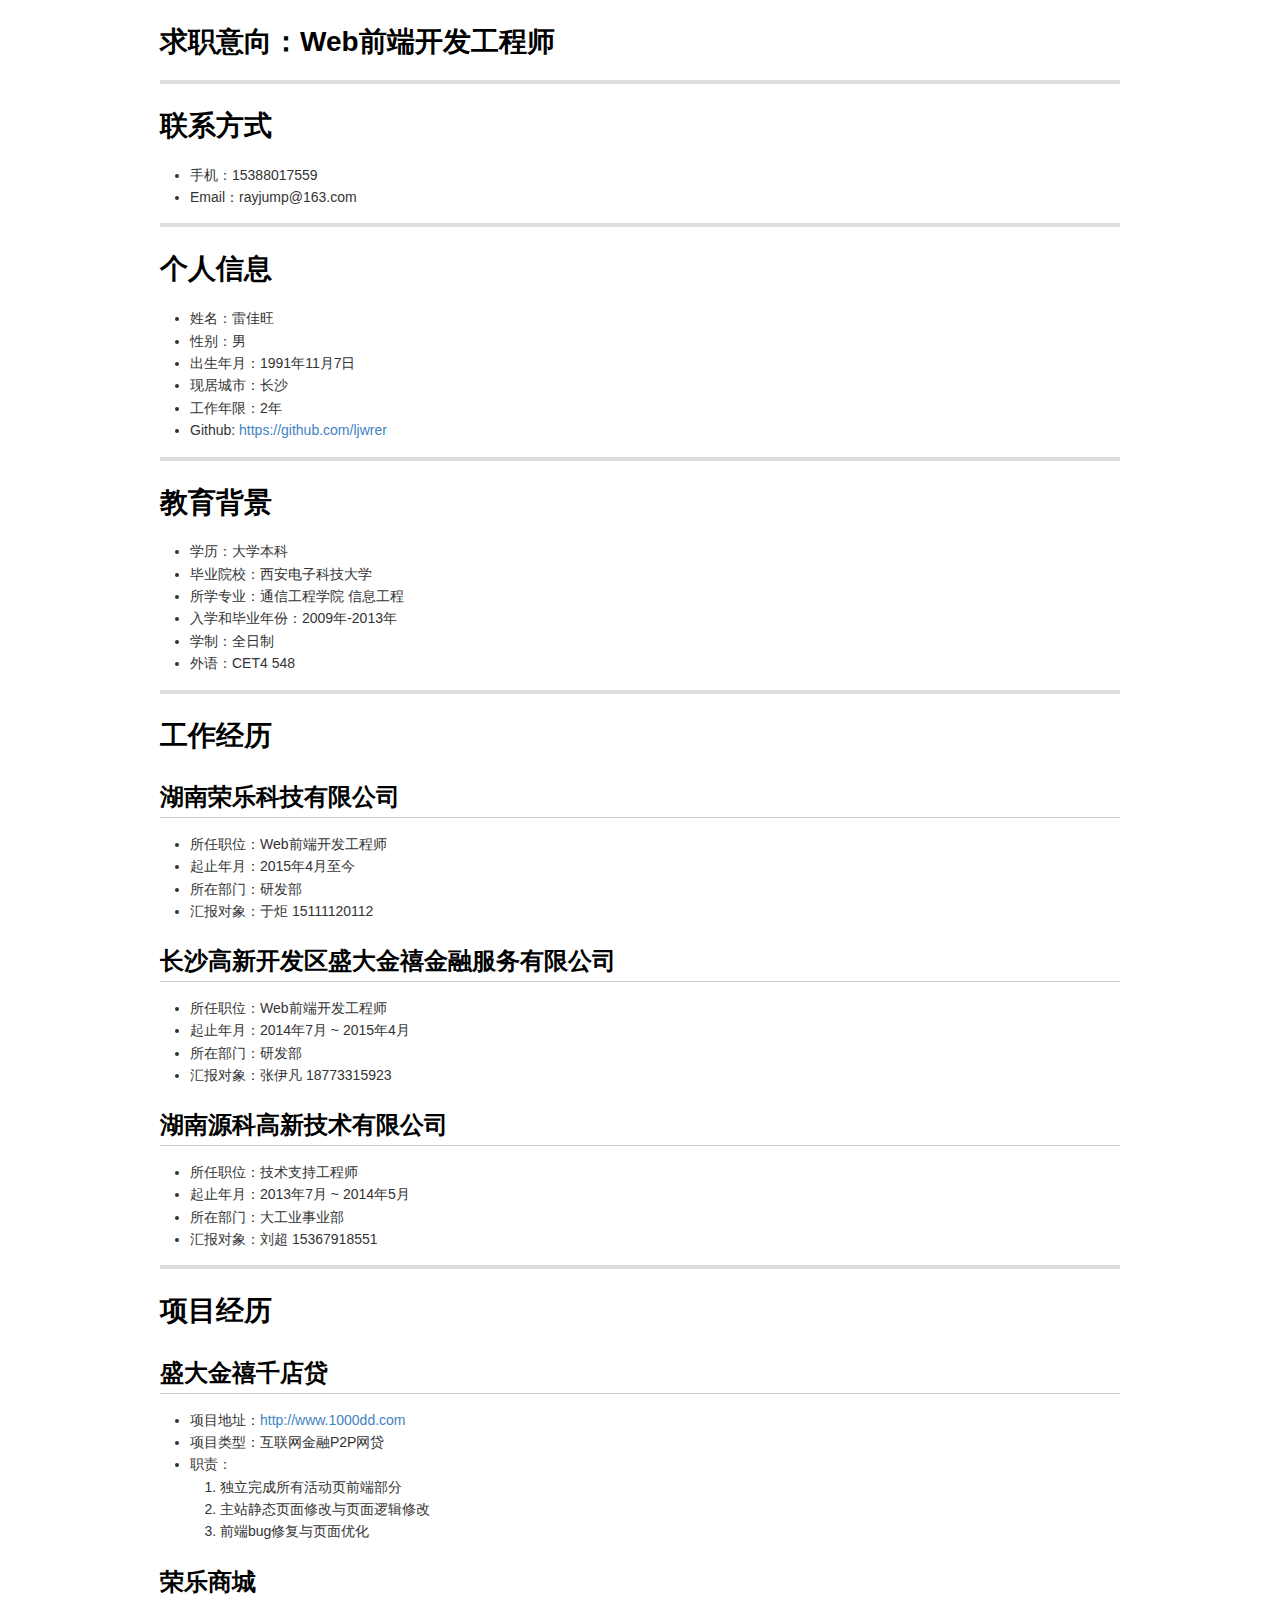
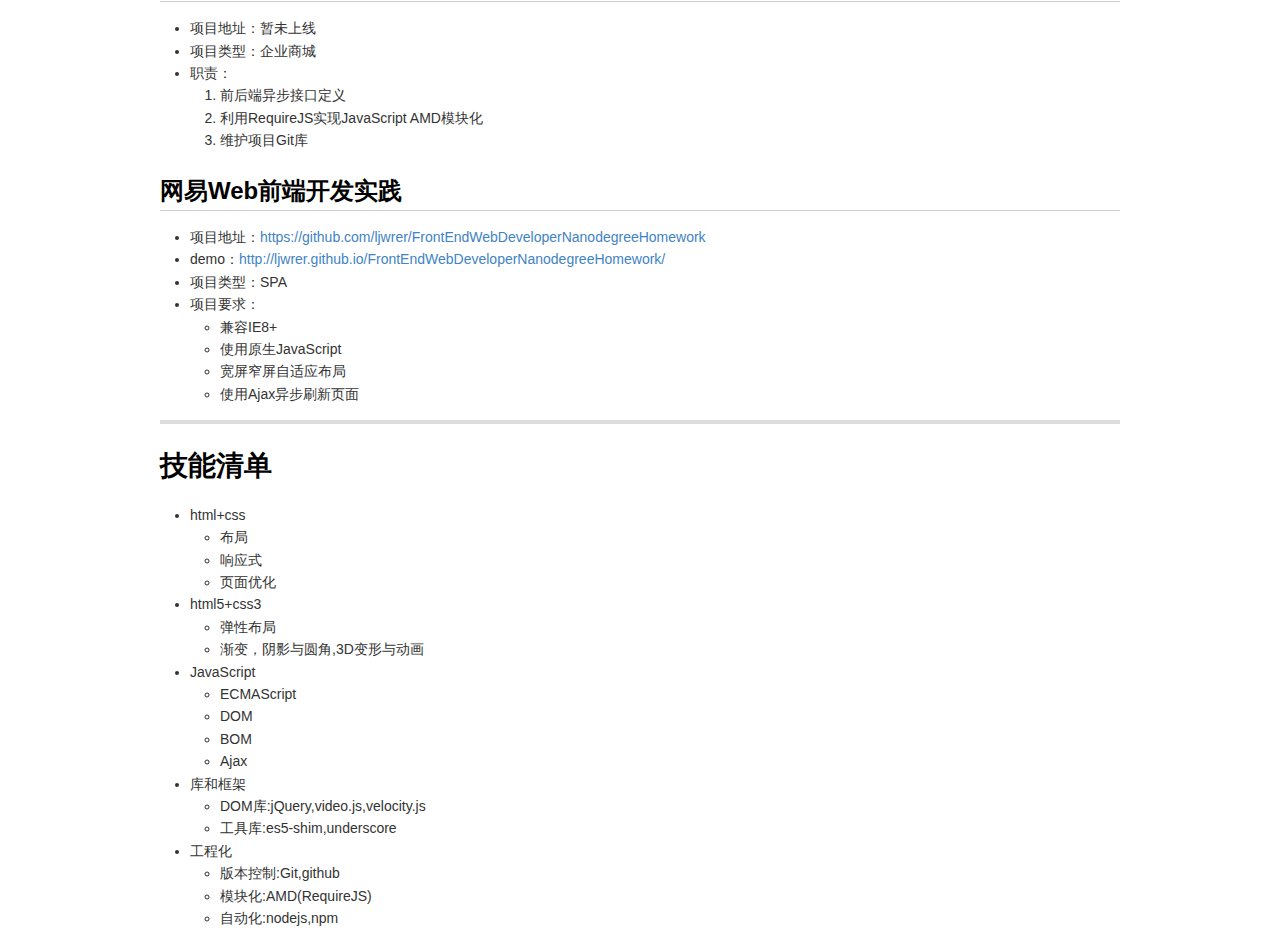
==== index.html @ 0cf29373 "Merge pull request #3 from ljwrer/master" ====
<!DOCTYPE html>
<html>
<head>
<title>Web前端开发工程师</title>
<meta http-equiv="Content-Type" content="text/html; charset=utf-8" />
<style type="text/css">
/* GitHub stylesheet for MarkdownPad (http://markdownpad.com) */
/* Author: Nicolas Hery - http://nicolashery.com */
/* Version: b13fe65ca28d2e568c6ed5d7f06581183df8f2ff */
/* Source: https://github.com/nicolahery/markdownpad-github */

/* RESET
=============================================================================*/

html, body, div, span, applet, object, iframe, h1, h2, h3, h4, h5, h6, p, blockquote, pre, a, abbr, acronym, address, big, cite, code, del, dfn, em, img, ins, kbd, q, s, samp, small, strike, strong, sub, sup, tt, var, b, u, i, center, dl, dt, dd, ol, ul, li, fieldset, form, label, legend, table, caption, tbody, tfoot, thead, tr, th, td, article, aside, canvas, details, embed, figure, figcaption, footer, header, hgroup, menu, nav, output, ruby, section, summary, time, mark, audio, video {
  margin: 0;
  padding: 0;
  border: 0;
}

/* BODY
=============================================================================*/

body {
  font-family: Helvetica, arial, freesans, clean, sans-serif;
  font-size: 14px;
  line-height: 1.6;
  color: #333;
  background-color: #fff;
  padding: 20px;
  max-width: 960px;
  margin: 0 auto;
}

body>*:first-child {
  margin-top: 0 !important;
}

body>*:last-child {
  margin-bottom: 0 !important;
}

/* BLOCKS
=============================================================================*/

p, blockquote, ul, ol, dl, table, pre {
  margin: 15px 0;
}

/* HEADERS
=============================================================================*/

h1, h2, h3, h4, h5, h6 {
  margin: 20px 0 10px;
  padding: 0;
  font-weight: bold;
  -webkit-font-smoothing: antialiased;
}

h1 tt, h1 code, h2 tt, h2 code, h3 tt, h3 code, h4 tt, h4 code, h5 tt, h5 code, h6 tt, h6 code {
  font-size: inherit;
}

h1 {
  font-size: 28px;
  color: #000;
}

h2 {
  font-size: 24px;
  border-bottom: 1px solid #ccc;
  color: #000;
}

h3 {
  font-size: 18px;
}

h4 {
  font-size: 16px;
}

h5 {
  font-size: 14px;
}

h6 {
  color: #777;
  font-size: 14px;
}

body>h2:first-child, body>h1:first-child, body>h1:first-child+h2, body>h3:first-child, body>h4:first-child, body>h5:first-child, body>h6:first-child {
  margin-top: 0;
  padding-top: 0;
}

a:first-child h1, a:first-child h2, a:first-child h3, a:first-child h4, a:first-child h5, a:first-child h6 {
  margin-top: 0;
  padding-top: 0;
}

h1+p, h2+p, h3+p, h4+p, h5+p, h6+p {
  margin-top: 10px;
}

/* LINKS
=============================================================================*/

a {
  color: #4183C4;
  text-decoration: none;
}

a:hover {
  text-decoration: underline;
}

/* LISTS
=============================================================================*/

ul, ol {
  padding-left: 30px;
}

ul li > :first-child, 
ol li > :first-child, 
ul li ul:first-of-type, 
ol li ol:first-of-type, 
ul li ol:first-of-type, 
ol li ul:first-of-type {
  margin-top: 0px;
}

ul ul, ul ol, ol ol, ol ul {
  margin-bottom: 0;
}

dl {
  padding: 0;
}

dl dt {
  font-size: 14px;
  font-weight: bold;
  font-style: italic;
  padding: 0;
  margin: 15px 0 5px;
}

dl dt:first-child {
  padding: 0;
}

dl dt>:first-child {
  margin-top: 0px;
}

dl dt>:last-child {
  margin-bottom: 0px;
}

dl dd {
  margin: 0 0 15px;
  padding: 0 15px;
}

dl dd>:first-child {
  margin-top: 0px;
}

dl dd>:last-child {
  margin-bottom: 0px;
}

/* CODE
=============================================================================*/

pre, code, tt {
  font-size: 12px;
  font-family: Consolas, "Liberation Mono", Courier, monospace;
}

code, tt {
  margin: 0 0px;
  padding: 0px 0px;
  white-space: nowrap;
  border: 1px solid #eaeaea;
  background-color: #f8f8f8;
  border-radius: 3px;
}

pre>code {
  margin: 0;
  padding: 0;
  white-space: pre;
  border: none;
  background: transparent;
}

pre {
  background-color: #f8f8f8;
  border: 1px solid #ccc;
  font-size: 13px;
  line-height: 19px;
  overflow: auto;
  padding: 6px 10px;
  border-radius: 3px;
}

pre code, pre tt {
  background-color: transparent;
  border: none;
}

kbd {
    -moz-border-bottom-colors: none;
    -moz-border-left-colors: none;
    -moz-border-right-colors: none;
    -moz-border-top-colors: none;
    background-color: #DDDDDD;
    background-image: linear-gradient(#F1F1F1, #DDDDDD);
    background-repeat: repeat-x;
    border-color: #DDDDDD #CCCCCC #CCCCCC #DDDDDD;
    border-image: none;
    border-radius: 2px 2px 2px 2px;
    border-style: solid;
    border-width: 1px;
    font-family: "Helvetica Neue",Helvetica,Arial,sans-serif;
    line-height: 10px;
    padding: 1px 4px;
}

/* QUOTES
=============================================================================*/

blockquote {
  border-left: 4px solid #DDD;
  padding: 0 15px;
  color: #777;
}

blockquote>:first-child {
  margin-top: 0px;
}

blockquote>:last-child {
  margin-bottom: 0px;
}

/* HORIZONTAL RULES
=============================================================================*/

hr {
  clear: both;
  margin: 15px 0;
  height: 0px;
  overflow: hidden;
  border: none;
  background: transparent;
  border-bottom: 4px solid #ddd;
  padding: 0;
}

/* TABLES
=============================================================================*/

table th {
  font-weight: bold;
}

table th, table td {
  border: 1px solid #ccc;
  padding: 6px 13px;
}

table tr {
  border-top: 1px solid #ccc;
  background-color: #fff;
}

table tr:nth-child(2n) {
  background-color: #f8f8f8;
}

/* IMAGES
=============================================================================*/

img {
  max-width: 100%
}
</style>
<style type="text/css">
.highlight  { background: #ffffff; }
.highlight .c { color: #999988; font-style: italic } /* Comment */
.highlight .err { color: #a61717; background-color: #e3d2d2 } /* Error */
.highlight .k { font-weight: bold } /* Keyword */
.highlight .o { font-weight: bold } /* Operator */
.highlight .cm { color: #999988; font-style: italic } /* Comment.Multiline */
.highlight .cp { color: #999999; font-weight: bold } /* Comment.Preproc */
.highlight .c1 { color: #999988; font-style: italic } /* Comment.Single */
.highlight .cs { color: #999999; font-weight: bold; font-style: italic } /* Comment.Special */
.highlight .gd { color: #000000; background-color: #ffdddd } /* Generic.Deleted */
.highlight .gd .x { color: #000000; background-color: #ffaaaa } /* Generic.Deleted.Specific */
.highlight .ge { font-style: italic } /* Generic.Emph */
.highlight .gr { color: #aa0000 } /* Generic.Error */
.highlight .gh { color: #999999 } /* Generic.Heading */
.highlight .gi { color: #000000; background-color: #ddffdd } /* Generic.Inserted */
.highlight .gi .x { color: #000000; background-color: #aaffaa } /* Generic.Inserted.Specific */
.highlight .go { color: #888888 } /* Generic.Output */
.highlight .gp { color: #555555 } /* Generic.Prompt */
.highlight .gs { font-weight: bold } /* Generic.Strong */
.highlight .gu { color: #aaaaaa } /* Generic.Subheading */
.highlight .gt { color: #aa0000 } /* Generic.Traceback */
.highlight .kc { font-weight: bold } /* Keyword.Constant */
.highlight .kd { font-weight: bold } /* Keyword.Declaration */
.highlight .kp { font-weight: bold } /* Keyword.Pseudo */
.highlight .kr { font-weight: bold } /* Keyword.Reserved */
.highlight .kt { color: #445588; font-weight: bold } /* Keyword.Type */
.highlight .m { color: #009999 } /* Literal.Number */
.highlight .s { color: #d14 } /* Literal.String */
.highlight .na { color: #008080 } /* Name.Attribute */
.highlight .nb { color: #0086B3 } /* Name.Builtin */
.highlight .nc { color: #445588; font-weight: bold } /* Name.Class */
.highlight .no { color: #008080 } /* Name.Constant */
.highlight .ni { color: #800080 } /* Name.Entity */
.highlight .ne { color: #990000; font-weight: bold } /* Name.Exception */
.highlight .nf { color: #990000; font-weight: bold } /* Name.Function */
.highlight .nn { color: #555555 } /* Name.Namespace */
.highlight .nt { color: #000080 } /* Name.Tag */
.highlight .nv { color: #008080 } /* Name.Variable */
.highlight .ow { font-weight: bold } /* Operator.Word */
.highlight .w { color: #bbbbbb } /* Text.Whitespace */
.highlight .mf { color: #009999 } /* Literal.Number.Float */
.highlight .mh { color: #009999 } /* Literal.Number.Hex */
.highlight .mi { color: #009999 } /* Literal.Number.Integer */
.highlight .mo { color: #009999 } /* Literal.Number.Oct */
.highlight .sb { color: #d14 } /* Literal.String.Backtick */
.highlight .sc { color: #d14 } /* Literal.String.Char */
.highlight .sd { color: #d14 } /* Literal.String.Doc */
.highlight .s2 { color: #d14 } /* Literal.String.Double */
.highlight .se { color: #d14 } /* Literal.String.Escape */
.highlight .sh { color: #d14 } /* Literal.String.Heredoc */
.highlight .si { color: #d14 } /* Literal.String.Interpol */
.highlight .sx { color: #d14 } /* Literal.String.Other */
.highlight .sr { color: #009926 } /* Literal.String.Regex */
.highlight .s1 { color: #d14 } /* Literal.String.Single */
.highlight .ss { color: #990073 } /* Literal.String.Symbol */
.highlight .bp { color: #999999 } /* Name.Builtin.Pseudo */
.highlight .vc { color: #008080 } /* Name.Variable.Class */
.highlight .vg { color: #008080 } /* Name.Variable.Global */
.highlight .vi { color: #008080 } /* Name.Variable.Instance */
.highlight .il { color: #009999 } /* Literal.Number.Integer.Long */
.pl-c {
    color: #969896;
}

.pl-c1,.pl-mdh,.pl-mm,.pl-mp,.pl-mr,.pl-s1 .pl-v,.pl-s3,.pl-sc,.pl-sv {
    color: #0086b3;
}

.pl-e,.pl-en {
    color: #795da3;
}

.pl-s1 .pl-s2,.pl-smi,.pl-smp,.pl-stj,.pl-vo,.pl-vpf {
    color: #333;
}

.pl-ent {
    color: #63a35c;
}

.pl-k,.pl-s,.pl-st {
    color: #a71d5d;
}

.pl-pds,.pl-s1,.pl-s1 .pl-pse .pl-s2,.pl-sr,.pl-sr .pl-cce,.pl-sr .pl-sra,.pl-sr .pl-sre,.pl-src,.pl-v {
    color: #df5000;
}

.pl-id {
    color: #b52a1d;
}

.pl-ii {
    background-color: #b52a1d;
    color: #f8f8f8;
}

.pl-sr .pl-cce {
    color: #63a35c;
    font-weight: bold;
}

.pl-ml {
    color: #693a17;
}

.pl-mh,.pl-mh .pl-en,.pl-ms {
    color: #1d3e81;
    font-weight: bold;
}

.pl-mq {
    color: #008080;
}

.pl-mi {
    color: #333;
    font-style: italic;
}

.pl-mb {
    color: #333;
    font-weight: bold;
}

.pl-md,.pl-mdhf {
    background-color: #ffecec;
    color: #bd2c00;
}

.pl-mdht,.pl-mi1 {
    background-color: #eaffea;
    color: #55a532;
}

.pl-mdr {
    color: #795da3;
    font-weight: bold;
}

.pl-mo {
    color: #1d3e81;
}
.task-list {
padding-left:10px;
margin-bottom:0;
}

.task-list li {
    margin-left: 20px;
}

.task-list-item {
list-style-type:none;
padding-left:10px;
}

.task-list-item label {
font-weight:400;
}

.task-list-item.enabled label {
cursor:pointer;
}

.task-list-item+.task-list-item {
margin-top:3px;
}

.task-list-item-checkbox {
display:inline-block;
margin-left:-20px;
margin-right:3px;
vertical-align:1px;
}
</style>
</head>
<body>
<h1 id="-web-">求职意向：Web前端开发工程师</h1>
<hr>
<h1 id="-">联系方式</h1>
<ul>
<li>手机：15388017559</li><li>Email：rayjump@163.com</li></ul>
<hr>
<h1 id="-">个人信息</h1>
<ul>
<li>姓名：雷佳旺</li><li>性别：男</li><li>出生年月：1991年11月7日</li><li>现居城市：长沙</li><li>工作年限：2年</li><li>Github: <a href="https://github.com/ljwrer">https://github.com/ljwrer</a></li></ul>
<hr>
<h1 id="-">教育背景</h1>
<ul>
<li>学历：大学本科</li><li>毕业院校：西安电子科技大学</li><li>所学专业：通信工程学院 信息工程</li><li>入学和毕业年份：2009年-2013年</li><li>学制：全日制</li><li>外语：CET4 548</li></ul>
<hr>
<h1 id="-">工作经历</h1>
<h2 id="-">湖南荣乐科技有限公司</h2>
<ul>
<li>所任职位：Web前端开发工程师</li><li>起止年月：2015年4月至今</li><li>所在部门：研发部</li><li>汇报对象：于炬 15111120112</li></ul>
<h2 id="-">长沙高新开发区盛大金禧金融服务有限公司</h2>
<ul>
<li>所任职位：Web前端开发工程师</li><li>起止年月：2014年7月 ~ 2015年4月</li><li>所在部门：研发部</li><li>汇报对象：张伊凡 18773315923</li></ul>
<h2 id="-">湖南源科高新技术有限公司</h2>
<ul>
<li>所任职位：技术支持工程师</li><li>起止年月：2013年7月 ~ 2014年5月</li><li>所在部门：大工业事业部</li><li>汇报对象：刘超 15367918551</li></ul>
<hr>
<h1 id="-">项目经历</h1>
<h2 id="-">盛大金禧千店贷</h2>
<ul>
<li>项目地址：<a href="http://www.1000dd.com">http://www.1000dd.com</a></li><li>项目类型：互联网金融P2P网贷</li><li>职责：<ol>
<li>独立完成所有活动页前端部分</li><li>主站静态页面修改与页面逻辑修改</li><li>前端bug修复与页面优化</li></ol>
</li></ul>
<h2 id="-">荣乐商城</h2>
<ul>
<li>项目地址：暂未上线</li><li>项目类型：企业商城</li><li>职责：<ol>
<li>前后端异步接口定义</li><li>利用RequireJS实现JavaScript AMD模块化</li><li>维护项目Git库</li></ol>
</li></ul>
<h2 id="-web-">网易Web前端开发实践</h2>
<ul>
<li>项目地址：<a href="https://github.com/ljwrer/FrontEndWebDeveloperNanodegreeHomework">https://github.com/ljwrer/FrontEndWebDeveloperNanodegreeHomework</a></li><li>demo：<a href="http://ljwrer.github.io/FrontEndWebDeveloperNanodegreeHomework/">http://ljwrer.github.io/FrontEndWebDeveloperNanodegreeHomework/</a></li><li>项目类型：SPA</li><li>项目要求：<ul>
<li>兼容IE8+</li><li>使用原生JavaScript</li><li>宽屏窄屏自适应布局</li><li>使用Ajax异步刷新页面</li></ul>
</li></ul>
<hr>
<h1 id="-">技能清单</h1>
<ul>
<li>html+css<ul>
<li>布局</li><li>响应式</li><li>页面优化</li></ul>
</li><li>html5+css3<ul>
<li>弹性布局</li><li>渐变，阴影与圆角,3D变形与动画</li></ul>
</li><li>JavaScript<ul>
<li>ECMAScript</li><li>DOM</li><li>BOM</li><li>Ajax</li></ul>
</li><li>库和框架<ul>
<li>DOM库:jQuery,video.js,velocity.js</li><li>工具库:es5-shim,underscore</li></ul>
</li><li>工程化<ul>
<li>版本控制:Git,github</li><li>模块化:AMD(RequireJS)</li><li>自动化:nodejs,npm</li></ul>
</li></ul>

</body>
</html>
<!-- This document was created with MarkdownPad, the Markdown editor for Windows (http://markdownpad.com) -->
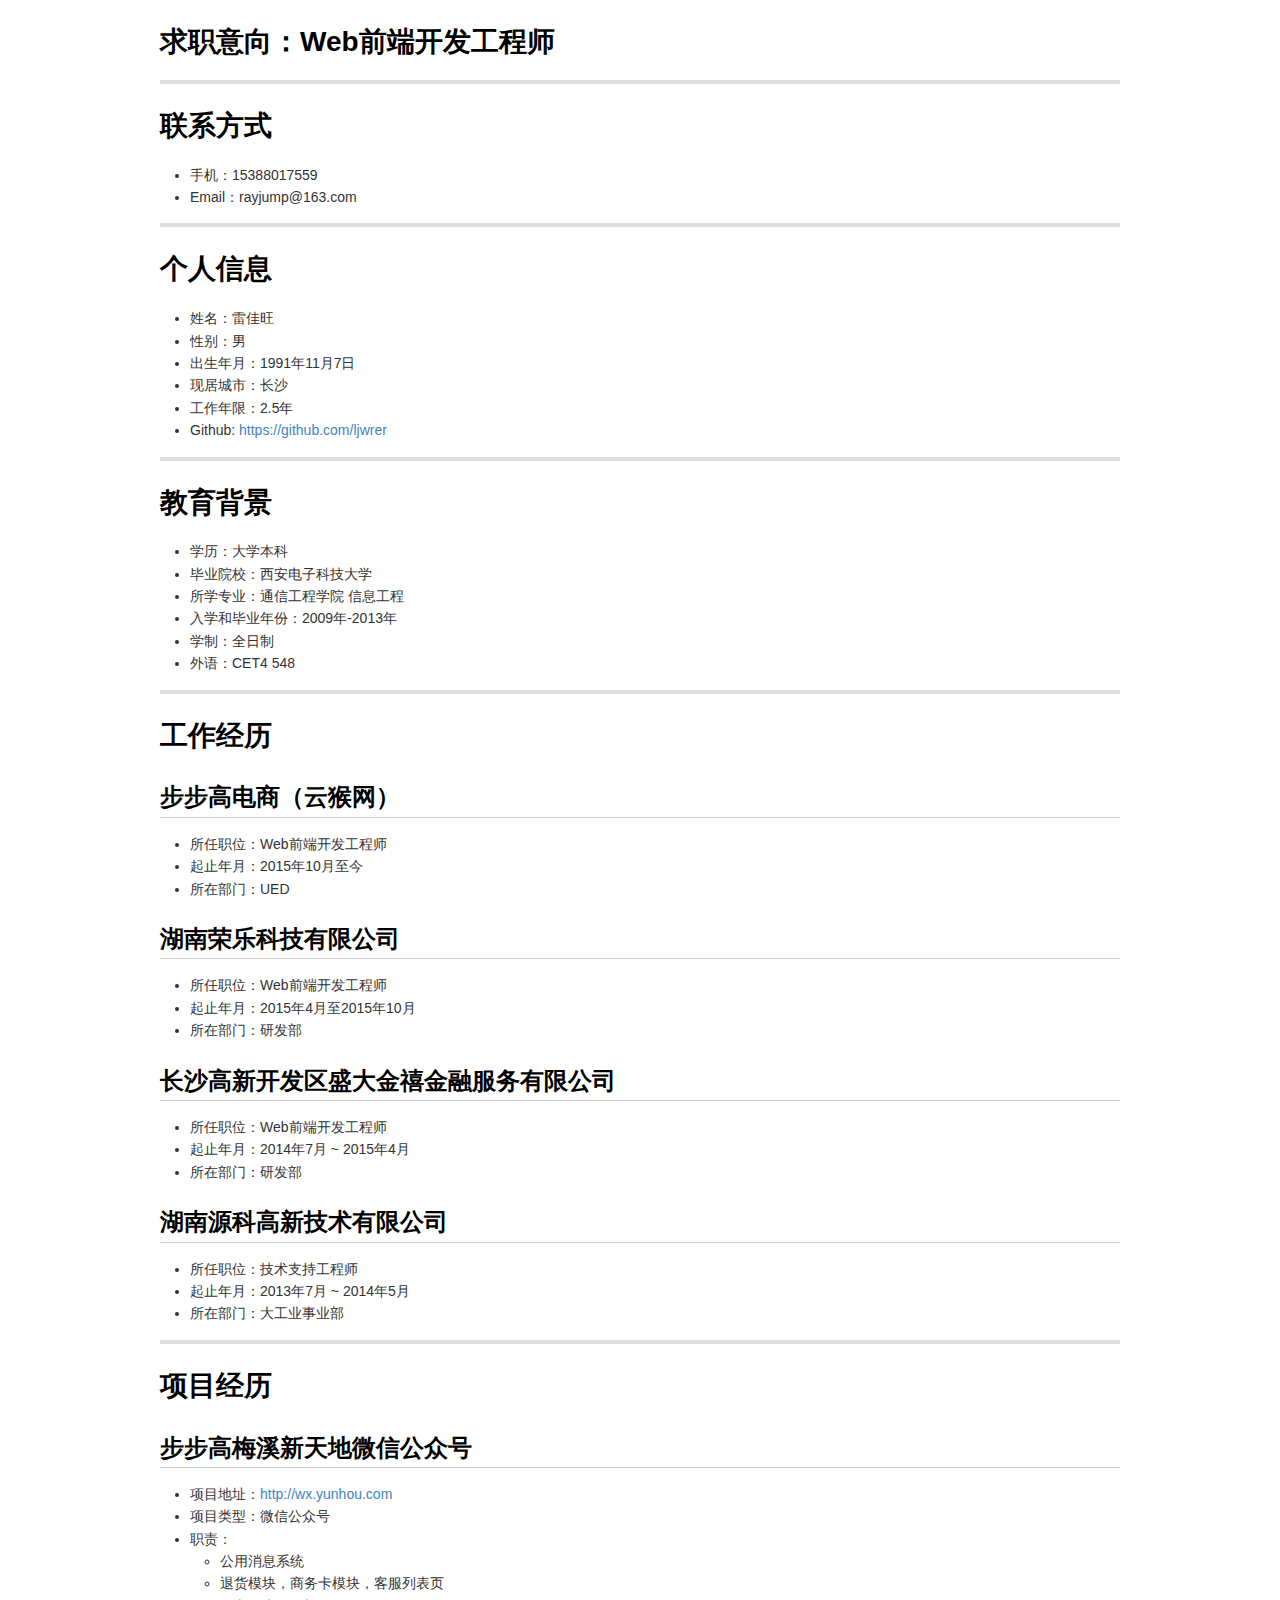
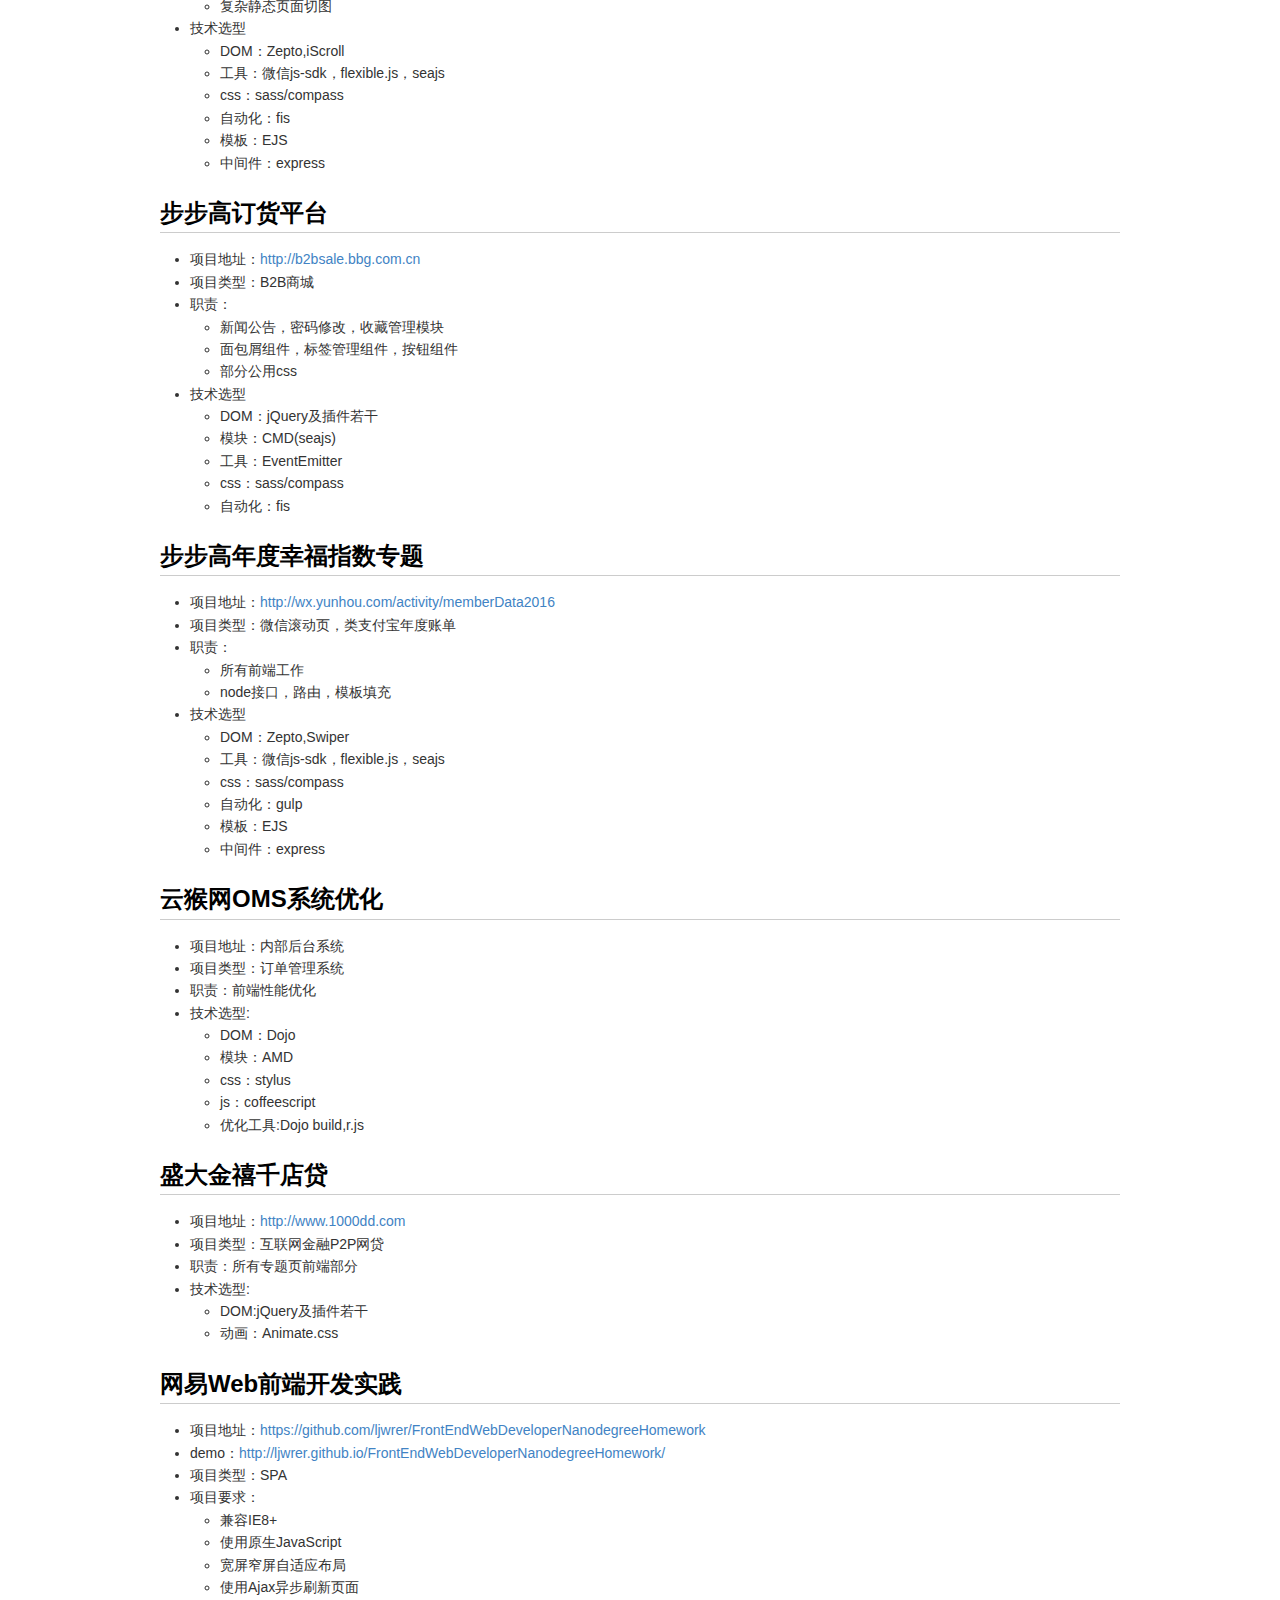
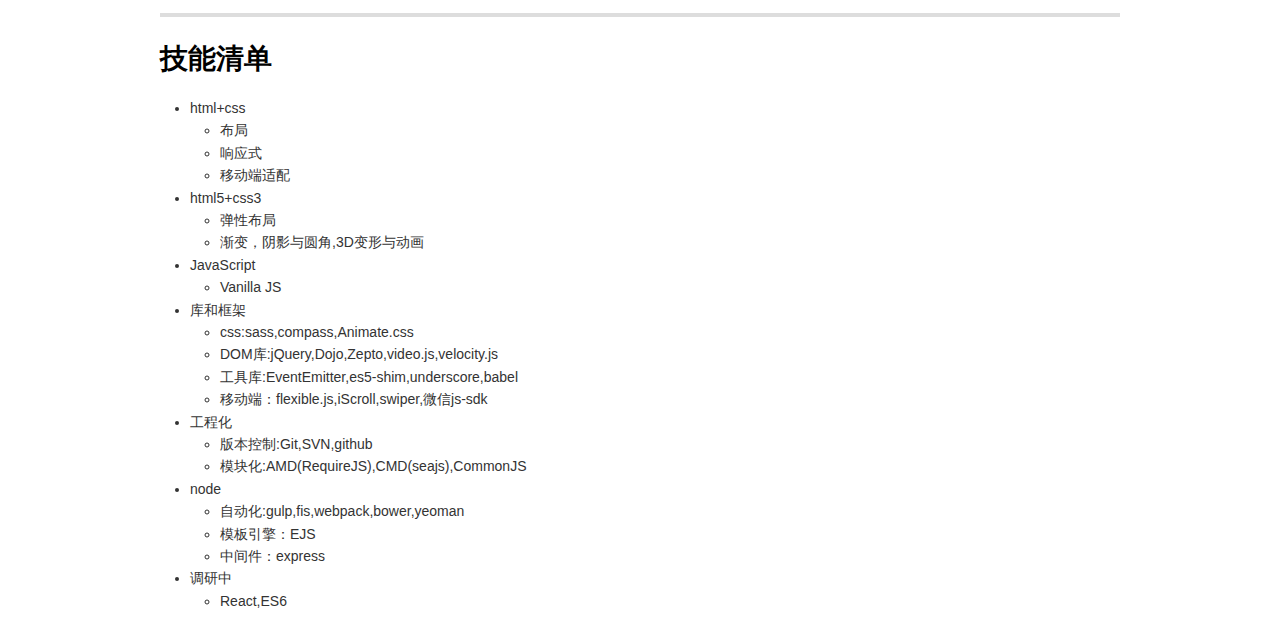
==== commit 0a499981: "update" ====
--- a/index.html
+++ b/index.html
@@ -1,7 +1,7 @@
 <!DOCTYPE html>
 <html>
 <head>
-<title>Web前端开发工程师</title>
+<title>雷佳旺-Web前端开发工程师-简历</title>
 <meta http-equiv="Content-Type" content="text/html; charset=utf-8" />
 <style type="text/css">
 /* GitHub stylesheet for MarkdownPad (http://markdownpad.com) */
@@ -289,240 +289,233 @@
   max-width: 100%
 }
 </style>
-<style type="text/css">
-.highlight  { background: #ffffff; }
-.highlight .c { color: #999988; font-style: italic } /* Comment */
-.highlight .err { color: #a61717; background-color: #e3d2d2 } /* Error */
-.highlight .k { font-weight: bold } /* Keyword */
-.highlight .o { font-weight: bold } /* Operator */
-.highlight .cm { color: #999988; font-style: italic } /* Comment.Multiline */
-.highlight .cp { color: #999999; font-weight: bold } /* Comment.Preproc */
-.highlight .c1 { color: #999988; font-style: italic } /* Comment.Single */
-.highlight .cs { color: #999999; font-weight: bold; font-style: italic } /* Comment.Special */
-.highlight .gd { color: #000000; background-color: #ffdddd } /* Generic.Deleted */
-.highlight .gd .x { color: #000000; background-color: #ffaaaa } /* Generic.Deleted.Specific */
-.highlight .ge { font-style: italic } /* Generic.Emph */
-.highlight .gr { color: #aa0000 } /* Generic.Error */
-.highlight .gh { color: #999999 } /* Generic.Heading */
-.highlight .gi { color: #000000; background-color: #ddffdd } /* Generic.Inserted */
-.highlight .gi .x { color: #000000; background-color: #aaffaa } /* Generic.Inserted.Specific */
-.highlight .go { color: #888888 } /* Generic.Output */
-.highlight .gp { color: #555555 } /* Generic.Prompt */
-.highlight .gs { font-weight: bold } /* Generic.Strong */
-.highlight .gu { color: #aaaaaa } /* Generic.Subheading */
-.highlight .gt { color: #aa0000 } /* Generic.Traceback */
-.highlight .kc { font-weight: bold } /* Keyword.Constant */
-.highlight .kd { font-weight: bold } /* Keyword.Declaration */
-.highlight .kp { font-weight: bold } /* Keyword.Pseudo */
-.highlight .kr { font-weight: bold } /* Keyword.Reserved */
-.highlight .kt { color: #445588; font-weight: bold } /* Keyword.Type */
-.highlight .m { color: #009999 } /* Literal.Number */
-.highlight .s { color: #d14 } /* Literal.String */
-.highlight .na { color: #008080 } /* Name.Attribute */
-.highlight .nb { color: #0086B3 } /* Name.Builtin */
-.highlight .nc { color: #445588; font-weight: bold } /* Name.Class */
-.highlight .no { color: #008080 } /* Name.Constant */
-.highlight .ni { color: #800080 } /* Name.Entity */
-.highlight .ne { color: #990000; font-weight: bold } /* Name.Exception */
-.highlight .nf { color: #990000; font-weight: bold } /* Name.Function */
-.highlight .nn { color: #555555 } /* Name.Namespace */
-.highlight .nt { color: #000080 } /* Name.Tag */
-.highlight .nv { color: #008080 } /* Name.Variable */
-.highlight .ow { font-weight: bold } /* Operator.Word */
-.highlight .w { color: #bbbbbb } /* Text.Whitespace */
-.highlight .mf { color: #009999 } /* Literal.Number.Float */
-.highlight .mh { color: #009999 } /* Literal.Number.Hex */
-.highlight .mi { color: #009999 } /* Literal.Number.Integer */
-.highlight .mo { color: #009999 } /* Literal.Number.Oct */
-.highlight .sb { color: #d14 } /* Literal.String.Backtick */
-.highlight .sc { color: #d14 } /* Literal.String.Char */
-.highlight .sd { color: #d14 } /* Literal.String.Doc */
-.highlight .s2 { color: #d14 } /* Literal.String.Double */
-.highlight .se { color: #d14 } /* Literal.String.Escape */
-.highlight .sh { color: #d14 } /* Literal.String.Heredoc */
-.highlight .si { color: #d14 } /* Literal.String.Interpol */
-.highlight .sx { color: #d14 } /* Literal.String.Other */
-.highlight .sr { color: #009926 } /* Literal.String.Regex */
-.highlight .s1 { color: #d14 } /* Literal.String.Single */
-.highlight .ss { color: #990073 } /* Literal.String.Symbol */
-.highlight .bp { color: #999999 } /* Name.Builtin.Pseudo */
-.highlight .vc { color: #008080 } /* Name.Variable.Class */
-.highlight .vg { color: #008080 } /* Name.Variable.Global */
-.highlight .vi { color: #008080 } /* Name.Variable.Instance */
-.highlight .il { color: #009999 } /* Literal.Number.Integer.Long */
-.pl-c {
-    color: #969896;
-}
-
-.pl-c1,.pl-mdh,.pl-mm,.pl-mp,.pl-mr,.pl-s1 .pl-v,.pl-s3,.pl-sc,.pl-sv {
-    color: #0086b3;
-}
-
-.pl-e,.pl-en {
-    color: #795da3;
-}
-
-.pl-s1 .pl-s2,.pl-smi,.pl-smp,.pl-stj,.pl-vo,.pl-vpf {
-    color: #333;
-}
-
-.pl-ent {
-    color: #63a35c;
-}
-
-.pl-k,.pl-s,.pl-st {
-    color: #a71d5d;
-}
-
-.pl-pds,.pl-s1,.pl-s1 .pl-pse .pl-s2,.pl-sr,.pl-sr .pl-cce,.pl-sr .pl-sra,.pl-sr .pl-sre,.pl-src,.pl-v {
-    color: #df5000;
-}
-
-.pl-id {
-    color: #b52a1d;
-}
-
-.pl-ii {
-    background-color: #b52a1d;
-    color: #f8f8f8;
-}
-
-.pl-sr .pl-cce {
-    color: #63a35c;
-    font-weight: bold;
-}
-
-.pl-ml {
-    color: #693a17;
-}
-
-.pl-mh,.pl-mh .pl-en,.pl-ms {
-    color: #1d3e81;
-    font-weight: bold;
-}
-
-.pl-mq {
-    color: #008080;
-}
-
-.pl-mi {
-    color: #333;
-    font-style: italic;
-}
-
-.pl-mb {
-    color: #333;
-    font-weight: bold;
-}
-
-.pl-md,.pl-mdhf {
-    background-color: #ffecec;
-    color: #bd2c00;
-}
-
-.pl-mdht,.pl-mi1 {
-    background-color: #eaffea;
-    color: #55a532;
-}
-
-.pl-mdr {
-    color: #795da3;
-    font-weight: bold;
-}
-
-.pl-mo {
-    color: #1d3e81;
-}
-.task-list {
-padding-left:10px;
-margin-bottom:0;
-}
-
-.task-list li {
-    margin-left: 20px;
-}
-
-.task-list-item {
-list-style-type:none;
-padding-left:10px;
-}
-
-.task-list-item label {
-font-weight:400;
-}
-
-.task-list-item.enabled label {
-cursor:pointer;
-}
-
-.task-list-item+.task-list-item {
-margin-top:3px;
-}
-
-.task-list-item-checkbox {
-display:inline-block;
-margin-left:-20px;
-margin-right:3px;
-vertical-align:1px;
-}
-</style>
 </head>
 <body>
-<h1 id="-web-">求职意向：Web前端开发工程师</h1>
-<hr>
-<h1 id="-">联系方式</h1>
-<ul>
-<li>手机：15388017559</li><li>Email：rayjump@163.com</li></ul>
-<hr>
-<h1 id="-">个人信息</h1>
-<ul>
-<li>姓名：雷佳旺</li><li>性别：男</li><li>出生年月：1991年11月7日</li><li>现居城市：长沙</li><li>工作年限：2年</li><li>Github: <a href="https://github.com/ljwrer">https://github.com/ljwrer</a></li></ul>
-<hr>
-<h1 id="-">教育背景</h1>
-<ul>
-<li>学历：大学本科</li><li>毕业院校：西安电子科技大学</li><li>所学专业：通信工程学院 信息工程</li><li>入学和毕业年份：2009年-2013年</li><li>学制：全日制</li><li>外语：CET4 548</li></ul>
-<hr>
-<h1 id="-">工作经历</h1>
-<h2 id="-">湖南荣乐科技有限公司</h2>
-<ul>
-<li>所任职位：Web前端开发工程师</li><li>起止年月：2015年4月至今</li><li>所在部门：研发部</li><li>汇报对象：于炬 15111120112</li></ul>
-<h2 id="-">长沙高新开发区盛大金禧金融服务有限公司</h2>
-<ul>
-<li>所任职位：Web前端开发工程师</li><li>起止年月：2014年7月 ~ 2015年4月</li><li>所在部门：研发部</li><li>汇报对象：张伊凡 18773315923</li></ul>
-<h2 id="-">湖南源科高新技术有限公司</h2>
-<ul>
-<li>所任职位：技术支持工程师</li><li>起止年月：2013年7月 ~ 2014年5月</li><li>所在部门：大工业事业部</li><li>汇报对象：刘超 15367918551</li></ul>
-<hr>
-<h1 id="-">项目经历</h1>
-<h2 id="-">盛大金禧千店贷</h2>
-<ul>
-<li>项目地址：<a href="http://www.1000dd.com">http://www.1000dd.com</a></li><li>项目类型：互联网金融P2P网贷</li><li>职责：<ol>
-<li>独立完成所有活动页前端部分</li><li>主站静态页面修改与页面逻辑修改</li><li>前端bug修复与页面优化</li></ol>
-</li></ul>
-<h2 id="-">荣乐商城</h2>
-<ul>
-<li>项目地址：暂未上线</li><li>项目类型：企业商城</li><li>职责：<ol>
-<li>前后端异步接口定义</li><li>利用RequireJS实现JavaScript AMD模块化</li><li>维护项目Git库</li></ol>
-</li></ul>
-<h2 id="-web-">网易Web前端开发实践</h2>
-<ul>
-<li>项目地址：<a href="https://github.com/ljwrer/FrontEndWebDeveloperNanodegreeHomework">https://github.com/ljwrer/FrontEndWebDeveloperNanodegreeHomework</a></li><li>demo：<a href="http://ljwrer.github.io/FrontEndWebDeveloperNanodegreeHomework/">http://ljwrer.github.io/FrontEndWebDeveloperNanodegreeHomework/</a></li><li>项目类型：SPA</li><li>项目要求：<ul>
-<li>兼容IE8+</li><li>使用原生JavaScript</li><li>宽屏窄屏自适应布局</li><li>使用Ajax异步刷新页面</li></ul>
-</li></ul>
-<hr>
-<h1 id="-">技能清单</h1>
-<ul>
-<li>html+css<ul>
-<li>布局</li><li>响应式</li><li>页面优化</li></ul>
-</li><li>html5+css3<ul>
-<li>弹性布局</li><li>渐变，阴影与圆角,3D变形与动画</li></ul>
-</li><li>JavaScript<ul>
-<li>ECMAScript</li><li>DOM</li><li>BOM</li><li>Ajax</li></ul>
-</li><li>库和框架<ul>
-<li>DOM库:jQuery,video.js,velocity.js</li><li>工具库:es5-shim,underscore</li></ul>
-</li><li>工程化<ul>
-<li>版本控制:Git,github</li><li>模块化:AMD(RequireJS)</li><li>自动化:nodejs,npm</li></ul>
-</li></ul>
+<h1>求职意向：Web前端开发工程师</h1>
+<hr />
+<h1>联系方式</h1>
+<ul>
+<li>手机：15388017559</li>
+<li>Email：rayjump@163.com</li>
+</ul>
+<hr />
+<h1>个人信息</h1>
+<ul>
+<li>姓名：雷佳旺</li>
+<li>性别：男</li>
+<li>出生年月：1991年11月7日</li>
+<li>现居城市：长沙</li>
+<li>工作年限：2.5年</li>
+<li>Github: <a href="https://github.com/ljwrer">https://github.com/ljwrer</a></li>
+</ul>
+<hr />
+<h1>教育背景</h1>
+<ul>
+<li>学历：大学本科</li>
+<li>毕业院校：西安电子科技大学</li>
+<li>所学专业：通信工程学院 信息工程</li>
+<li>入学和毕业年份：2009年-2013年</li>
+<li>学制：全日制</li>
+<li>外语：CET4 548</li>
+</ul>
+<hr />
+<h1>工作经历</h1>
+<h2>步步高电商（云猴网）</h2>
+<ul>
+<li>所任职位：Web前端开发工程师</li>
+<li>起止年月：2015年10月至今</li>
+<li>所在部门：UED</li>
+</ul>
+<h2>湖南荣乐科技有限公司</h2>
+<ul>
+<li>所任职位：Web前端开发工程师</li>
+<li>起止年月：2015年4月至2015年10月</li>
+<li>所在部门：研发部</li>
+</ul>
+<h2>长沙高新开发区盛大金禧金融服务有限公司</h2>
+<ul>
+<li>所任职位：Web前端开发工程师</li>
+<li>起止年月：2014年7月 ~ 2015年4月</li>
+<li>所在部门：研发部</li>
+</ul>
+<h2>湖南源科高新技术有限公司</h2>
+<ul>
+<li>所任职位：技术支持工程师</li>
+<li>起止年月：2013年7月 ~ 2014年5月</li>
+<li>所在部门：大工业事业部</li>
+</ul>
+<hr />
+<h1>项目经历</h1>
+<h2>步步高梅溪新天地微信公众号</h2>
+<ul>
+<li>项目地址：<a href="http://wx.yunhou.com">http://wx.yunhou.com</a></li>
+<li>项目类型：微信公众号</li>
+<li>
+职责：
+<ul>
+<li>公用消息系统</li>
+<li>退货模块，商务卡模块，客服列表页</li>
+<li>复杂静态页面切图</li>
+</ul>
+</li>
+<li>
+技术选型
+<ul>
+<li>DOM：Zepto,iScroll</li>
+<li>工具：微信js-sdk，flexible.js，seajs</li>
+<li>css：sass/compass</li>
+<li>自动化：fis</li>
+<li>模板：EJS</li>
+<li>中间件：express</li>
+</ul>
+</li>
+</ul>
+<h2>步步高订货平台</h2>
+<ul>
+<li>项目地址：<a href="http://b2bsale.bbg.com.cn">http://b2bsale.bbg.com.cn</a></li>
+<li>项目类型：B2B商城</li>
+<li>
+职责：
+<ul>
+<li>新闻公告，密码修改，收藏管理模块</li>
+<li>面包屑组件，标签管理组件，按钮组件</li>
+<li>部分公用css</li>
+</ul>
+</li>
+<li>
+技术选型
+<ul>
+<li>DOM：jQuery及插件若干</li>
+<li>模块：CMD(seajs)</li>
+<li>工具：EventEmitter</li>
+<li>css：sass/compass</li>
+<li>自动化：fis</li>
+</ul>
+</li>
+</ul>
+<h2>步步高年度幸福指数专题</h2>
+<ul>
+<li>项目地址：<a href="http://wx.yunhou.com/activity/memberData2016">http://wx.yunhou.com/activity/memberData2016</a></li>
+<li>项目类型：微信滚动页，类支付宝年度账单</li>
+<li>
+职责：
+<ul>
+<li>所有前端工作</li>
+<li>node接口，路由，模板填充</li>
+</ul>
+</li>
+<li>
+技术选型
+<ul>
+<li>DOM：Zepto,Swiper</li>
+<li>工具：微信js-sdk，flexible.js，seajs</li>
+<li>css：sass/compass</li>
+<li>自动化：gulp</li>
+<li>模板：EJS</li>
+<li>中间件：express</li>
+</ul>
+</li>
+</ul>
+<h2>云猴网OMS系统优化</h2>
+<ul>
+<li>项目地址：内部后台系统</li>
+<li>项目类型：订单管理系统</li>
+<li>职责：前端性能优化</li>
+<li>
+技术选型:
+<ul>
+<li>DOM：Dojo</li>
+<li>模块：AMD</li>
+<li>css：stylus</li>
+<li>js：coffeescript</li>
+<li>优化工具:Dojo build,r.js</li>
+</ul>
+</li>
+</ul>
+<h2>盛大金禧千店贷</h2>
+<ul>
+<li>项目地址：<a href="http://www.1000dd.com">http://www.1000dd.com</a></li>
+<li>项目类型：互联网金融P2P网贷</li>
+<li>职责：所有专题页前端部分</li>
+<li>
+技术选型:
+<ul>
+<li>DOM:jQuery及插件若干</li>
+<li>动画：Animate.css  
+</li>
+</ul>
+</li>
+</ul>
+<h2>网易Web前端开发实践</h2>
+<ul>
+<li>项目地址：<a href="https://github.com/ljwrer/FrontEndWebDeveloperNanodegreeHomework">https://github.com/ljwrer/FrontEndWebDeveloperNanodegreeHomework</a></li>
+<li>demo：<a href="http://ljwrer.github.io/FrontEndWebDeveloperNanodegreeHomework/">http://ljwrer.github.io/FrontEndWebDeveloperNanodegreeHomework/</a></li>
+<li>项目类型：SPA</li>
+<li>
+项目要求：
+<ul>
+<li>兼容IE8+</li>
+<li>使用原生JavaScript</li>
+<li>宽屏窄屏自适应布局</li>
+<li>使用Ajax异步刷新页面</li>
+</ul>
+</li>
+</ul>
+<hr />
+<h1>技能清单</h1>
+<ul>
+<li>
+html+css
+<ul>
+<li>布局</li>
+<li>响应式</li>
+<li>移动端适配</li>
+</ul>
+</li>
+<li>
+html5+css3
+<ul>
+<li>弹性布局</li>
+<li>渐变，阴影与圆角,3D变形与动画</li>
+</ul>
+</li>
+<li>
+JavaScript
+<ul>
+<li>Vanilla JS</li>
+</ul>
+</li>
+<li>
+库和框架
+<ul>
+<li>css:sass,compass,Animate.css</li>
+<li>DOM库:jQuery,Dojo,Zepto,video.js,velocity.js</li>
+<li>工具库:EventEmitter,es5-shim,underscore,babel</li>
+<li>移动端：flexible.js,iScroll,swiper,微信js-sdk</li>
+</ul>
+</li>
+<li>
+工程化
+<ul>
+<li>版本控制:Git,SVN,github</li>
+<li>模块化:AMD(RequireJS),CMD(seajs),CommonJS</li>
+</ul>
+</li>
+<li>
+node
+<ul>
+<li>自动化:gulp,fis,webpack,bower,yeoman</li>
+<li>模板引擎：EJS</li>
+<li>中间件：express</li>
+</ul>
+</li>
+<li>
+调研中
+<ul>
+<li>React,ES6</li>
+</ul>
+</li>
+</ul>
 
 </body>
 </html>
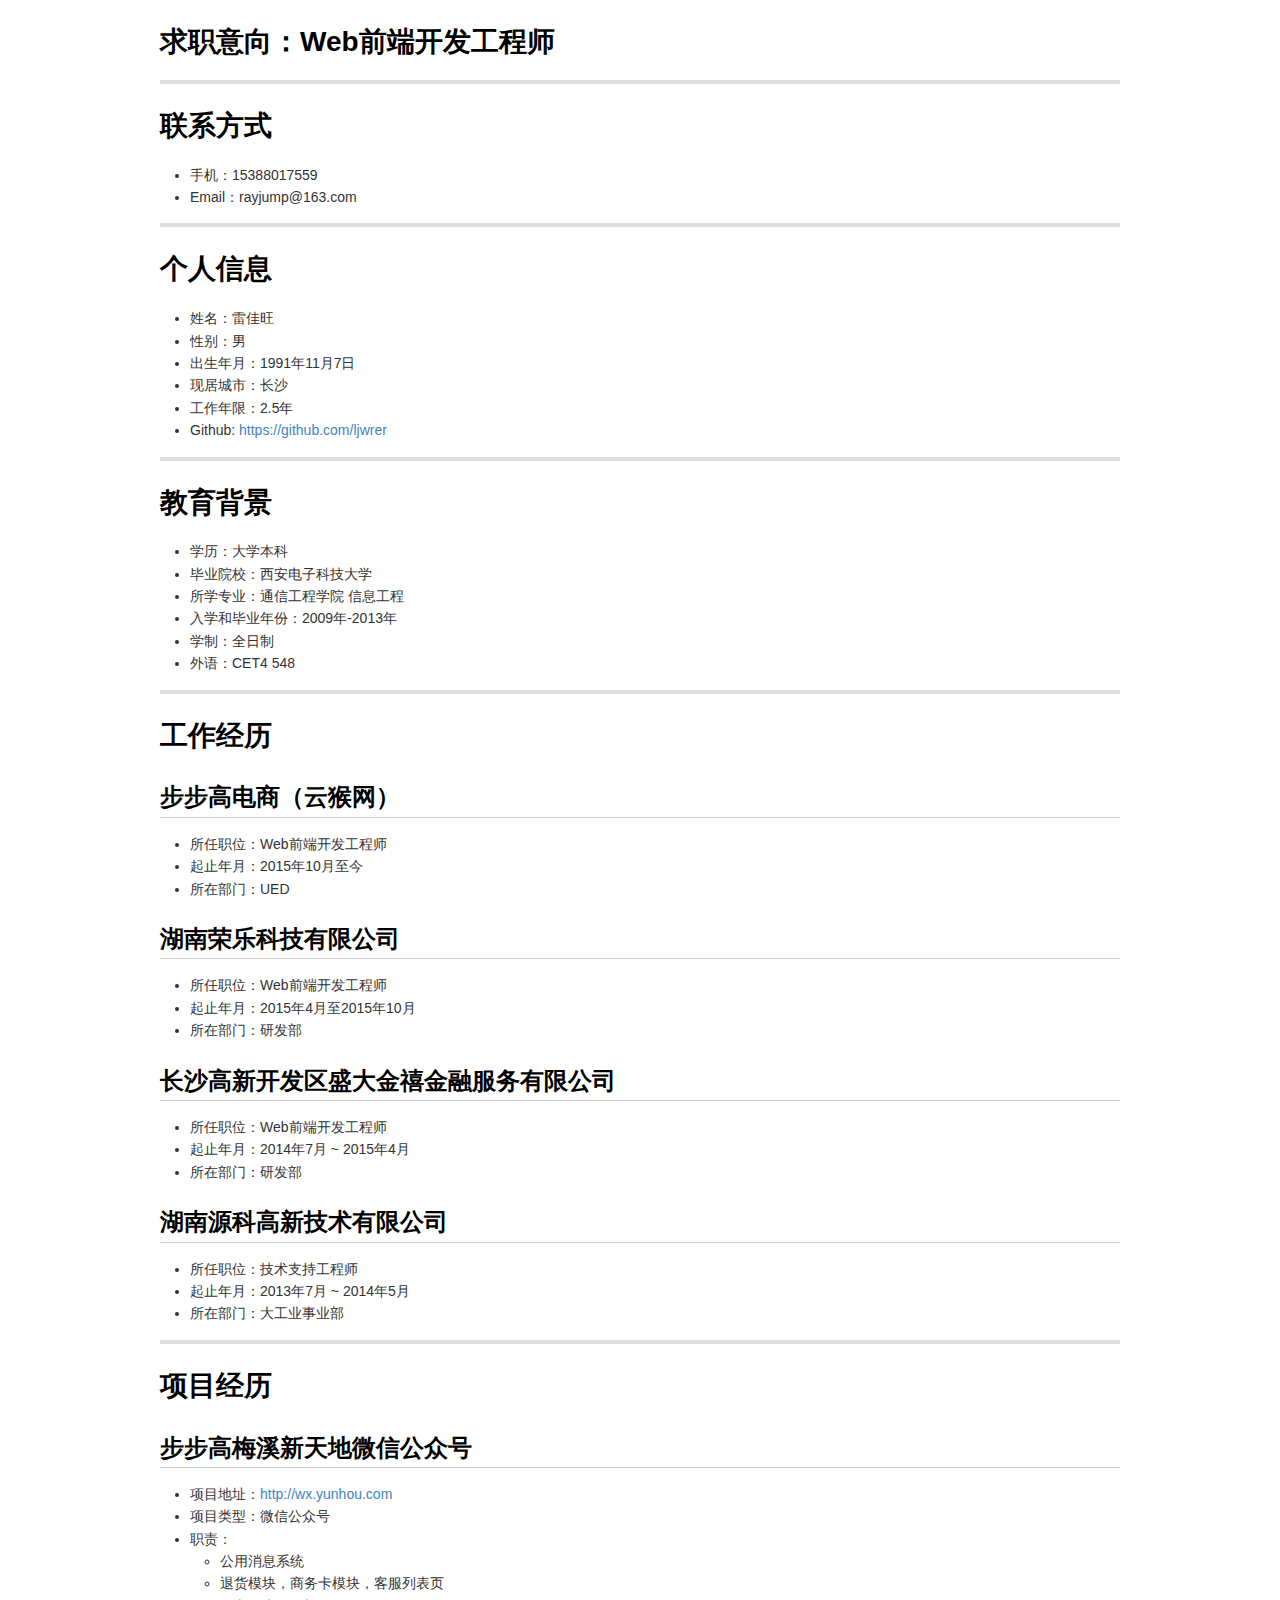
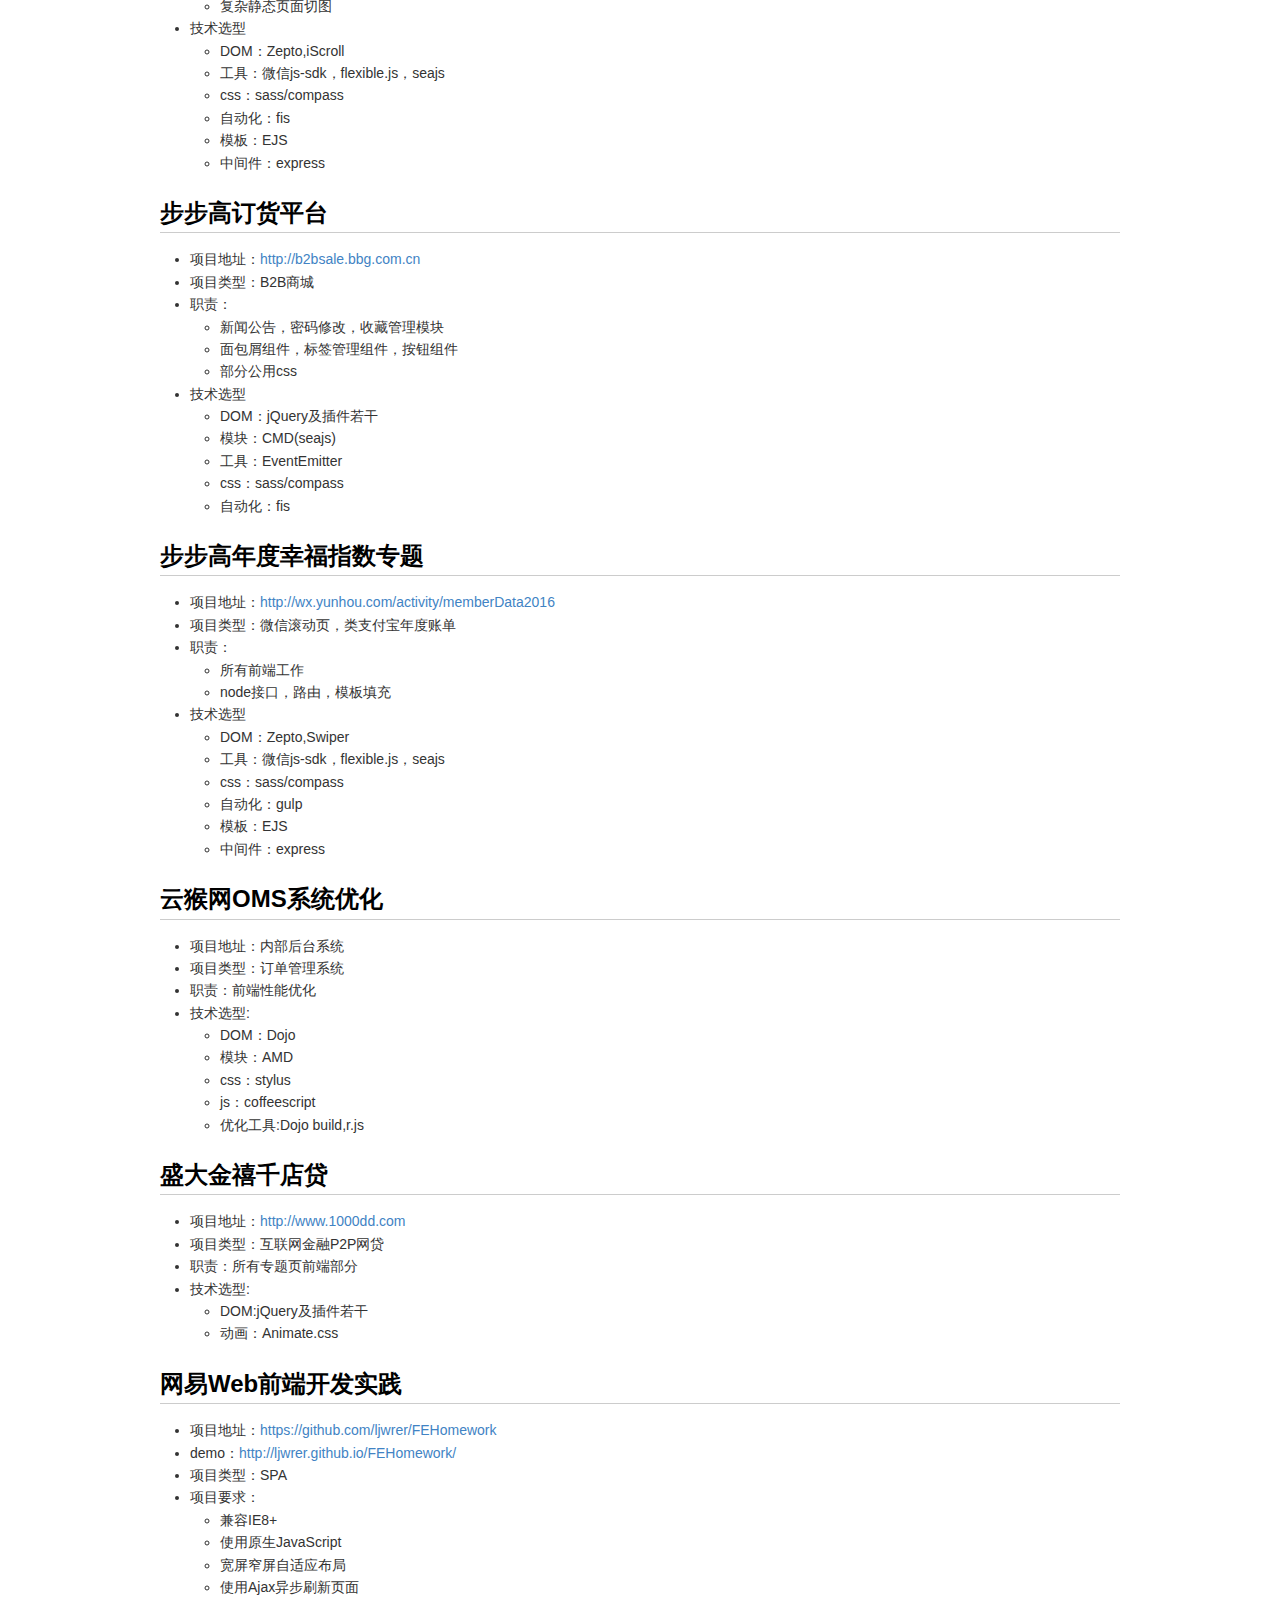
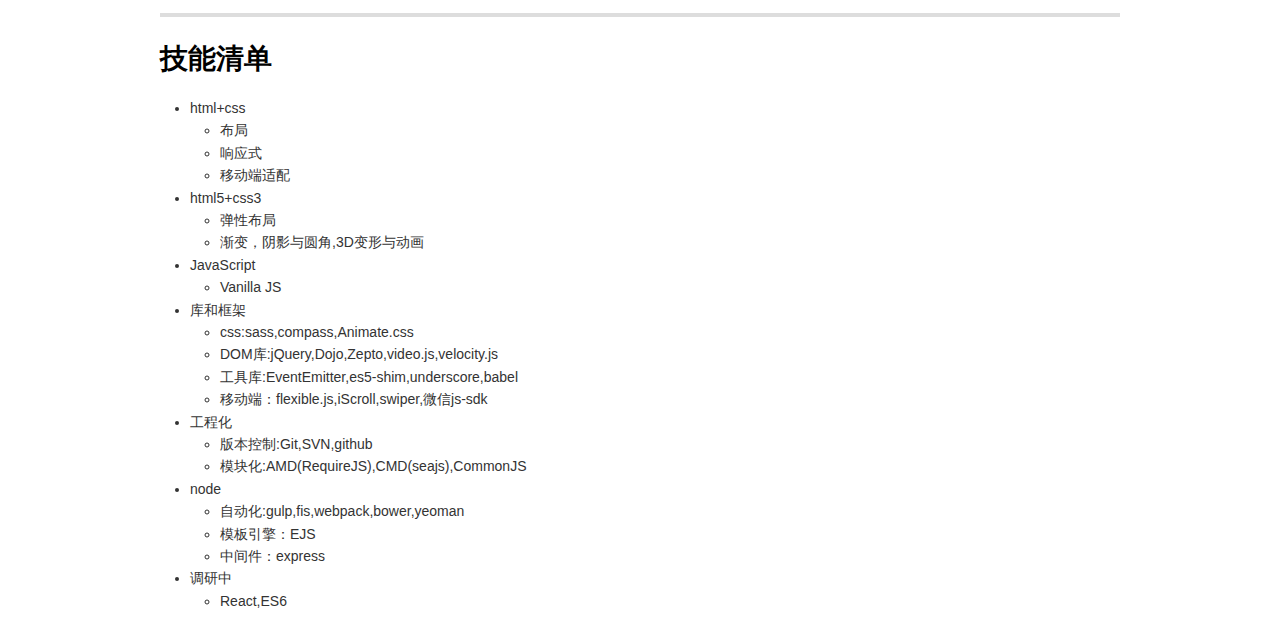
==== commit 40ee20f9: "Update index.html" ====
--- a/index.html
+++ b/index.html
@@ -448,8 +448,8 @@
 </ul>
 <h2>网易Web前端开发实践</h2>
 <ul>
-<li>项目地址：<a href="https://github.com/ljwrer/FrontEndWebDeveloperNanodegreeHomework">https://github.com/ljwrer/FrontEndWebDeveloperNanodegreeHomework</a></li>
-<li>demo：<a href="http://ljwrer.github.io/FrontEndWebDeveloperNanodegreeHomework/">http://ljwrer.github.io/FrontEndWebDeveloperNanodegreeHomework/</a></li>
+<li>项目地址：<a href="https://github.com/ljwrer/FEHomework">https://github.com/ljwrer/FEHomework</a></li>
+<li>demo：<a href="http://ljwrer.github.io/FEHomework/">http://ljwrer.github.io/FEHomework/</a></li>
 <li>项目类型：SPA</li>
 <li>
 项目要求：
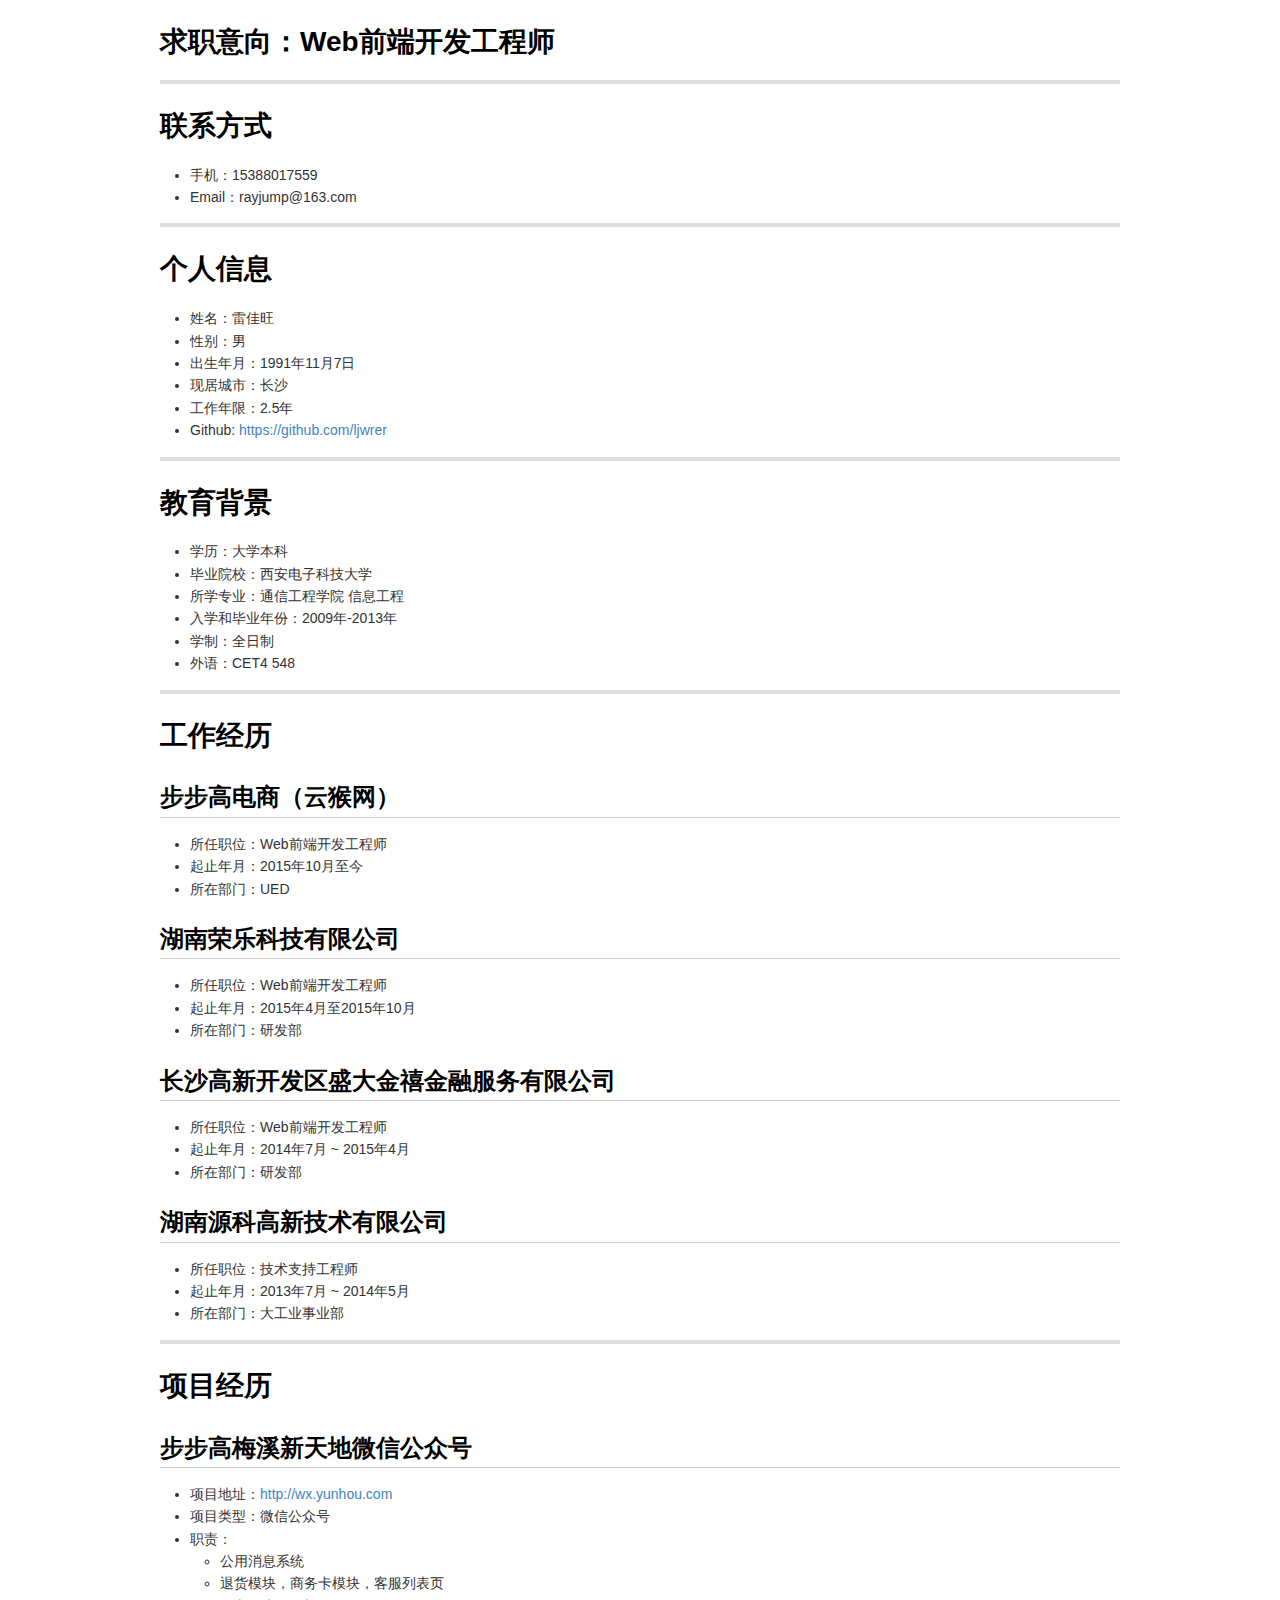
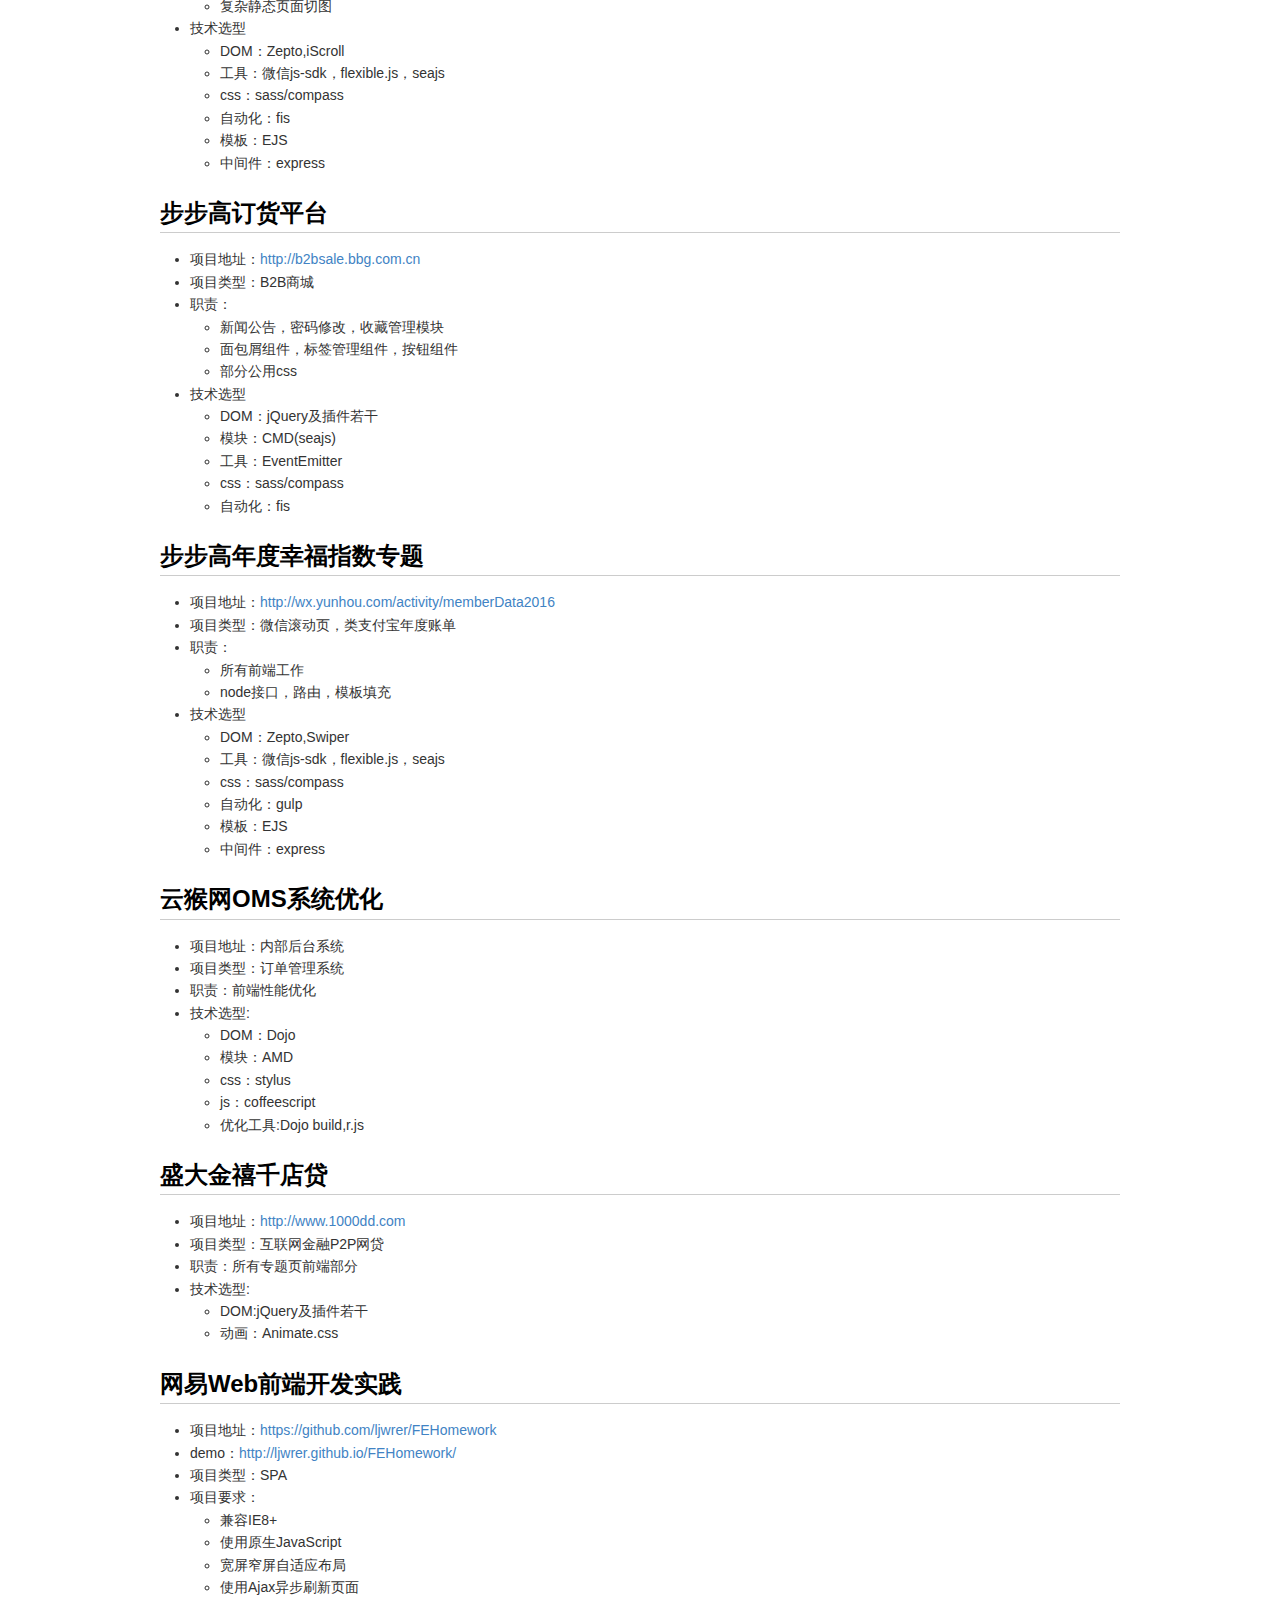
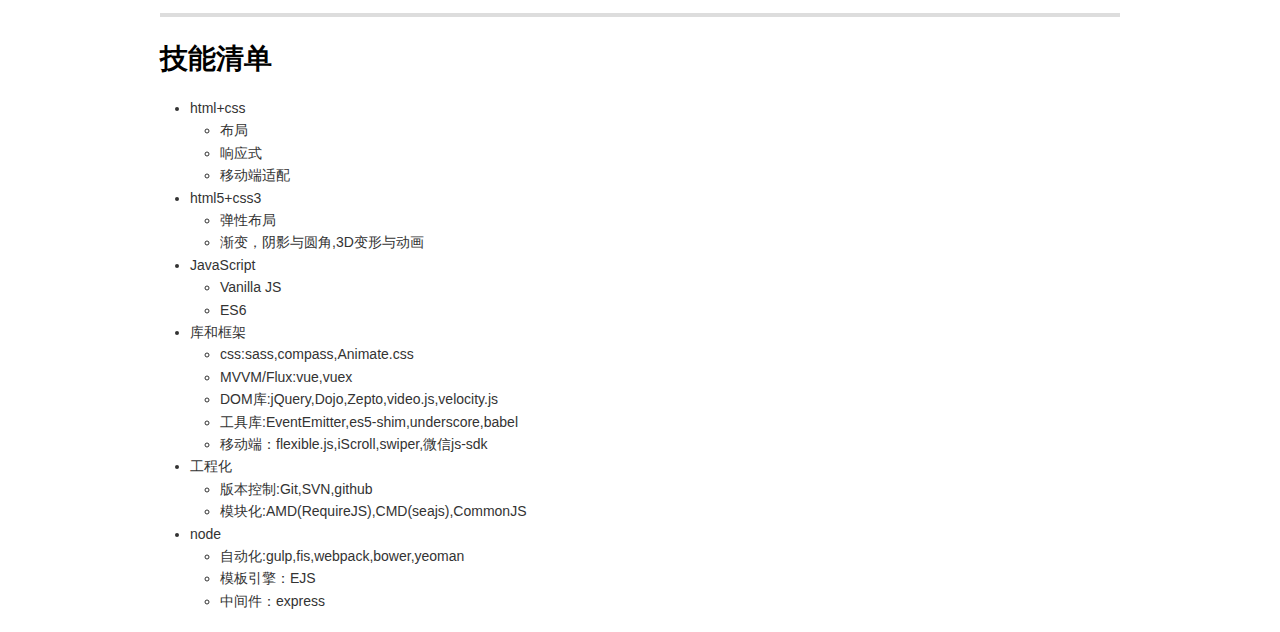
==== commit 29903ae3: "Update index.html" ====
--- a/index.html
+++ b/index.html
@@ -483,12 +483,14 @@
 JavaScript
 <ul>
 <li>Vanilla JS</li>
+<li>ES6</li>
 </ul>
 </li>
 <li>
 库和框架
 <ul>
 <li>css:sass,compass,Animate.css</li>
+<li>MVVM/Flux:vue,vuex</li>
 <li>DOM库:jQuery,Dojo,Zepto,video.js,velocity.js</li>
 <li>工具库:EventEmitter,es5-shim,underscore,babel</li>
 <li>移动端：flexible.js,iScroll,swiper,微信js-sdk</li>
@@ -509,12 +511,6 @@
 <li>中间件：express</li>
 </ul>
 </li>
-<li>
-调研中
-<ul>
-<li>React,ES6</li>
-</ul>
-</li>
 </ul>
 
 </body>
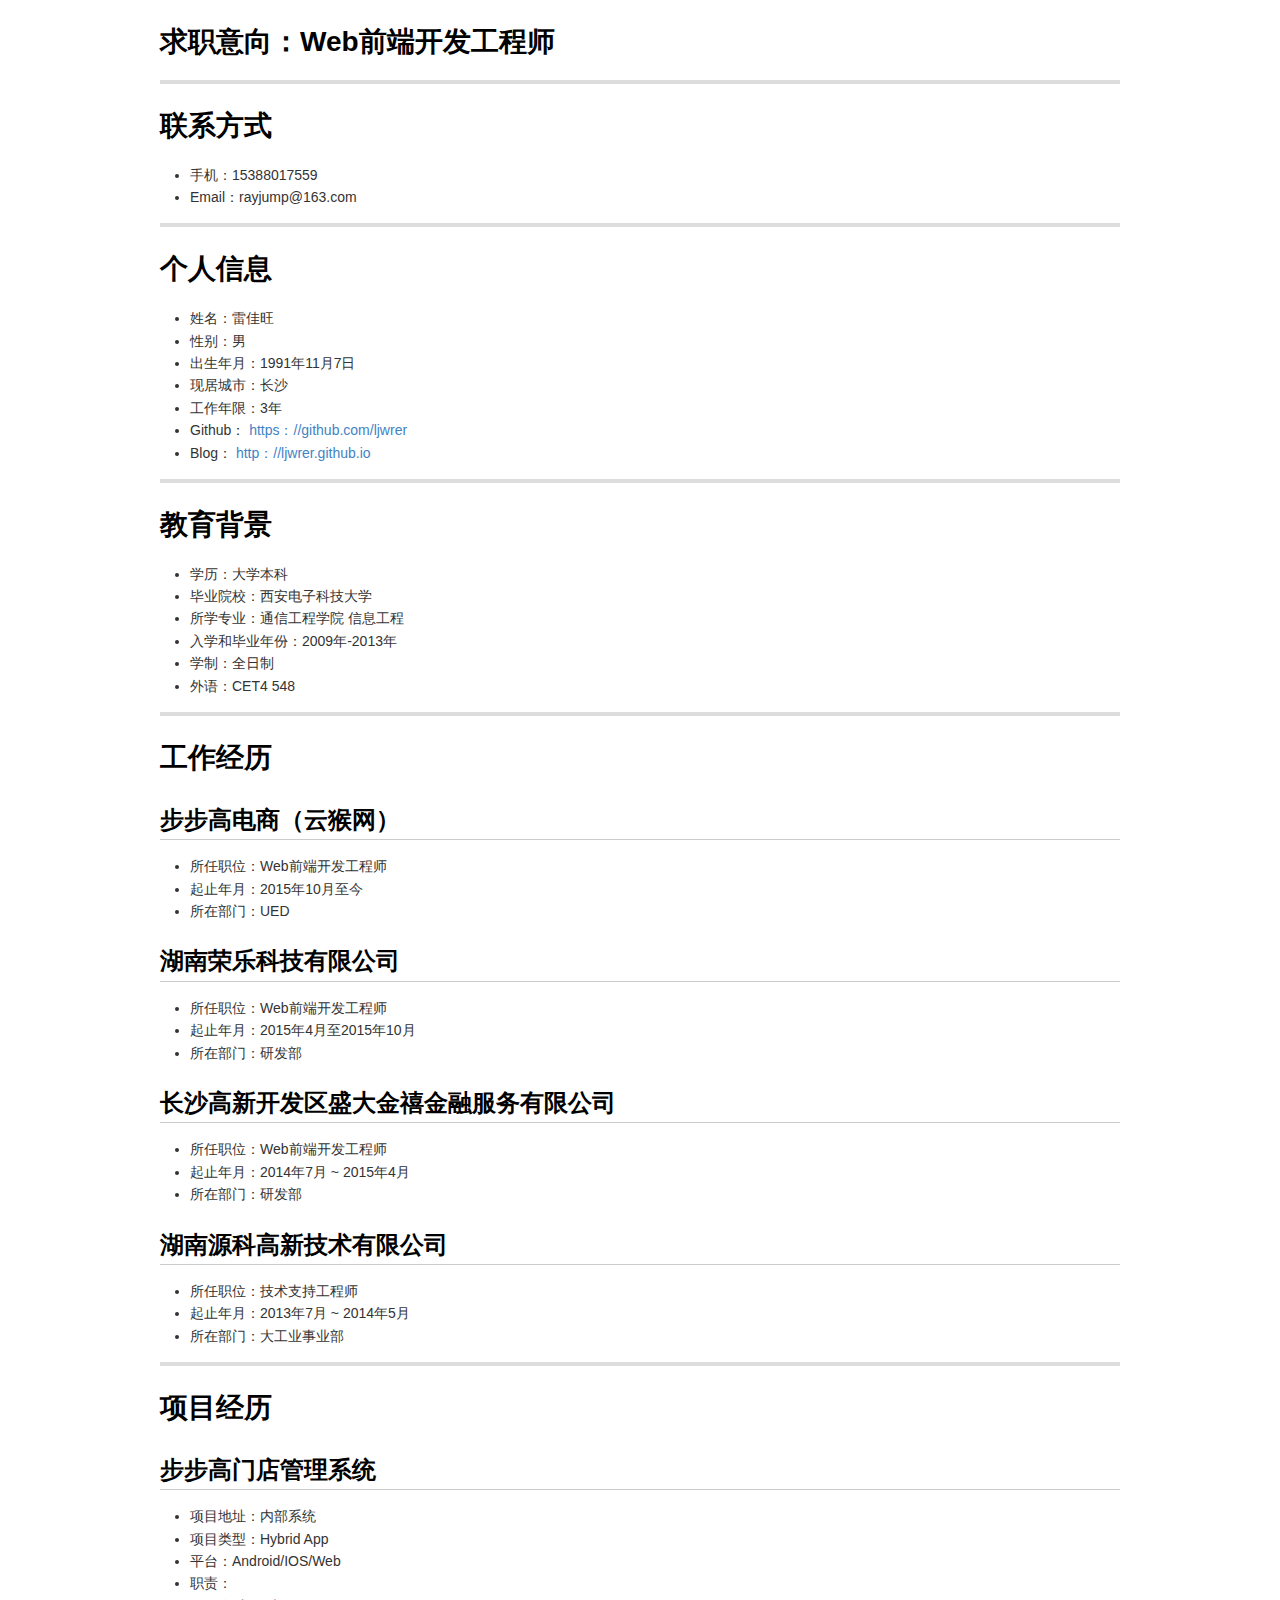
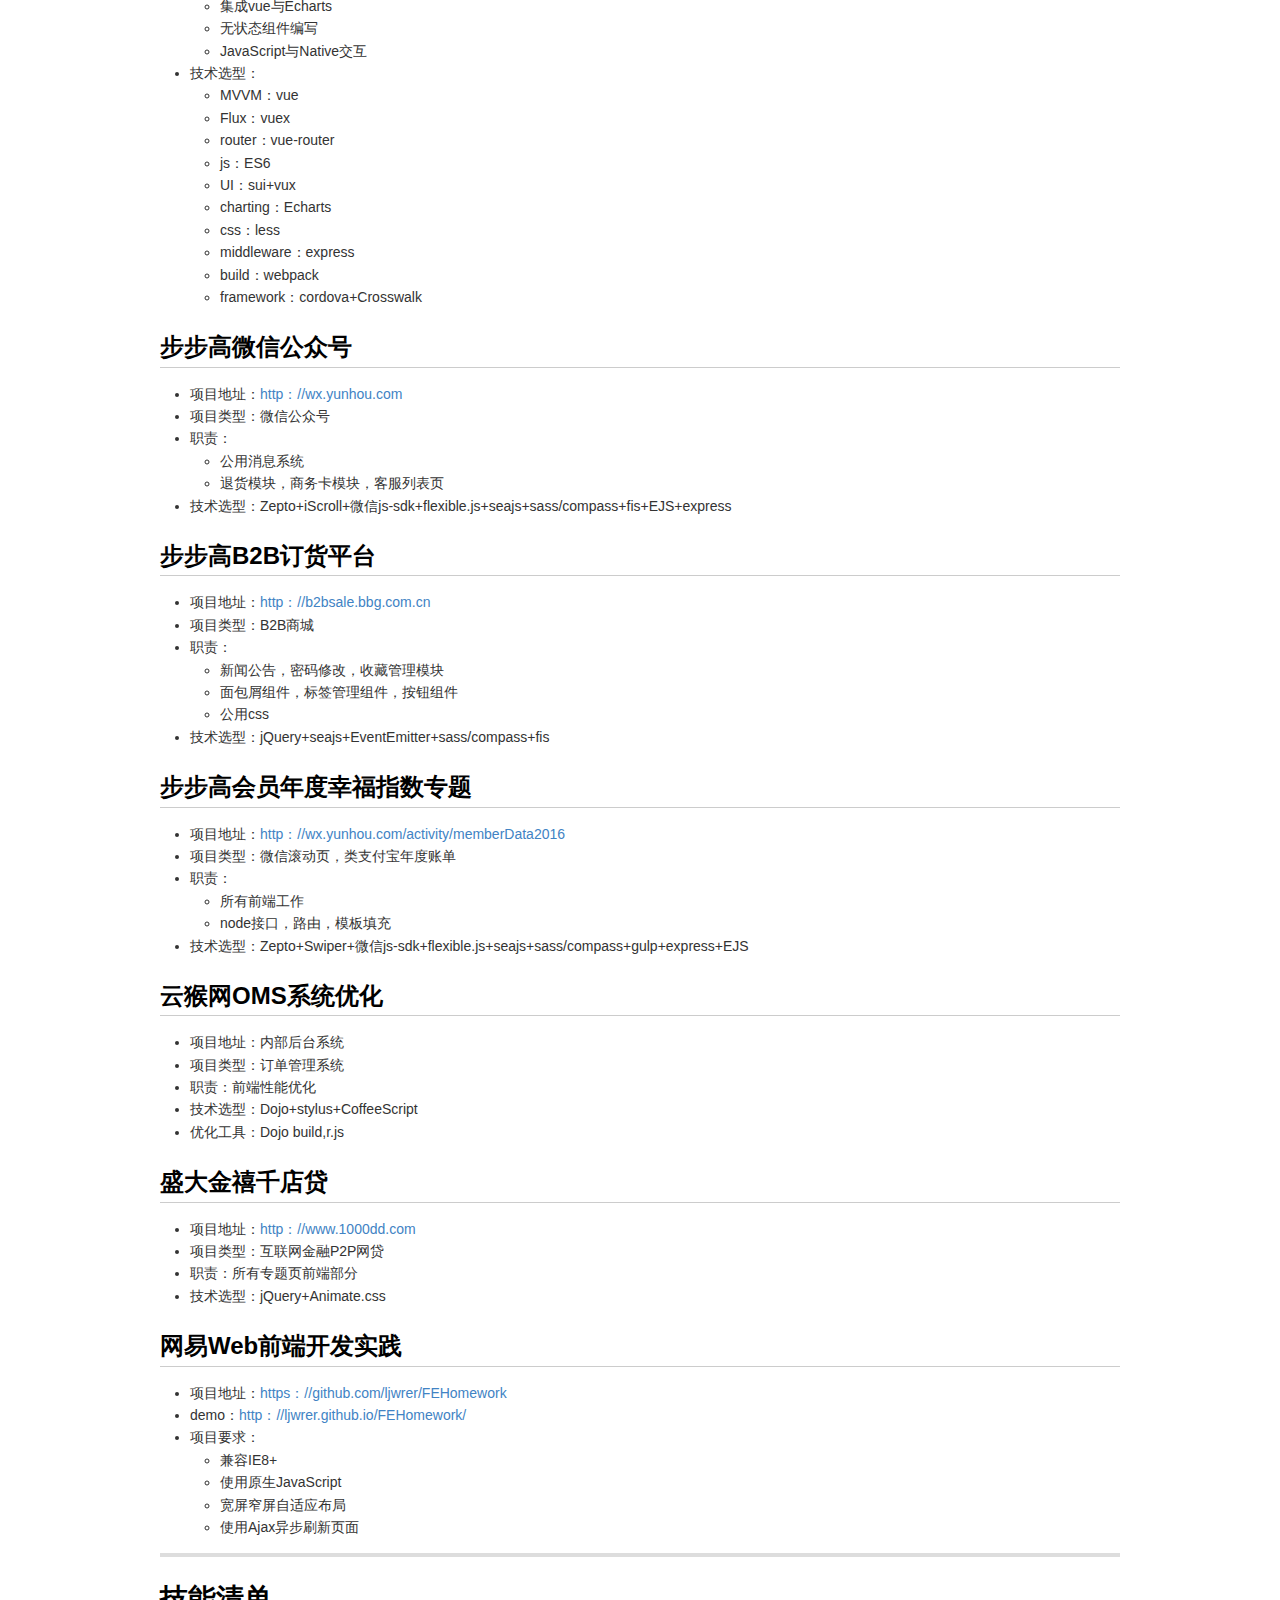
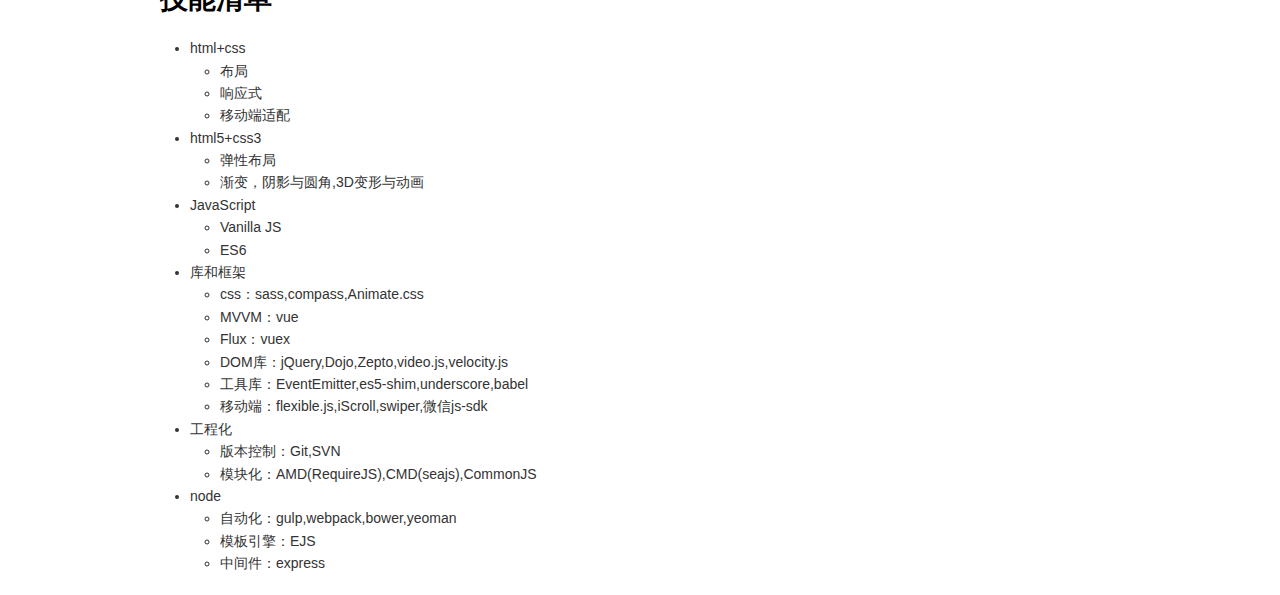
==== commit e469db87: "update" ====
--- a/index.html
+++ b/index.html
@@ -1,518 +1,552 @@
-<!DOCTYPE html>
-<html>
-<head>
-<title>雷佳旺-Web前端开发工程师-简历</title>
-<meta http-equiv="Content-Type" content="text/html; charset=utf-8" />
-<style type="text/css">
-/* GitHub stylesheet for MarkdownPad (http://markdownpad.com) */
-/* Author: Nicolas Hery - http://nicolashery.com */
-/* Version: b13fe65ca28d2e568c6ed5d7f06581183df8f2ff */
-/* Source: https://github.com/nicolahery/markdownpad-github */
-
-/* RESET
-=============================================================================*/
-
-html, body, div, span, applet, object, iframe, h1, h2, h3, h4, h5, h6, p, blockquote, pre, a, abbr, acronym, address, big, cite, code, del, dfn, em, img, ins, kbd, q, s, samp, small, strike, strong, sub, sup, tt, var, b, u, i, center, dl, dt, dd, ol, ul, li, fieldset, form, label, legend, table, caption, tbody, tfoot, thead, tr, th, td, article, aside, canvas, details, embed, figure, figcaption, footer, header, hgroup, menu, nav, output, ruby, section, summary, time, mark, audio, video {
-  margin: 0;
-  padding: 0;
-  border: 0;
-}
-
-/* BODY
-=============================================================================*/
-
-body {
-  font-family: Helvetica, arial, freesans, clean, sans-serif;
-  font-size: 14px;
-  line-height: 1.6;
-  color: #333;
-  background-color: #fff;
-  padding: 20px;
-  max-width: 960px;
-  margin: 0 auto;
-}
-
-body>*:first-child {
-  margin-top: 0 !important;
-}
-
-body>*:last-child {
-  margin-bottom: 0 !important;
-}
-
-/* BLOCKS
-=============================================================================*/
-
-p, blockquote, ul, ol, dl, table, pre {
-  margin: 15px 0;
-}
-
-/* HEADERS
-=============================================================================*/
-
-h1, h2, h3, h4, h5, h6 {
-  margin: 20px 0 10px;
-  padding: 0;
-  font-weight: bold;
-  -webkit-font-smoothing: antialiased;
-}
-
-h1 tt, h1 code, h2 tt, h2 code, h3 tt, h3 code, h4 tt, h4 code, h5 tt, h5 code, h6 tt, h6 code {
-  font-size: inherit;
-}
-
-h1 {
-  font-size: 28px;
-  color: #000;
-}
-
-h2 {
-  font-size: 24px;
-  border-bottom: 1px solid #ccc;
-  color: #000;
-}
-
-h3 {
-  font-size: 18px;
-}
-
-h4 {
-  font-size: 16px;
-}
-
-h5 {
-  font-size: 14px;
-}
-
-h6 {
-  color: #777;
-  font-size: 14px;
-}
-
-body>h2:first-child, body>h1:first-child, body>h1:first-child+h2, body>h3:first-child, body>h4:first-child, body>h5:first-child, body>h6:first-child {
-  margin-top: 0;
-  padding-top: 0;
-}
-
-a:first-child h1, a:first-child h2, a:first-child h3, a:first-child h4, a:first-child h5, a:first-child h6 {
-  margin-top: 0;
-  padding-top: 0;
-}
-
-h1+p, h2+p, h3+p, h4+p, h5+p, h6+p {
-  margin-top: 10px;
-}
-
-/* LINKS
-=============================================================================*/
-
-a {
-  color: #4183C4;
-  text-decoration: none;
-}
-
-a:hover {
-  text-decoration: underline;
-}
-
-/* LISTS
-=============================================================================*/
-
-ul, ol {
-  padding-left: 30px;
-}
-
-ul li > :first-child, 
-ol li > :first-child, 
-ul li ul:first-of-type, 
-ol li ol:first-of-type, 
-ul li ol:first-of-type, 
-ol li ul:first-of-type {
-  margin-top: 0px;
-}
-
-ul ul, ul ol, ol ol, ol ul {
-  margin-bottom: 0;
-}
-
-dl {
-  padding: 0;
-}
-
-dl dt {
-  font-size: 14px;
-  font-weight: bold;
-  font-style: italic;
-  padding: 0;
-  margin: 15px 0 5px;
-}
-
-dl dt:first-child {
-  padding: 0;
-}
-
-dl dt>:first-child {
-  margin-top: 0px;
-}
-
-dl dt>:last-child {
-  margin-bottom: 0px;
-}
-
-dl dd {
-  margin: 0 0 15px;
-  padding: 0 15px;
-}
-
-dl dd>:first-child {
-  margin-top: 0px;
-}
-
-dl dd>:last-child {
-  margin-bottom: 0px;
-}
-
-/* CODE
-=============================================================================*/
-
-pre, code, tt {
-  font-size: 12px;
-  font-family: Consolas, "Liberation Mono", Courier, monospace;
-}
-
-code, tt {
-  margin: 0 0px;
-  padding: 0px 0px;
-  white-space: nowrap;
-  border: 1px solid #eaeaea;
-  background-color: #f8f8f8;
-  border-radius: 3px;
-}
-
-pre>code {
-  margin: 0;
-  padding: 0;
-  white-space: pre;
-  border: none;
-  background: transparent;
-}
-
-pre {
-  background-color: #f8f8f8;
-  border: 1px solid #ccc;
-  font-size: 13px;
-  line-height: 19px;
-  overflow: auto;
-  padding: 6px 10px;
-  border-radius: 3px;
-}
-
-pre code, pre tt {
-  background-color: transparent;
-  border: none;
-}
-
-kbd {
-    -moz-border-bottom-colors: none;
-    -moz-border-left-colors: none;
-    -moz-border-right-colors: none;
-    -moz-border-top-colors: none;
-    background-color: #DDDDDD;
-    background-image: linear-gradient(#F1F1F1, #DDDDDD);
-    background-repeat: repeat-x;
-    border-color: #DDDDDD #CCCCCC #CCCCCC #DDDDDD;
-    border-image: none;
-    border-radius: 2px 2px 2px 2px;
-    border-style: solid;
-    border-width: 1px;
-    font-family: "Helvetica Neue",Helvetica,Arial,sans-serif;
-    line-height: 10px;
-    padding: 1px 4px;
-}
-
-/* QUOTES
-=============================================================================*/
-
-blockquote {
-  border-left: 4px solid #DDD;
-  padding: 0 15px;
-  color: #777;
-}
-
-blockquote>:first-child {
-  margin-top: 0px;
-}
-
-blockquote>:last-child {
-  margin-bottom: 0px;
-}
-
-/* HORIZONTAL RULES
-=============================================================================*/
-
-hr {
-  clear: both;
-  margin: 15px 0;
-  height: 0px;
-  overflow: hidden;
-  border: none;
-  background: transparent;
-  border-bottom: 4px solid #ddd;
-  padding: 0;
-}
-
-/* TABLES
-=============================================================================*/
-
-table th {
-  font-weight: bold;
-}
-
-table th, table td {
-  border: 1px solid #ccc;
-  padding: 6px 13px;
-}
-
-table tr {
-  border-top: 1px solid #ccc;
-  background-color: #fff;
-}
-
-table tr:nth-child(2n) {
-  background-color: #f8f8f8;
-}
-
-/* IMAGES
-=============================================================================*/
-
-img {
-  max-width: 100%
-}
-</style>
-</head>
-<body>
-<h1>求职意向：Web前端开发工程师</h1>
-<hr />
-<h1>联系方式</h1>
-<ul>
-<li>手机：15388017559</li>
-<li>Email：rayjump@163.com</li>
-</ul>
-<hr />
-<h1>个人信息</h1>
-<ul>
-<li>姓名：雷佳旺</li>
-<li>性别：男</li>
-<li>出生年月：1991年11月7日</li>
-<li>现居城市：长沙</li>
-<li>工作年限：2.5年</li>
-<li>Github: <a href="https://github.com/ljwrer">https://github.com/ljwrer</a></li>
-</ul>
-<hr />
-<h1>教育背景</h1>
-<ul>
-<li>学历：大学本科</li>
-<li>毕业院校：西安电子科技大学</li>
-<li>所学专业：通信工程学院 信息工程</li>
-<li>入学和毕业年份：2009年-2013年</li>
-<li>学制：全日制</li>
-<li>外语：CET4 548</li>
-</ul>
-<hr />
-<h1>工作经历</h1>
-<h2>步步高电商（云猴网）</h2>
-<ul>
-<li>所任职位：Web前端开发工程师</li>
-<li>起止年月：2015年10月至今</li>
-<li>所在部门：UED</li>
-</ul>
-<h2>湖南荣乐科技有限公司</h2>
-<ul>
-<li>所任职位：Web前端开发工程师</li>
-<li>起止年月：2015年4月至2015年10月</li>
-<li>所在部门：研发部</li>
-</ul>
-<h2>长沙高新开发区盛大金禧金融服务有限公司</h2>
-<ul>
-<li>所任职位：Web前端开发工程师</li>
-<li>起止年月：2014年7月 ~ 2015年4月</li>
-<li>所在部门：研发部</li>
-</ul>
-<h2>湖南源科高新技术有限公司</h2>
-<ul>
-<li>所任职位：技术支持工程师</li>
-<li>起止年月：2013年7月 ~ 2014年5月</li>
-<li>所在部门：大工业事业部</li>
-</ul>
-<hr />
-<h1>项目经历</h1>
-<h2>步步高梅溪新天地微信公众号</h2>
-<ul>
-<li>项目地址：<a href="http://wx.yunhou.com">http://wx.yunhou.com</a></li>
-<li>项目类型：微信公众号</li>
-<li>
-职责：
-<ul>
-<li>公用消息系统</li>
-<li>退货模块，商务卡模块，客服列表页</li>
-<li>复杂静态页面切图</li>
-</ul>
-</li>
-<li>
-技术选型
-<ul>
-<li>DOM：Zepto,iScroll</li>
-<li>工具：微信js-sdk，flexible.js，seajs</li>
-<li>css：sass/compass</li>
-<li>自动化：fis</li>
-<li>模板：EJS</li>
-<li>中间件：express</li>
-</ul>
-</li>
-</ul>
-<h2>步步高订货平台</h2>
-<ul>
-<li>项目地址：<a href="http://b2bsale.bbg.com.cn">http://b2bsale.bbg.com.cn</a></li>
-<li>项目类型：B2B商城</li>
-<li>
-职责：
-<ul>
-<li>新闻公告，密码修改，收藏管理模块</li>
-<li>面包屑组件，标签管理组件，按钮组件</li>
-<li>部分公用css</li>
-</ul>
-</li>
-<li>
-技术选型
-<ul>
-<li>DOM：jQuery及插件若干</li>
-<li>模块：CMD(seajs)</li>
-<li>工具：EventEmitter</li>
-<li>css：sass/compass</li>
-<li>自动化：fis</li>
-</ul>
-</li>
-</ul>
-<h2>步步高年度幸福指数专题</h2>
-<ul>
-<li>项目地址：<a href="http://wx.yunhou.com/activity/memberData2016">http://wx.yunhou.com/activity/memberData2016</a></li>
-<li>项目类型：微信滚动页，类支付宝年度账单</li>
-<li>
-职责：
-<ul>
-<li>所有前端工作</li>
-<li>node接口，路由，模板填充</li>
-</ul>
-</li>
-<li>
-技术选型
-<ul>
-<li>DOM：Zepto,Swiper</li>
-<li>工具：微信js-sdk，flexible.js，seajs</li>
-<li>css：sass/compass</li>
-<li>自动化：gulp</li>
-<li>模板：EJS</li>
-<li>中间件：express</li>
-</ul>
-</li>
-</ul>
-<h2>云猴网OMS系统优化</h2>
-<ul>
-<li>项目地址：内部后台系统</li>
-<li>项目类型：订单管理系统</li>
-<li>职责：前端性能优化</li>
-<li>
-技术选型:
-<ul>
-<li>DOM：Dojo</li>
-<li>模块：AMD</li>
-<li>css：stylus</li>
-<li>js：coffeescript</li>
-<li>优化工具:Dojo build,r.js</li>
-</ul>
-</li>
-</ul>
-<h2>盛大金禧千店贷</h2>
-<ul>
-<li>项目地址：<a href="http://www.1000dd.com">http://www.1000dd.com</a></li>
-<li>项目类型：互联网金融P2P网贷</li>
-<li>职责：所有专题页前端部分</li>
-<li>
-技术选型:
-<ul>
-<li>DOM:jQuery及插件若干</li>
-<li>动画：Animate.css  
-</li>
-</ul>
-</li>
-</ul>
-<h2>网易Web前端开发实践</h2>
-<ul>
-<li>项目地址：<a href="https://github.com/ljwrer/FEHomework">https://github.com/ljwrer/FEHomework</a></li>
-<li>demo：<a href="http://ljwrer.github.io/FEHomework/">http://ljwrer.github.io/FEHomework/</a></li>
-<li>项目类型：SPA</li>
-<li>
-项目要求：
-<ul>
-<li>兼容IE8+</li>
-<li>使用原生JavaScript</li>
-<li>宽屏窄屏自适应布局</li>
-<li>使用Ajax异步刷新页面</li>
-</ul>
-</li>
-</ul>
-<hr />
-<h1>技能清单</h1>
-<ul>
-<li>
-html+css
-<ul>
-<li>布局</li>
-<li>响应式</li>
-<li>移动端适配</li>
-</ul>
-</li>
-<li>
-html5+css3
-<ul>
-<li>弹性布局</li>
-<li>渐变，阴影与圆角,3D变形与动画</li>
-</ul>
-</li>
-<li>
-JavaScript
-<ul>
-<li>Vanilla JS</li>
-<li>ES6</li>
-</ul>
-</li>
-<li>
-库和框架
-<ul>
-<li>css:sass,compass,Animate.css</li>
-<li>MVVM/Flux:vue,vuex</li>
-<li>DOM库:jQuery,Dojo,Zepto,video.js,velocity.js</li>
-<li>工具库:EventEmitter,es5-shim,underscore,babel</li>
-<li>移动端：flexible.js,iScroll,swiper,微信js-sdk</li>
-</ul>
-</li>
-<li>
-工程化
-<ul>
-<li>版本控制:Git,SVN,github</li>
-<li>模块化:AMD(RequireJS),CMD(seajs),CommonJS</li>
-</ul>
-</li>
-<li>
-node
-<ul>
-<li>自动化:gulp,fis,webpack,bower,yeoman</li>
-<li>模板引擎：EJS</li>
-<li>中间件：express</li>
-</ul>
-</li>
-</ul>
-
-</body>
-</html>
-<!-- This document was created with MarkdownPad, the Markdown editor for Windows (http://markdownpad.com) -->
+<!DOCTYPE html>
+<html>
+<head>
+<title>雷佳旺-Web前端开发工程师-简历</title>
+<meta http-equiv="Content-Type" content="text/html; charset=utf-8" />
+<style type="text/css">
+/* GitHub stylesheet for MarkdownPad (http://markdownpad.com) */
+/* Author: Nicolas Hery - http://nicolashery.com */
+/* Version: b13fe65ca28d2e568c6ed5d7f06581183df8f2ff */
+/* Source: https://github.com/nicolahery/markdownpad-github */
+
+/* RESET
+=============================================================================*/
+
+html, body, div, span, applet, object, iframe, h1, h2, h3, h4, h5, h6, p, blockquote, pre, a, abbr, acronym, address, big, cite, code, del, dfn, em, img, ins, kbd, q, s, samp, small, strike, strong, sub, sup, tt, var, b, u, i, center, dl, dt, dd, ol, ul, li, fieldset, form, label, legend, table, caption, tbody, tfoot, thead, tr, th, td, article, aside, canvas, details, embed, figure, figcaption, footer, header, hgroup, menu, nav, output, ruby, section, summary, time, mark, audio, video {
+  margin: 0;
+  padding: 0;
+  border: 0;
+}
+
+/* BODY
+=============================================================================*/
+
+body {
+  font-family: Helvetica, arial, freesans, clean, sans-serif;
+  font-size: 14px;
+  line-height: 1.6;
+  color: #333;
+  background-color: #fff;
+  padding: 20px;
+  max-width: 960px;
+  margin: 0 auto;
+}
+
+body>*:first-child {
+  margin-top: 0 !important;
+}
+
+body>*:last-child {
+  margin-bottom: 0 !important;
+}
+
+/* BLOCKS
+=============================================================================*/
+
+p, blockquote, ul, ol, dl, table, pre {
+  margin: 15px 0;
+}
+
+/* HEADERS
+=============================================================================*/
+
+h1, h2, h3, h4, h5, h6 {
+  margin: 20px 0 10px;
+  padding: 0;
+  font-weight: bold;
+  -webkit-font-smoothing: antialiased;
+}
+
+h1 tt, h1 code, h2 tt, h2 code, h3 tt, h3 code, h4 tt, h4 code, h5 tt, h5 code, h6 tt, h6 code {
+  font-size: inherit;
+}
+
+h1 {
+  font-size: 28px;
+  color: #000;
+}
+
+h2 {
+  font-size: 24px;
+  border-bottom: 1px solid #ccc;
+  color: #000;
+}
+
+h3 {
+  font-size: 18px;
+}
+
+h4 {
+  font-size: 16px;
+}
+
+h5 {
+  font-size: 14px;
+}
+
+h6 {
+  color: #777;
+  font-size: 14px;
+}
+
+body>h2:first-child, body>h1:first-child, body>h1:first-child+h2, body>h3:first-child, body>h4:first-child, body>h5:first-child, body>h6:first-child {
+  margin-top: 0;
+  padding-top: 0;
+}
+
+a:first-child h1, a:first-child h2, a:first-child h3, a:first-child h4, a:first-child h5, a:first-child h6 {
+  margin-top: 0;
+  padding-top: 0;
+}
+
+h1+p, h2+p, h3+p, h4+p, h5+p, h6+p {
+  margin-top: 10px;
+}
+
+/* LINKS
+=============================================================================*/
+
+a {
+  color: #4183C4;
+  text-decoration: none;
+}
+
+a:hover {
+  text-decoration: underline;
+}
+
+/* LISTS
+=============================================================================*/
+
+ul, ol {
+  padding-left: 30px;
+}
+
+ul li > :first-child, 
+ol li > :first-child, 
+ul li ul:first-of-type, 
+ol li ol:first-of-type, 
+ul li ol:first-of-type, 
+ol li ul:first-of-type {
+  margin-top: 0px;
+}
+
+ul ul, ul ol, ol ol, ol ul {
+  margin-bottom: 0;
+}
+
+dl {
+  padding: 0;
+}
+
+dl dt {
+  font-size: 14px;
+  font-weight: bold;
+  font-style: italic;
+  padding: 0;
+  margin: 15px 0 5px;
+}
+
+dl dt:first-child {
+  padding: 0;
+}
+
+dl dt>:first-child {
+  margin-top: 0px;
+}
+
+dl dt>:last-child {
+  margin-bottom: 0px;
+}
+
+dl dd {
+  margin: 0 0 15px;
+  padding: 0 15px;
+}
+
+dl dd>:first-child {
+  margin-top: 0px;
+}
+
+dl dd>:last-child {
+  margin-bottom: 0px;
+}
+
+/* CODE
+=============================================================================*/
+
+pre, code, tt {
+  font-size: 12px;
+  font-family: Consolas, "Liberation Mono", Courier, monospace;
+}
+
+code, tt {
+  margin: 0 0px;
+  padding: 0px 0px;
+  white-space: nowrap;
+  border: 1px solid #eaeaea;
+  background-color: #f8f8f8;
+  border-radius: 3px;
+}
+
+pre>code {
+  margin: 0;
+  padding: 0;
+  white-space: pre;
+  border: none;
+  background: transparent;
+}
+
+pre {
+  background-color: #f8f8f8;
+  border: 1px solid #ccc;
+  font-size: 13px;
+  line-height: 19px;
+  overflow: auto;
+  padding: 6px 10px;
+  border-radius: 3px;
+}
+
+pre code, pre tt {
+  background-color: transparent;
+  border: none;
+}
+
+kbd {
+    -moz-border-bottom-colors: none;
+    -moz-border-left-colors: none;
+    -moz-border-right-colors: none;
+    -moz-border-top-colors: none;
+    background-color: #DDDDDD;
+    background-image: linear-gradient(#F1F1F1, #DDDDDD);
+    background-repeat: repeat-x;
+    border-color: #DDDDDD #CCCCCC #CCCCCC #DDDDDD;
+    border-image: none;
+    border-radius: 2px 2px 2px 2px;
+    border-style: solid;
+    border-width: 1px;
+    font-family: "Helvetica Neue",Helvetica,Arial,sans-serif;
+    line-height: 10px;
+    padding: 1px 4px;
+}
+
+/* QUOTES
+=============================================================================*/
+
+blockquote {
+  border-left: 4px solid #DDD;
+  padding: 0 15px;
+  color: #777;
+}
+
+blockquote>:first-child {
+  margin-top: 0px;
+}
+
+blockquote>:last-child {
+  margin-bottom: 0px;
+}
+
+/* HORIZONTAL RULES
+=============================================================================*/
+
+hr {
+  clear: both;
+  margin: 15px 0;
+  height: 0px;
+  overflow: hidden;
+  border: none;
+  background: transparent;
+  border-bottom: 4px solid #ddd;
+  padding: 0;
+}
+
+/* TABLES
+=============================================================================*/
+
+table th {
+  font-weight: bold;
+}
+
+table th, table td {
+  border: 1px solid #ccc;
+  padding: 6px 13px;
+}
+
+table tr {
+  border-top: 1px solid #ccc;
+  background-color: #fff;
+}
+
+table tr:nth-child(2n) {
+  background-color: #f8f8f8;
+}
+
+/* IMAGES
+=============================================================================*/
+
+img {
+  max-width: 100%
+}
+</style>
+<style type="text/css">
+.highlight  { background: #ffffff; }
+.highlight .c { color: #999988; font-style: italic } /* Comment */
+.highlight .err { color: #a61717; background-color: #e3d2d2 } /* Error */
+.highlight .k { font-weight: bold } /* Keyword */
+.highlight .o { font-weight: bold } /* Operator */
+.highlight .cm { color: #999988; font-style: italic } /* Comment.Multiline */
+.highlight .cp { color: #999999; font-weight: bold } /* Comment.Preproc */
+.highlight .c1 { color: #999988; font-style: italic } /* Comment.Single */
+.highlight .cs { color: #999999; font-weight: bold; font-style: italic } /* Comment.Special */
+.highlight .gd { color: #000000; background-color: #ffdddd } /* Generic.Deleted */
+.highlight .gd .x { color: #000000; background-color: #ffaaaa } /* Generic.Deleted.Specific */
+.highlight .ge { font-style: italic } /* Generic.Emph */
+.highlight .gr { color: #aa0000 } /* Generic.Error */
+.highlight .gh { color: #999999 } /* Generic.Heading */
+.highlight .gi { color: #000000; background-color: #ddffdd } /* Generic.Inserted */
+.highlight .gi .x { color: #000000; background-color: #aaffaa } /* Generic.Inserted.Specific */
+.highlight .go { color: #888888 } /* Generic.Output */
+.highlight .gp { color: #555555 } /* Generic.Prompt */
+.highlight .gs { font-weight: bold } /* Generic.Strong */
+.highlight .gu { color: #aaaaaa } /* Generic.Subheading */
+.highlight .gt { color: #aa0000 } /* Generic.Traceback */
+.highlight .kc { font-weight: bold } /* Keyword.Constant */
+.highlight .kd { font-weight: bold } /* Keyword.Declaration */
+.highlight .kp { font-weight: bold } /* Keyword.Pseudo */
+.highlight .kr { font-weight: bold } /* Keyword.Reserved */
+.highlight .kt { color: #445588; font-weight: bold } /* Keyword.Type */
+.highlight .m { color: #009999 } /* Literal.Number */
+.highlight .s { color: #d14 } /* Literal.String */
+.highlight .na { color: #008080 } /* Name.Attribute */
+.highlight .nb { color: #0086B3 } /* Name.Builtin */
+.highlight .nc { color: #445588; font-weight: bold } /* Name.Class */
+.highlight .no { color: #008080 } /* Name.Constant */
+.highlight .ni { color: #800080 } /* Name.Entity */
+.highlight .ne { color: #990000; font-weight: bold } /* Name.Exception */
+.highlight .nf { color: #990000; font-weight: bold } /* Name.Function */
+.highlight .nn { color: #555555 } /* Name.Namespace */
+.highlight .nt { color: #000080 } /* Name.Tag */
+.highlight .nv { color: #008080 } /* Name.Variable */
+.highlight .ow { font-weight: bold } /* Operator.Word */
+.highlight .w { color: #bbbbbb } /* Text.Whitespace */
+.highlight .mf { color: #009999 } /* Literal.Number.Float */
+.highlight .mh { color: #009999 } /* Literal.Number.Hex */
+.highlight .mi { color: #009999 } /* Literal.Number.Integer */
+.highlight .mo { color: #009999 } /* Literal.Number.Oct */
+.highlight .sb { color: #d14 } /* Literal.String.Backtick */
+.highlight .sc { color: #d14 } /* Literal.String.Char */
+.highlight .sd { color: #d14 } /* Literal.String.Doc */
+.highlight .s2 { color: #d14 } /* Literal.String.Double */
+.highlight .se { color: #d14 } /* Literal.String.Escape */
+.highlight .sh { color: #d14 } /* Literal.String.Heredoc */
+.highlight .si { color: #d14 } /* Literal.String.Interpol */
+.highlight .sx { color: #d14 } /* Literal.String.Other */
+.highlight .sr { color: #009926 } /* Literal.String.Regex */
+.highlight .s1 { color: #d14 } /* Literal.String.Single */
+.highlight .ss { color: #990073 } /* Literal.String.Symbol */
+.highlight .bp { color: #999999 } /* Name.Builtin.Pseudo */
+.highlight .vc { color: #008080 } /* Name.Variable.Class */
+.highlight .vg { color: #008080 } /* Name.Variable.Global */
+.highlight .vi { color: #008080 } /* Name.Variable.Instance */
+.highlight .il { color: #009999 } /* Literal.Number.Integer.Long */
+.pl-c {
+    color: #969896;
+}
+
+.pl-c1,.pl-mdh,.pl-mm,.pl-mp,.pl-mr,.pl-s1 .pl-v,.pl-s3,.pl-sc,.pl-sv {
+    color: #0086b3;
+}
+
+.pl-e,.pl-en {
+    color: #795da3;
+}
+
+.pl-s1 .pl-s2,.pl-smi,.pl-smp,.pl-stj,.pl-vo,.pl-vpf {
+    color: #333;
+}
+
+.pl-ent {
+    color: #63a35c;
+}
+
+.pl-k,.pl-s,.pl-st {
+    color: #a71d5d;
+}
+
+.pl-pds,.pl-s1,.pl-s1 .pl-pse .pl-s2,.pl-sr,.pl-sr .pl-cce,.pl-sr .pl-sra,.pl-sr .pl-sre,.pl-src,.pl-v {
+    color: #df5000;
+}
+
+.pl-id {
+    color: #b52a1d;
+}
+
+.pl-ii {
+    background-color: #b52a1d;
+    color: #f8f8f8;
+}
+
+.pl-sr .pl-cce {
+    color: #63a35c;
+    font-weight: bold;
+}
+
+.pl-ml {
+    color: #693a17;
+}
+
+.pl-mh,.pl-mh .pl-en,.pl-ms {
+    color: #1d3e81;
+    font-weight: bold;
+}
+
+.pl-mq {
+    color: #008080;
+}
+
+.pl-mi {
+    color: #333;
+    font-style: italic;
+}
+
+.pl-mb {
+    color: #333;
+    font-weight: bold;
+}
+
+.pl-md,.pl-mdhf {
+    background-color: #ffecec;
+    color: #bd2c00;
+}
+
+.pl-mdht,.pl-mi1 {
+    background-color: #eaffea;
+    color: #55a532;
+}
+
+.pl-mdr {
+    color: #795da3;
+    font-weight: bold;
+}
+
+.pl-mo {
+    color: #1d3e81;
+}
+.task-list {
+padding-left:10px;
+margin-bottom:0;
+}
+
+.task-list li {
+    margin-left: 20px;
+}
+
+.task-list-item {
+list-style-type:none;
+padding-left:10px;
+}
+
+.task-list-item label {
+font-weight:400;
+}
+
+.task-list-item.enabled label {
+cursor:pointer;
+}
+
+.task-list-item+.task-list-item {
+margin-top:3px;
+}
+
+.task-list-item-checkbox {
+display:inline-block;
+margin-left:-20px;
+margin-right:3px;
+vertical-align:1px;
+}
+</style>
+</head>
+<body>
+<h1 id="-web-">求职意向：Web前端开发工程师</h1>
+<hr>
+<h1 id="-">联系方式</h1>
+<ul>
+<li>手机：15388017559</li><li>Email：rayjump@163.com</li></ul>
+<hr>
+<h1 id="-">个人信息</h1>
+<ul>
+<li>姓名：雷佳旺</li><li>性别：男</li><li>出生年月：1991年11月7日</li><li>现居城市：长沙</li><li>工作年限：3年</li><li>Github： <a href="https：//github.com/ljwrer">https：//github.com/ljwrer</a></li><li>Blog： <a href="http：//ljwrer.github.io">http：//ljwrer.github.io</a></li></ul>
+<hr>
+<h1 id="-">教育背景</h1>
+<ul>
+<li>学历：大学本科</li><li>毕业院校：西安电子科技大学</li><li>所学专业：通信工程学院 信息工程</li><li>入学和毕业年份：2009年-2013年</li><li>学制：全日制</li><li>外语：CET4 548</li></ul>
+<hr>
+<h1 id="-">工作经历</h1>
+<h2 id="-">步步高电商（云猴网）</h2>
+<ul>
+<li>所任职位：Web前端开发工程师</li><li>起止年月：2015年10月至今</li><li>所在部门：UED</li></ul>
+<h2 id="-">湖南荣乐科技有限公司</h2>
+<ul>
+<li>所任职位：Web前端开发工程师</li><li>起止年月：2015年4月至2015年10月</li><li>所在部门：研发部</li></ul>
+<h2 id="-">长沙高新开发区盛大金禧金融服务有限公司</h2>
+<ul>
+<li>所任职位：Web前端开发工程师</li><li>起止年月：2014年7月 ~ 2015年4月</li><li>所在部门：研发部</li></ul>
+<h2 id="-">湖南源科高新技术有限公司</h2>
+<ul>
+<li>所任职位：技术支持工程师</li><li>起止年月：2013年7月 ~ 2014年5月</li><li>所在部门：大工业事业部</li></ul>
+<hr>
+<h1 id="-">项目经历</h1>
+<h2 id="-">步步高门店管理系统</h2>
+<ul>
+<li>项目地址：内部系统</li><li>项目类型：Hybrid App</li><li>平台：Android/IOS/Web</li><li>职责：<ul>
+<li>集成vue与Echarts</li><li>无状态组件编写</li><li>JavaScript与Native交互</li></ul>
+</li><li>技术选型：<ul>
+<li>MVVM：vue</li><li>Flux：vuex</li><li>router：vue-router</li><li>js：ES6</li><li>UI：sui+vux</li><li>charting：Echarts</li><li>css：less</li><li>middleware：express</li><li>build：webpack</li><li>framework：cordova+Crosswalk</li></ul>
+</li></ul>
+<h2 id="-">步步高微信公众号</h2>
+<ul>
+<li>项目地址：<a href="http：//wx.yunhou.com">http：//wx.yunhou.com</a></li><li>项目类型：微信公众号</li><li>职责：<ul>
+<li>公用消息系统</li><li>退货模块，商务卡模块，客服列表页</li></ul>
+</li><li>技术选型：Zepto+iScroll+微信js-sdk+flexible.js+seajs+sass/compass+fis+EJS+express</li></ul>
+<h2 id="-b2b-">步步高B2B订货平台</h2>
+<ul>
+<li>项目地址：<a href="http：//b2bsale.bbg.com.cn">http：//b2bsale.bbg.com.cn</a></li><li>项目类型：B2B商城</li><li>职责：<ul>
+<li>新闻公告，密码修改，收藏管理模块</li><li>面包屑组件，标签管理组件，按钮组件</li><li>公用css</li></ul>
+</li><li>技术选型：jQuery+seajs+EventEmitter+sass/compass+fis</li></ul>
+<h2 id="-">步步高会员年度幸福指数专题</h2>
+<ul>
+<li>项目地址：<a href="http：//wx.yunhou.com/activity/memberData2016">http：//wx.yunhou.com/activity/memberData2016</a></li><li>项目类型：微信滚动页，类支付宝年度账单</li><li>职责：<ul>
+<li>所有前端工作</li><li>node接口，路由，模板填充</li></ul>
+</li><li>技术选型：Zepto+Swiper+微信js-sdk+flexible.js+seajs+sass/compass+gulp+express+EJS</li></ul>
+<h2 id="-oms-">云猴网OMS系统优化</h2>
+<ul>
+<li>项目地址：内部后台系统</li><li>项目类型：订单管理系统</li><li>职责：前端性能优化</li><li>技术选型：Dojo+stylus+CoffeeScript</li><li>优化工具：Dojo build,r.js</li></ul>
+<h2 id="-">盛大金禧千店贷</h2>
+<ul>
+<li>项目地址：<a href="http：//www.1000dd.com">http：//www.1000dd.com</a></li><li>项目类型：互联网金融P2P网贷</li><li>职责：所有专题页前端部分</li><li>技术选型：jQuery+Animate.css </li></ul>
+<h2 id="-web-">网易Web前端开发实践</h2>
+<ul>
+<li>项目地址：<a href="https：//github.com/ljwrer/FEHomework">https：//github.com/ljwrer/FEHomework</a></li><li>demo：<a href="http：//ljwrer.github.io/FEHomework/">http：//ljwrer.github.io/FEHomework/</a></li><li>项目要求：<ul>
+<li>兼容IE8+</li><li>使用原生JavaScript</li><li>宽屏窄屏自适应布局</li><li>使用Ajax异步刷新页面</li></ul>
+</li></ul>
+<hr>
+<h1 id="-">技能清单</h1>
+<ul>
+<li>html+css<ul>
+<li>布局</li><li>响应式</li><li>移动端适配</li></ul>
+</li><li>html5+css3<ul>
+<li>弹性布局</li><li>渐变，阴影与圆角,3D变形与动画</li></ul>
+</li><li>JavaScript<ul>
+<li>Vanilla JS</li><li>ES6</li></ul>
+</li><li>库和框架<ul>
+<li>css：sass,compass,Animate.css</li><li>MVVM：vue</li><li>Flux：vuex</li><li>DOM库：jQuery,Dojo,Zepto,video.js,velocity.js</li><li>工具库：EventEmitter,es5-shim,underscore,babel</li><li>移动端：flexible.js,iScroll,swiper,微信js-sdk</li></ul>
+</li><li>工程化<ul>
+<li>版本控制：Git,SVN</li><li>模块化：AMD(RequireJS),CMD(seajs),CommonJS</li></ul>
+</li><li>node<ul>
+<li>自动化：gulp,webpack,bower,yeoman</li><li>模板引擎：EJS</li><li>中间件：express</li></ul>
+</li></ul>
+
+</body>
+</html>
+<!-- This document was created with MarkdownPad, the Markdown editor for Windows (http://markdownpad.com) -->
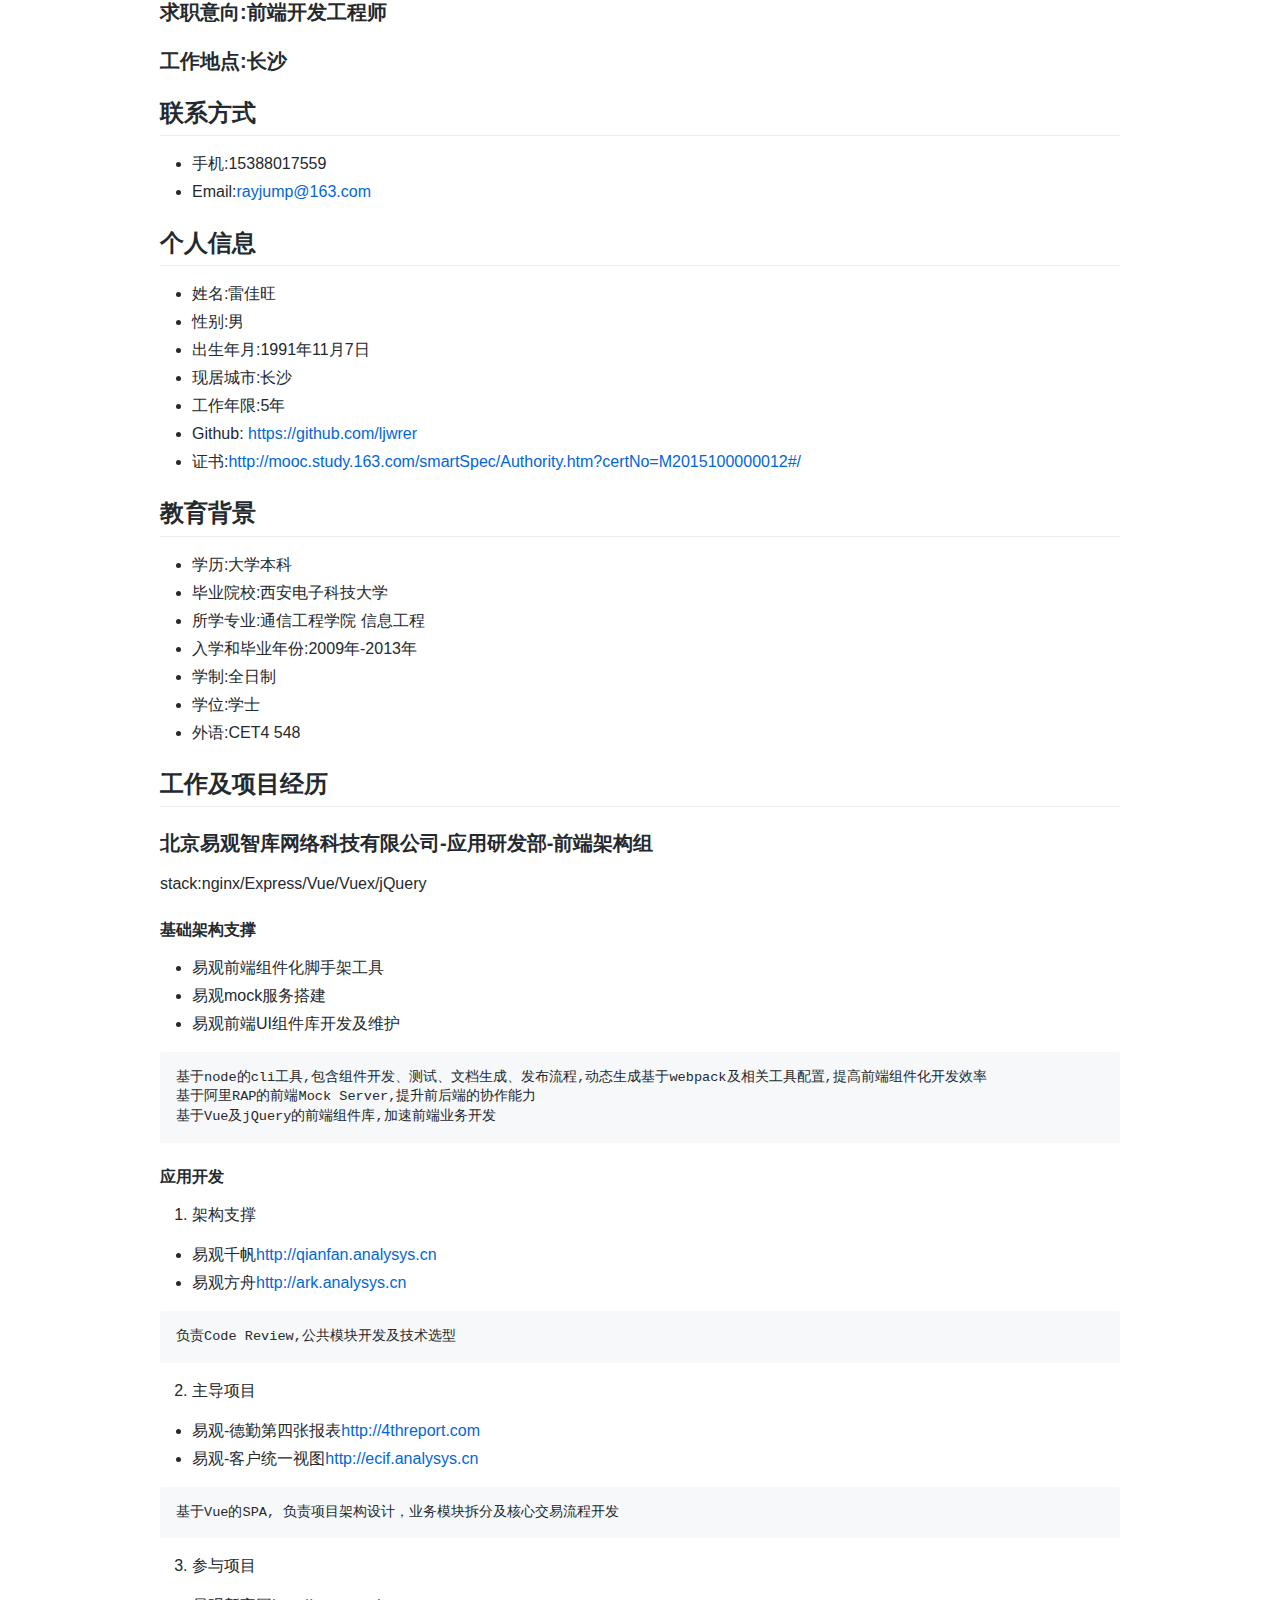
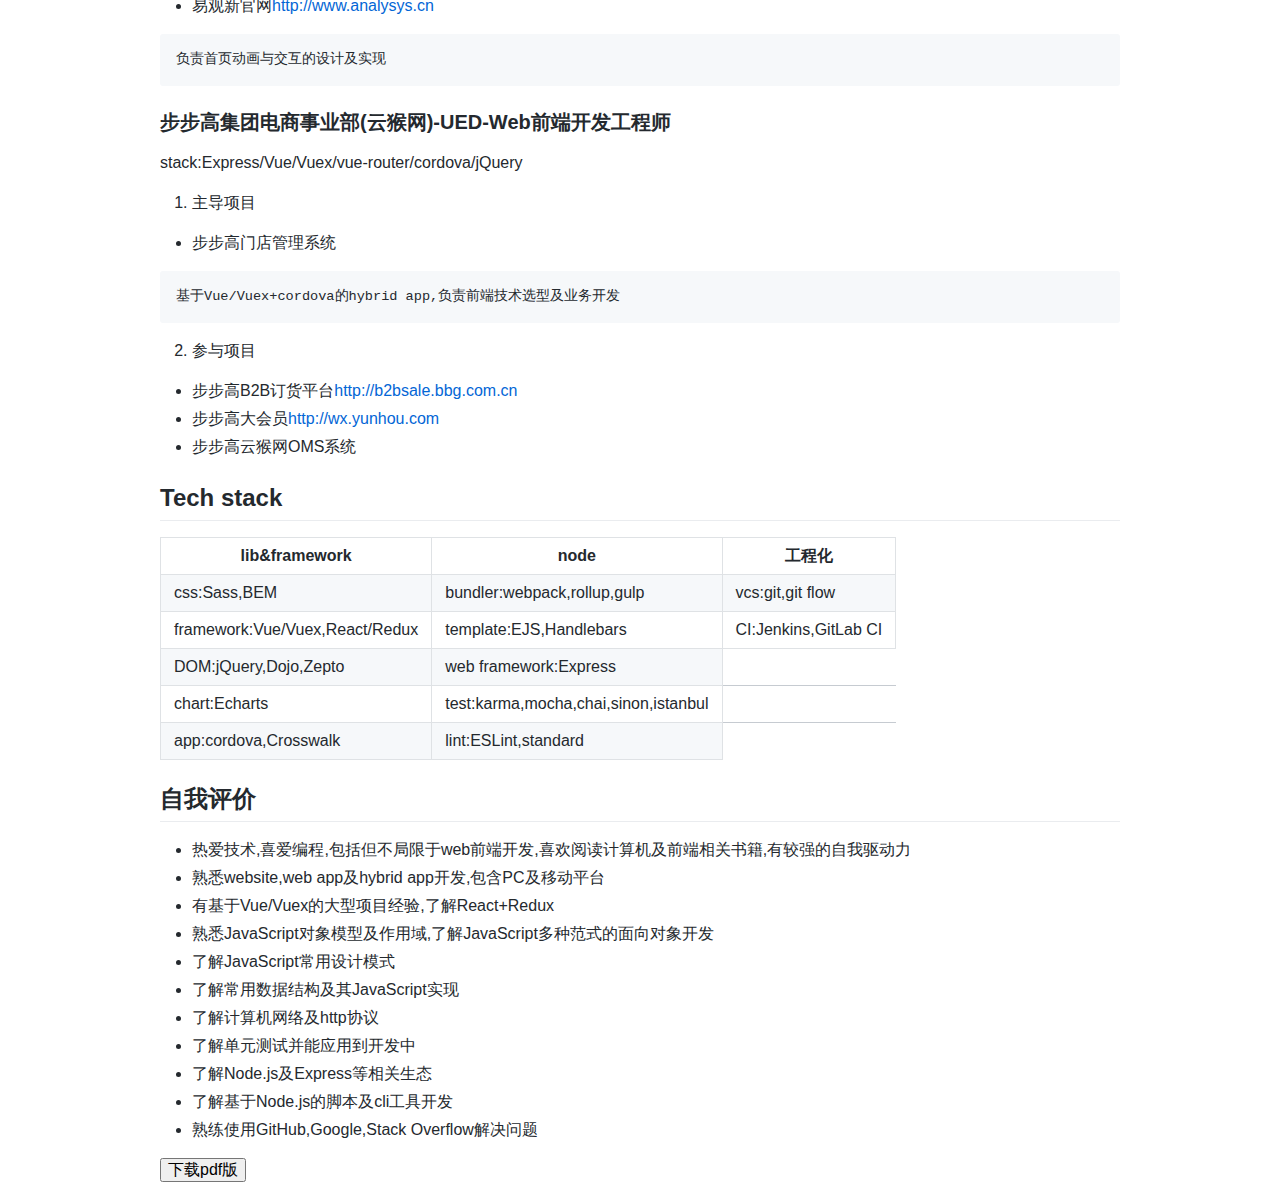
==== commit e7893b55: "init" ====
--- a/index.html
+++ b/index.html
@@ -1,552 +1,130 @@
-<!DOCTYPE html>
-<html>
-<head>
-<title>雷佳旺-Web前端开发工程师-简历</title>
-<meta http-equiv="Content-Type" content="text/html; charset=utf-8" />
-<style type="text/css">
-/* GitHub stylesheet for MarkdownPad (http://markdownpad.com) */
-/* Author: Nicolas Hery - http://nicolashery.com */
-/* Version: b13fe65ca28d2e568c6ed5d7f06581183df8f2ff */
-/* Source: https://github.com/nicolahery/markdownpad-github */
-
-/* RESET
-=============================================================================*/
-
-html, body, div, span, applet, object, iframe, h1, h2, h3, h4, h5, h6, p, blockquote, pre, a, abbr, acronym, address, big, cite, code, del, dfn, em, img, ins, kbd, q, s, samp, small, strike, strong, sub, sup, tt, var, b, u, i, center, dl, dt, dd, ol, ul, li, fieldset, form, label, legend, table, caption, tbody, tfoot, thead, tr, th, td, article, aside, canvas, details, embed, figure, figcaption, footer, header, hgroup, menu, nav, output, ruby, section, summary, time, mark, audio, video {
-  margin: 0;
-  padding: 0;
-  border: 0;
-}
-
-/* BODY
-=============================================================================*/
-
-body {
-  font-family: Helvetica, arial, freesans, clean, sans-serif;
-  font-size: 14px;
-  line-height: 1.6;
-  color: #333;
-  background-color: #fff;
-  padding: 20px;
-  max-width: 960px;
-  margin: 0 auto;
-}
-
-body>*:first-child {
-  margin-top: 0 !important;
-}
-
-body>*:last-child {
-  margin-bottom: 0 !important;
-}
-
-/* BLOCKS
-=============================================================================*/
-
-p, blockquote, ul, ol, dl, table, pre {
-  margin: 15px 0;
-}
-
-/* HEADERS
-=============================================================================*/
-
-h1, h2, h3, h4, h5, h6 {
-  margin: 20px 0 10px;
-  padding: 0;
-  font-weight: bold;
-  -webkit-font-smoothing: antialiased;
-}
-
-h1 tt, h1 code, h2 tt, h2 code, h3 tt, h3 code, h4 tt, h4 code, h5 tt, h5 code, h6 tt, h6 code {
-  font-size: inherit;
-}
-
-h1 {
-  font-size: 28px;
-  color: #000;
-}
-
-h2 {
-  font-size: 24px;
-  border-bottom: 1px solid #ccc;
-  color: #000;
-}
-
-h3 {
-  font-size: 18px;
-}
-
-h4 {
-  font-size: 16px;
-}
-
-h5 {
-  font-size: 14px;
-}
-
-h6 {
-  color: #777;
-  font-size: 14px;
-}
-
-body>h2:first-child, body>h1:first-child, body>h1:first-child+h2, body>h3:first-child, body>h4:first-child, body>h5:first-child, body>h6:first-child {
-  margin-top: 0;
-  padding-top: 0;
-}
-
-a:first-child h1, a:first-child h2, a:first-child h3, a:first-child h4, a:first-child h5, a:first-child h6 {
-  margin-top: 0;
-  padding-top: 0;
-}
-
-h1+p, h2+p, h3+p, h4+p, h5+p, h6+p {
-  margin-top: 10px;
-}
-
-/* LINKS
-=============================================================================*/
-
-a {
-  color: #4183C4;
-  text-decoration: none;
-}
-
-a:hover {
-  text-decoration: underline;
-}
-
-/* LISTS
-=============================================================================*/
-
-ul, ol {
-  padding-left: 30px;
-}
-
-ul li > :first-child, 
-ol li > :first-child, 
-ul li ul:first-of-type, 
-ol li ol:first-of-type, 
-ul li ol:first-of-type, 
-ol li ul:first-of-type {
-  margin-top: 0px;
-}
-
-ul ul, ul ol, ol ol, ol ul {
-  margin-bottom: 0;
-}
-
-dl {
-  padding: 0;
-}
-
-dl dt {
-  font-size: 14px;
-  font-weight: bold;
-  font-style: italic;
-  padding: 0;
-  margin: 15px 0 5px;
-}
-
-dl dt:first-child {
-  padding: 0;
-}
-
-dl dt>:first-child {
-  margin-top: 0px;
-}
-
-dl dt>:last-child {
-  margin-bottom: 0px;
-}
-
-dl dd {
-  margin: 0 0 15px;
-  padding: 0 15px;
-}
-
-dl dd>:first-child {
-  margin-top: 0px;
-}
-
-dl dd>:last-child {
-  margin-bottom: 0px;
-}
-
-/* CODE
-=============================================================================*/
-
-pre, code, tt {
-  font-size: 12px;
-  font-family: Consolas, "Liberation Mono", Courier, monospace;
-}
-
-code, tt {
-  margin: 0 0px;
-  padding: 0px 0px;
-  white-space: nowrap;
-  border: 1px solid #eaeaea;
-  background-color: #f8f8f8;
-  border-radius: 3px;
-}
-
-pre>code {
-  margin: 0;
-  padding: 0;
-  white-space: pre;
-  border: none;
-  background: transparent;
-}
-
-pre {
-  background-color: #f8f8f8;
-  border: 1px solid #ccc;
-  font-size: 13px;
-  line-height: 19px;
-  overflow: auto;
-  padding: 6px 10px;
-  border-radius: 3px;
-}
-
-pre code, pre tt {
-  background-color: transparent;
-  border: none;
-}
-
-kbd {
-    -moz-border-bottom-colors: none;
-    -moz-border-left-colors: none;
-    -moz-border-right-colors: none;
-    -moz-border-top-colors: none;
-    background-color: #DDDDDD;
-    background-image: linear-gradient(#F1F1F1, #DDDDDD);
-    background-repeat: repeat-x;
-    border-color: #DDDDDD #CCCCCC #CCCCCC #DDDDDD;
-    border-image: none;
-    border-radius: 2px 2px 2px 2px;
-    border-style: solid;
-    border-width: 1px;
-    font-family: "Helvetica Neue",Helvetica,Arial,sans-serif;
-    line-height: 10px;
-    padding: 1px 4px;
-}
-
-/* QUOTES
-=============================================================================*/
-
-blockquote {
-  border-left: 4px solid #DDD;
-  padding: 0 15px;
-  color: #777;
-}
-
-blockquote>:first-child {
-  margin-top: 0px;
-}
-
-blockquote>:last-child {
-  margin-bottom: 0px;
-}
-
-/* HORIZONTAL RULES
-=============================================================================*/
-
-hr {
-  clear: both;
-  margin: 15px 0;
-  height: 0px;
-  overflow: hidden;
-  border: none;
-  background: transparent;
-  border-bottom: 4px solid #ddd;
-  padding: 0;
-}
-
-/* TABLES
-=============================================================================*/
-
-table th {
-  font-weight: bold;
-}
-
-table th, table td {
-  border: 1px solid #ccc;
-  padding: 6px 13px;
-}
-
-table tr {
-  border-top: 1px solid #ccc;
-  background-color: #fff;
-}
-
-table tr:nth-child(2n) {
-  background-color: #f8f8f8;
-}
-
-/* IMAGES
-=============================================================================*/
-
-img {
-  max-width: 100%
-}
-</style>
-<style type="text/css">
-.highlight  { background: #ffffff; }
-.highlight .c { color: #999988; font-style: italic } /* Comment */
-.highlight .err { color: #a61717; background-color: #e3d2d2 } /* Error */
-.highlight .k { font-weight: bold } /* Keyword */
-.highlight .o { font-weight: bold } /* Operator */
-.highlight .cm { color: #999988; font-style: italic } /* Comment.Multiline */
-.highlight .cp { color: #999999; font-weight: bold } /* Comment.Preproc */
-.highlight .c1 { color: #999988; font-style: italic } /* Comment.Single */
-.highlight .cs { color: #999999; font-weight: bold; font-style: italic } /* Comment.Special */
-.highlight .gd { color: #000000; background-color: #ffdddd } /* Generic.Deleted */
-.highlight .gd .x { color: #000000; background-color: #ffaaaa } /* Generic.Deleted.Specific */
-.highlight .ge { font-style: italic } /* Generic.Emph */
-.highlight .gr { color: #aa0000 } /* Generic.Error */
-.highlight .gh { color: #999999 } /* Generic.Heading */
-.highlight .gi { color: #000000; background-color: #ddffdd } /* Generic.Inserted */
-.highlight .gi .x { color: #000000; background-color: #aaffaa } /* Generic.Inserted.Specific */
-.highlight .go { color: #888888 } /* Generic.Output */
-.highlight .gp { color: #555555 } /* Generic.Prompt */
-.highlight .gs { font-weight: bold } /* Generic.Strong */
-.highlight .gu { color: #aaaaaa } /* Generic.Subheading */
-.highlight .gt { color: #aa0000 } /* Generic.Traceback */
-.highlight .kc { font-weight: bold } /* Keyword.Constant */
-.highlight .kd { font-weight: bold } /* Keyword.Declaration */
-.highlight .kp { font-weight: bold } /* Keyword.Pseudo */
-.highlight .kr { font-weight: bold } /* Keyword.Reserved */
-.highlight .kt { color: #445588; font-weight: bold } /* Keyword.Type */
-.highlight .m { color: #009999 } /* Literal.Number */
-.highlight .s { color: #d14 } /* Literal.String */
-.highlight .na { color: #008080 } /* Name.Attribute */
-.highlight .nb { color: #0086B3 } /* Name.Builtin */
-.highlight .nc { color: #445588; font-weight: bold } /* Name.Class */
-.highlight .no { color: #008080 } /* Name.Constant */
-.highlight .ni { color: #800080 } /* Name.Entity */
-.highlight .ne { color: #990000; font-weight: bold } /* Name.Exception */
-.highlight .nf { color: #990000; font-weight: bold } /* Name.Function */
-.highlight .nn { color: #555555 } /* Name.Namespace */
-.highlight .nt { color: #000080 } /* Name.Tag */
-.highlight .nv { color: #008080 } /* Name.Variable */
-.highlight .ow { font-weight: bold } /* Operator.Word */
-.highlight .w { color: #bbbbbb } /* Text.Whitespace */
-.highlight .mf { color: #009999 } /* Literal.Number.Float */
-.highlight .mh { color: #009999 } /* Literal.Number.Hex */
-.highlight .mi { color: #009999 } /* Literal.Number.Integer */
-.highlight .mo { color: #009999 } /* Literal.Number.Oct */
-.highlight .sb { color: #d14 } /* Literal.String.Backtick */
-.highlight .sc { color: #d14 } /* Literal.String.Char */
-.highlight .sd { color: #d14 } /* Literal.String.Doc */
-.highlight .s2 { color: #d14 } /* Literal.String.Double */
-.highlight .se { color: #d14 } /* Literal.String.Escape */
-.highlight .sh { color: #d14 } /* Literal.String.Heredoc */
-.highlight .si { color: #d14 } /* Literal.String.Interpol */
-.highlight .sx { color: #d14 } /* Literal.String.Other */
-.highlight .sr { color: #009926 } /* Literal.String.Regex */
-.highlight .s1 { color: #d14 } /* Literal.String.Single */
-.highlight .ss { color: #990073 } /* Literal.String.Symbol */
-.highlight .bp { color: #999999 } /* Name.Builtin.Pseudo */
-.highlight .vc { color: #008080 } /* Name.Variable.Class */
-.highlight .vg { color: #008080 } /* Name.Variable.Global */
-.highlight .vi { color: #008080 } /* Name.Variable.Instance */
-.highlight .il { color: #009999 } /* Literal.Number.Integer.Long */
-.pl-c {
-    color: #969896;
-}
-
-.pl-c1,.pl-mdh,.pl-mm,.pl-mp,.pl-mr,.pl-s1 .pl-v,.pl-s3,.pl-sc,.pl-sv {
-    color: #0086b3;
-}
-
-.pl-e,.pl-en {
-    color: #795da3;
-}
-
-.pl-s1 .pl-s2,.pl-smi,.pl-smp,.pl-stj,.pl-vo,.pl-vpf {
-    color: #333;
-}
-
-.pl-ent {
-    color: #63a35c;
-}
-
-.pl-k,.pl-s,.pl-st {
-    color: #a71d5d;
-}
-
-.pl-pds,.pl-s1,.pl-s1 .pl-pse .pl-s2,.pl-sr,.pl-sr .pl-cce,.pl-sr .pl-sra,.pl-sr .pl-sre,.pl-src,.pl-v {
-    color: #df5000;
-}
-
-.pl-id {
-    color: #b52a1d;
-}
-
-.pl-ii {
-    background-color: #b52a1d;
-    color: #f8f8f8;
-}
-
-.pl-sr .pl-cce {
-    color: #63a35c;
-    font-weight: bold;
-}
-
-.pl-ml {
-    color: #693a17;
-}
-
-.pl-mh,.pl-mh .pl-en,.pl-ms {
-    color: #1d3e81;
-    font-weight: bold;
-}
-
-.pl-mq {
-    color: #008080;
-}
-
-.pl-mi {
-    color: #333;
-    font-style: italic;
-}
-
-.pl-mb {
-    color: #333;
-    font-weight: bold;
-}
-
-.pl-md,.pl-mdhf {
-    background-color: #ffecec;
-    color: #bd2c00;
-}
-
-.pl-mdht,.pl-mi1 {
-    background-color: #eaffea;
-    color: #55a532;
-}
-
-.pl-mdr {
-    color: #795da3;
-    font-weight: bold;
-}
-
-.pl-mo {
-    color: #1d3e81;
-}
-.task-list {
-padding-left:10px;
-margin-bottom:0;
-}
-
-.task-list li {
-    margin-left: 20px;
-}
-
-.task-list-item {
-list-style-type:none;
-padding-left:10px;
-}
-
-.task-list-item label {
-font-weight:400;
-}
-
-.task-list-item.enabled label {
-cursor:pointer;
-}
-
-.task-list-item+.task-list-item {
-margin-top:3px;
-}
-
-.task-list-item-checkbox {
-display:inline-block;
-margin-left:-20px;
-margin-right:3px;
-vertical-align:1px;
-}
-</style>
-</head>
-<body>
-<h1 id="-web-">求职意向：Web前端开发工程师</h1>
-<hr>
-<h1 id="-">联系方式</h1>
-<ul>
-<li>手机：15388017559</li><li>Email：rayjump@163.com</li></ul>
-<hr>
-<h1 id="-">个人信息</h1>
-<ul>
-<li>姓名：雷佳旺</li><li>性别：男</li><li>出生年月：1991年11月7日</li><li>现居城市：长沙</li><li>工作年限：3年</li><li>Github： <a href="https：//github.com/ljwrer">https：//github.com/ljwrer</a></li><li>Blog： <a href="http：//ljwrer.github.io">http：//ljwrer.github.io</a></li></ul>
-<hr>
-<h1 id="-">教育背景</h1>
-<ul>
-<li>学历：大学本科</li><li>毕业院校：西安电子科技大学</li><li>所学专业：通信工程学院 信息工程</li><li>入学和毕业年份：2009年-2013年</li><li>学制：全日制</li><li>外语：CET4 548</li></ul>
-<hr>
-<h1 id="-">工作经历</h1>
-<h2 id="-">步步高电商（云猴网）</h2>
-<ul>
-<li>所任职位：Web前端开发工程师</li><li>起止年月：2015年10月至今</li><li>所在部门：UED</li></ul>
-<h2 id="-">湖南荣乐科技有限公司</h2>
-<ul>
-<li>所任职位：Web前端开发工程师</li><li>起止年月：2015年4月至2015年10月</li><li>所在部门：研发部</li></ul>
-<h2 id="-">长沙高新开发区盛大金禧金融服务有限公司</h2>
-<ul>
-<li>所任职位：Web前端开发工程师</li><li>起止年月：2014年7月 ~ 2015年4月</li><li>所在部门：研发部</li></ul>
-<h2 id="-">湖南源科高新技术有限公司</h2>
-<ul>
-<li>所任职位：技术支持工程师</li><li>起止年月：2013年7月 ~ 2014年5月</li><li>所在部门：大工业事业部</li></ul>
-<hr>
-<h1 id="-">项目经历</h1>
-<h2 id="-">步步高门店管理系统</h2>
-<ul>
-<li>项目地址：内部系统</li><li>项目类型：Hybrid App</li><li>平台：Android/IOS/Web</li><li>职责：<ul>
-<li>集成vue与Echarts</li><li>无状态组件编写</li><li>JavaScript与Native交互</li></ul>
-</li><li>技术选型：<ul>
-<li>MVVM：vue</li><li>Flux：vuex</li><li>router：vue-router</li><li>js：ES6</li><li>UI：sui+vux</li><li>charting：Echarts</li><li>css：less</li><li>middleware：express</li><li>build：webpack</li><li>framework：cordova+Crosswalk</li></ul>
-</li></ul>
-<h2 id="-">步步高微信公众号</h2>
-<ul>
-<li>项目地址：<a href="http：//wx.yunhou.com">http：//wx.yunhou.com</a></li><li>项目类型：微信公众号</li><li>职责：<ul>
-<li>公用消息系统</li><li>退货模块，商务卡模块，客服列表页</li></ul>
-</li><li>技术选型：Zepto+iScroll+微信js-sdk+flexible.js+seajs+sass/compass+fis+EJS+express</li></ul>
-<h2 id="-b2b-">步步高B2B订货平台</h2>
-<ul>
-<li>项目地址：<a href="http：//b2bsale.bbg.com.cn">http：//b2bsale.bbg.com.cn</a></li><li>项目类型：B2B商城</li><li>职责：<ul>
-<li>新闻公告，密码修改，收藏管理模块</li><li>面包屑组件，标签管理组件，按钮组件</li><li>公用css</li></ul>
-</li><li>技术选型：jQuery+seajs+EventEmitter+sass/compass+fis</li></ul>
-<h2 id="-">步步高会员年度幸福指数专题</h2>
-<ul>
-<li>项目地址：<a href="http：//wx.yunhou.com/activity/memberData2016">http：//wx.yunhou.com/activity/memberData2016</a></li><li>项目类型：微信滚动页，类支付宝年度账单</li><li>职责：<ul>
-<li>所有前端工作</li><li>node接口，路由，模板填充</li></ul>
-</li><li>技术选型：Zepto+Swiper+微信js-sdk+flexible.js+seajs+sass/compass+gulp+express+EJS</li></ul>
-<h2 id="-oms-">云猴网OMS系统优化</h2>
-<ul>
-<li>项目地址：内部后台系统</li><li>项目类型：订单管理系统</li><li>职责：前端性能优化</li><li>技术选型：Dojo+stylus+CoffeeScript</li><li>优化工具：Dojo build,r.js</li></ul>
-<h2 id="-">盛大金禧千店贷</h2>
-<ul>
-<li>项目地址：<a href="http：//www.1000dd.com">http：//www.1000dd.com</a></li><li>项目类型：互联网金融P2P网贷</li><li>职责：所有专题页前端部分</li><li>技术选型：jQuery+Animate.css </li></ul>
-<h2 id="-web-">网易Web前端开发实践</h2>
-<ul>
-<li>项目地址：<a href="https：//github.com/ljwrer/FEHomework">https：//github.com/ljwrer/FEHomework</a></li><li>demo：<a href="http：//ljwrer.github.io/FEHomework/">http：//ljwrer.github.io/FEHomework/</a></li><li>项目要求：<ul>
-<li>兼容IE8+</li><li>使用原生JavaScript</li><li>宽屏窄屏自适应布局</li><li>使用Ajax异步刷新页面</li></ul>
-</li></ul>
-<hr>
-<h1 id="-">技能清单</h1>
-<ul>
-<li>html+css<ul>
-<li>布局</li><li>响应式</li><li>移动端适配</li></ul>
-</li><li>html5+css3<ul>
-<li>弹性布局</li><li>渐变，阴影与圆角,3D变形与动画</li></ul>
-</li><li>JavaScript<ul>
-<li>Vanilla JS</li><li>ES6</li></ul>
-</li><li>库和框架<ul>
-<li>css：sass,compass,Animate.css</li><li>MVVM：vue</li><li>Flux：vuex</li><li>DOM库：jQuery,Dojo,Zepto,video.js,velocity.js</li><li>工具库：EventEmitter,es5-shim,underscore,babel</li><li>移动端：flexible.js,iScroll,swiper,微信js-sdk</li></ul>
-</li><li>工程化<ul>
-<li>版本控制：Git,SVN</li><li>模块化：AMD(RequireJS),CMD(seajs),CommonJS</li></ul>
-</li><li>node<ul>
-<li>自动化：gulp,webpack,bower,yeoman</li><li>模板引擎：EJS</li><li>中间件：express</li></ul>
-</li></ul>
-
-</body>
-</html>
-<!-- This document was created with MarkdownPad, the Markdown editor for Windows (http://markdownpad.com) -->
+<!DOCTYPE html>
+<html lang="zh-cmn-Hans">
+<head>
+    <title>雷佳旺-前端开发工程师-简历</title>
+    <meta http-equiv="Content-Type" content="text/html; charset=utf-8" />
+    <meta name="viewport" content="width=device-width, initial-scale=1.0, maximum-scale=1.0, minimum-scale=1.0, user-scalable=no" />
+    <meta name="apple-mobile-web-app-capable" content="yes" />
+    <meta name="apple-mobile-web-app-status-bar-style" content="black" />
+    <meta name="renderer" content="webkit" />
+    <meta http-equiv="X-UA-Compatible" content="IE=edge,chrome=1" />
+    <meta name="Keywords" content="雷佳旺,前端,简历" />
+    <meta name="Description" content="雷佳旺前端工程师简历" />
+    <link rel="stylesheet" href="normalize.css">
+    <link rel="stylesheet" href="github-markdown.css">
+</head>
+<body class="markdown-body">
+<h3>求职意向:前端开发工程师</h3>
+<h3>工作地点:长沙</h3>
+<h2>联系方式</h2>
+<ul>
+<li>手机:15388017559</li>
+<li>Email:<a href="mailto:rayjump@163.com"></a><a href="mailto:rayjump@163.com">rayjump@163.com</a></li>
+</ul>
+<h2>个人信息</h2>
+<ul>
+<li>姓名:雷佳旺</li>
+<li>性别:男</li>
+<li>出生年月:1991年11月7日</li>
+<li>现居城市:长沙</li>
+<li>工作年限:5年</li>
+<li>Github: <a href="https://github.com/ljwrer">https://github.com/ljwrer</a></li>
+<li>证书:<a href="http://mooc.study.163.com/smartSpec/Authority.htm?certNo=M2015100000012#/" rel="nofollow">http://mooc.study.163.com/smartSpec/Authority.htm?certNo=M2015100000012#/</a></li>
+</ul>
+<h2>教育背景</h2>
+<ul>
+<li>学历:大学本科</li>
+<li>毕业院校:西安电子科技大学</li>
+<li>所学专业:通信工程学院 信息工程</li>
+<li>入学和毕业年份:2009年-2013年</li>
+<li>学制:全日制</li>
+<li>学位:学士</li>
+<li>外语:CET4 548</li>
+</ul>
+<h2>工作及项目经历</h2>
+<h3>北京易观智库网络科技有限公司-应用研发部-前端架构组</h3>
+<p>stack:nginx/Express/Vue/Vuex/jQuery</p>
+<h4>基础架构支撑</h4>
+<ul>
+<li>易观前端组件化脚手架工具</li>
+<li>易观mock服务搭建</li>
+<li>易观前端UI组件库开发及维护</li>
+</ul>
+<pre><code>基于node的cli工具,包含组件开发、测试、文档生成、发布流程,动态生成基于webpack及相关工具配置,提高前端组件化开发效率
+基于阿里RAP的前端Mock Server,提升前后端的协作能力
+基于Vue及jQuery的前端组件库,加速前端业务开发
+</code></pre>
+<h4>应用开发</h4>
+<ol>
+<li>架构支撑</li>
+</ol>
+<ul>
+<li>易观千帆<a href="http://qianfan.analysys.cn" rel="nofollow">http://qianfan.analysys.cn</a></li>
+<li>易观方舟<a href="http://ark.analysys.cn" rel="nofollow">http://ark.analysys.cn</a></li>
+</ul>
+<pre><code>负责Code Review,公共模块开发及技术选型
+</code></pre>
+<ol start="2">
+<li>主导项目</li>
+</ol>
+<ul>
+<li>易观-德勤第四张报表<a href="http://4threport.com" rel="nofollow">http://4threport.com</a></li>
+<li>易观-客户统一视图<a href="http://ecif.analysys.cn" rel="nofollow">http://ecif.analysys.cn</a></li>
+</ul>
+<pre><code>基于Vue的SPA, 负责项目架构设计，业务模块拆分及核心交易流程开发
+</code></pre>
+<ol start="3">
+<li>参与项目</li>
+</ol>
+<ul>
+<li>易观新官网<a href="http://www.analysys.cn" rel="nofollow">http://www.analysys.cn</a></li>
+</ul>
+<pre><code>负责首页动画与交互的设计及实现
+</code></pre>
+<h3>步步高集团电商事业部(云猴网)-UED-Web前端开发工程师</h3>
+<p>stack:Express/Vue/Vuex/vue-router/cordova/jQuery</p>
+<ol>
+<li>主导项目</li>
+</ol>
+<ul>
+<li>步步高门店管理系统</li>
+</ul>
+<pre><code>基于Vue/Vuex+cordova的hybrid app,负责前端技术选型及业务开发
+</code></pre>
+<ol start="2">
+<li>参与项目</li>
+</ol>
+<ul>
+<li>步步高B2B订货平台<a href="http://b2bsale.bbg.com.cn" rel="nofollow">http://b2bsale.bbg.com.cn</a></li>
+<li>步步高大会员<a href="http://wx.yunhou.com" rel="nofollow">http://wx.yunhou.com</a></li>
+<li>步步高云猴网OMS系统</li>
+</ul>
+<h2>Tech stack</h2>
+<table>
+    <tbody>
+    <tr><th>lib&amp;framework</th><th>node</th><th>工程化</th></tr>
+    <tr><td>css:Sass,BEM</td><td>bundler:webpack,rollup,gulp</td><td>vcs:git,git flow</td></tr>
+    <tr><td>framework:Vue/Vuex,React/Redux</td><td>template:EJS,Handlebars</td><td>CI:Jenkins,GitLab CI</td></tr>
+    <tr><td>DOM:jQuery,Dojo,Zepto</td><td>web framework:Express</td></tr>
+    <tr><td>chart:Echarts</td><td>test:karma,mocha,chai,sinon,istanbul</td></tr>
+    <tr><td>app:cordova,Crosswalk</td><td>lint:ESLint,standard</td></tr>
+    </tbody>
+</table>
+<h2>自我评价</h2>
+<ul>
+<li>热爱技术,喜爱编程,包括但不局限于web前端开发,喜欢阅读计算机及前端相关书籍,有较强的自我驱动力</li>
+<li>熟悉website,web app及hybrid app开发,包含PC及移动平台</li>
+<li>有基于Vue/Vuex的大型项目经验,了解React+Redux</li>
+<li>熟悉JavaScript对象模型及作用域,了解JavaScript多种范式的面向对象开发</li>
+<li>了解JavaScript常用设计模式</li>
+<li>了解常用数据结构及其JavaScript实现</li>
+<li>了解计算机网络及http协议</li>
+<li>了解单元测试并能应用到开发中</li>
+<li>了解Node.js及Express等相关生态</li>
+<li>了解基于Node.js的脚本及cli工具开发</li>
+<li>熟练使用GitHub,Google,Stack Overflow解决问题</li>
+</ul>
+<a href="./雷佳旺-Web前端开发工程师-简历.pdf" download><button style="cursor: pointer">下载pdf版</button></a>
+</body>
+</html>
+
--- a/github-markdown.css
+++ b/github-markdown.css
@@ -0,0 +1,704 @@
+@font-face {
+  font-family: octicons-link;
+  src: url([data-uri]) format('woff');
+}
+
+.markdown-body {
+  -ms-text-size-adjust: 100%;
+  -webkit-text-size-adjust: 100%;
+  line-height: 1.5;
+  color: #24292e;
+  font-family: -apple-system, BlinkMacSystemFont, "Segoe UI", Helvetica, Arial, sans-serif, "Apple Color Emoji", "Segoe UI Emoji", "Segoe UI Symbol";
+  font-size: 16px;
+  line-height: 1.5;
+  word-wrap: break-word;
+  margin: 0 auto;
+  max-width: 960px;
+}
+a{
+  display: inline-block;
+}
+.markdown-body .pl-c {
+  color: #6a737d;
+}
+
+.markdown-body .pl-c1,
+.markdown-body .pl-s .pl-v {
+  color: #005cc5;
+}
+
+.markdown-body .pl-e,
+.markdown-body .pl-en {
+  color: #6f42c1;
+}
+
+.markdown-body .pl-smi,
+.markdown-body .pl-s .pl-s1 {
+  color: #24292e;
+}
+
+.markdown-body .pl-ent {
+  color: #22863a;
+}
+
+.markdown-body .pl-k {
+  color: #d73a49;
+}
+
+.markdown-body .pl-s,
+.markdown-body .pl-pds,
+.markdown-body .pl-s .pl-pse .pl-s1,
+.markdown-body .pl-sr,
+.markdown-body .pl-sr .pl-cce,
+.markdown-body .pl-sr .pl-sre,
+.markdown-body .pl-sr .pl-sra {
+  color: #032f62;
+}
+
+.markdown-body .pl-v,
+.markdown-body .pl-smw {
+  color: #e36209;
+}
+
+.markdown-body .pl-bu {
+  color: #b31d28;
+}
+
+.markdown-body .pl-ii {
+  color: #fafbfc;
+  background-color: #b31d28;
+}
+
+.markdown-body .pl-c2 {
+  color: #fafbfc;
+  background-color: #d73a49;
+}
+
+.markdown-body .pl-c2::before {
+  content: "^M";
+}
+
+.markdown-body .pl-sr .pl-cce {
+  font-weight: bold;
+  color: #22863a;
+}
+
+.markdown-body .pl-ml {
+  color: #735c0f;
+}
+
+.markdown-body .pl-mh,
+.markdown-body .pl-mh .pl-en,
+.markdown-body .pl-ms {
+  font-weight: bold;
+  color: #005cc5;
+}
+
+.markdown-body .pl-mi {
+  font-style: italic;
+  color: #24292e;
+}
+
+.markdown-body .pl-mb {
+  font-weight: bold;
+  color: #24292e;
+}
+
+.markdown-body .pl-md {
+  color: #b31d28;
+  background-color: #ffeef0;
+}
+
+.markdown-body .pl-mi1 {
+  color: #22863a;
+  background-color: #f0fff4;
+}
+
+.markdown-body .pl-mc {
+  color: #e36209;
+  background-color: #ffebda;
+}
+
+.markdown-body .pl-mi2 {
+  color: #f6f8fa;
+  background-color: #005cc5;
+}
+
+.markdown-body .pl-mdr {
+  font-weight: bold;
+  color: #6f42c1;
+}
+
+.markdown-body .pl-ba {
+  color: #586069;
+}
+
+.markdown-body .pl-sg {
+  color: #959da5;
+}
+
+.markdown-body .pl-corl {
+  text-decoration: underline;
+  color: #032f62;
+}
+
+.markdown-body .octicon {
+  display: inline-block;
+  vertical-align: text-top;
+  fill: currentColor;
+}
+
+.markdown-body a {
+  background-color: transparent;
+  -webkit-text-decoration-skip: objects;
+}
+
+.markdown-body a:active,
+.markdown-body a:hover {
+  outline-width: 0;
+}
+
+.markdown-body strong {
+  font-weight: inherit;
+}
+
+.markdown-body strong {
+  font-weight: bolder;
+}
+
+.markdown-body h1 {
+  font-size: 2em;
+  margin: 0.67em 0;
+}
+
+.markdown-body img {
+  border-style: none;
+}
+
+.markdown-body svg:not(:root) {
+  overflow: hidden;
+}
+
+.markdown-body code,
+.markdown-body kbd,
+.markdown-body pre {
+  font-family: monospace, monospace;
+  font-size: 1em;
+}
+
+.markdown-body hr {
+  box-sizing: content-box;
+  height: 0;
+  overflow: visible;
+}
+
+.markdown-body input {
+  font: inherit;
+  margin: 0;
+}
+
+.markdown-body input {
+  overflow: visible;
+}
+
+.markdown-body [type="checkbox"] {
+  box-sizing: border-box;
+  padding: 0;
+}
+
+.markdown-body * {
+  box-sizing: border-box;
+}
+
+.markdown-body input {
+  font-family: inherit;
+  font-size: inherit;
+  line-height: inherit;
+}
+
+.markdown-body a {
+  color: #0366d6;
+  text-decoration: none;
+}
+
+.markdown-body a:hover {
+  text-decoration: underline;
+}
+
+.markdown-body strong {
+  font-weight: 600;
+}
+
+.markdown-body hr {
+  height: 0;
+  margin: 15px 0;
+  overflow: hidden;
+  background: transparent;
+  border: 0;
+  border-bottom: 1px solid #dfe2e5;
+}
+
+.markdown-body hr::before {
+  display: table;
+  content: "";
+}
+
+.markdown-body hr::after {
+  display: table;
+  clear: both;
+  content: "";
+}
+
+.markdown-body table {
+  border-spacing: 0;
+  border-collapse: collapse;
+}
+
+.markdown-body td,
+.markdown-body th {
+  padding: 0;
+}
+
+.markdown-body h1,
+.markdown-body h2,
+.markdown-body h3,
+.markdown-body h4,
+.markdown-body h5,
+.markdown-body h6 {
+  margin-top: 0;
+  margin-bottom: 0;
+}
+
+.markdown-body h1 {
+  font-size: 32px;
+  font-weight: 600;
+}
+
+.markdown-body h2 {
+  font-size: 24px;
+  font-weight: 600;
+}
+
+.markdown-body h3 {
+  font-size: 20px;
+  font-weight: 600;
+}
+
+.markdown-body h4 {
+  font-size: 16px;
+  font-weight: 600;
+}
+
+.markdown-body h5 {
+  font-size: 14px;
+  font-weight: 600;
+}
+
+.markdown-body h6 {
+  font-size: 12px;
+  font-weight: 600;
+}
+
+.markdown-body p {
+  margin-top: 0;
+  margin-bottom: 10px;
+}
+
+.markdown-body blockquote {
+  margin: 0;
+}
+
+.markdown-body ul,
+.markdown-body ol {
+  padding-left: 0;
+  margin-top: 0;
+  margin-bottom: 0;
+}
+
+.markdown-body ol ol,
+.markdown-body ul ol {
+  list-style-type: lower-roman;
+}
+
+.markdown-body ul ul ol,
+.markdown-body ul ol ol,
+.markdown-body ol ul ol,
+.markdown-body ol ol ol {
+  list-style-type: lower-alpha;
+}
+
+.markdown-body dd {
+  margin-left: 0;
+}
+
+.markdown-body code {
+  font-family: "SFMono-Regular", Consolas, "Liberation Mono", Menlo, Courier, monospace;
+  font-size: 12px;
+}
+
+.markdown-body pre {
+  margin-top: 0;
+  margin-bottom: 0;
+  font: 12px "SFMono-Regular", Consolas, "Liberation Mono", Menlo, Courier, monospace;
+}
+
+.markdown-body .octicon {
+  vertical-align: text-bottom;
+}
+
+.markdown-body .pl-0 {
+  padding-left: 0 !important;
+}
+
+.markdown-body .pl-1 {
+  padding-left: 4px !important;
+}
+
+.markdown-body .pl-2 {
+  padding-left: 8px !important;
+}
+
+.markdown-body .pl-3 {
+  padding-left: 16px !important;
+}
+
+.markdown-body .pl-4 {
+  padding-left: 24px !important;
+}
+
+.markdown-body .pl-5 {
+  padding-left: 32px !important;
+}
+
+.markdown-body .pl-6 {
+  padding-left: 40px !important;
+}
+
+.markdown-body::before {
+  display: table;
+  content: "";
+}
+
+.markdown-body::after {
+  display: table;
+  clear: both;
+  content: "";
+}
+
+.markdown-body>*:first-child {
+  margin-top: 0 !important;
+}
+
+.markdown-body>*:last-child {
+  margin-bottom: 0 !important;
+}
+
+.markdown-body a:not([href]) {
+  color: inherit;
+  text-decoration: none;
+}
+
+.markdown-body .anchor {
+  float: left;
+  padding-right: 4px;
+  margin-left: -20px;
+  line-height: 1;
+}
+
+.markdown-body .anchor:focus {
+  outline: none;
+}
+
+.markdown-body p,
+.markdown-body blockquote,
+.markdown-body ul,
+.markdown-body ol,
+.markdown-body dl,
+.markdown-body table,
+.markdown-body pre {
+  margin-top: 0;
+  margin-bottom: 16px;
+}
+
+.markdown-body hr {
+  height: 0.25em;
+  padding: 0;
+  margin: 24px 0;
+  background-color: #e1e4e8;
+  border: 0;
+}
+
+.markdown-body blockquote {
+  padding: 0 1em;
+  color: #6a737d;
+  border-left: 0.25em solid #dfe2e5;
+}
+
+.markdown-body blockquote>:first-child {
+  margin-top: 0;
+}
+
+.markdown-body blockquote>:last-child {
+  margin-bottom: 0;
+}
+
+.markdown-body kbd {
+  display: inline-block;
+  padding: 3px 5px;
+  font-size: 11px;
+  line-height: 10px;
+  color: #444d56;
+  vertical-align: middle;
+  background-color: #fafbfc;
+  border: solid 1px #c6cbd1;
+  border-bottom-color: #959da5;
+  border-radius: 3px;
+  box-shadow: inset 0 -1px 0 #959da5;
+}
+
+.markdown-body h1,
+.markdown-body h2,
+.markdown-body h3,
+.markdown-body h4,
+.markdown-body h5,
+.markdown-body h6 {
+  margin-top: 24px;
+  margin-bottom: 16px;
+  font-weight: 600;
+  line-height: 1.25;
+}
+
+.markdown-body h1 .octicon-link,
+.markdown-body h2 .octicon-link,
+.markdown-body h3 .octicon-link,
+.markdown-body h4 .octicon-link,
+.markdown-body h5 .octicon-link,
+.markdown-body h6 .octicon-link {
+  color: #1b1f23;
+  vertical-align: middle;
+  visibility: hidden;
+}
+
+.markdown-body h1:hover .anchor,
+.markdown-body h2:hover .anchor,
+.markdown-body h3:hover .anchor,
+.markdown-body h4:hover .anchor,
+.markdown-body h5:hover .anchor,
+.markdown-body h6:hover .anchor {
+  text-decoration: none;
+}
+
+.markdown-body h1:hover .anchor .octicon-link,
+.markdown-body h2:hover .anchor .octicon-link,
+.markdown-body h3:hover .anchor .octicon-link,
+.markdown-body h4:hover .anchor .octicon-link,
+.markdown-body h5:hover .anchor .octicon-link,
+.markdown-body h6:hover .anchor .octicon-link {
+  visibility: visible;
+}
+
+.markdown-body h1 {
+  padding-bottom: 0.3em;
+  font-size: 2em;
+  border-bottom: 1px solid #eaecef;
+}
+
+.markdown-body h2 {
+  padding-bottom: 0.3em;
+  font-size: 1.5em;
+  border-bottom: 1px solid #eaecef;
+}
+
+.markdown-body h3 {
+  font-size: 1.25em;
+}
+
+.markdown-body h4 {
+  font-size: 1em;
+}
+
+.markdown-body h5 {
+  font-size: 0.875em;
+}
+
+.markdown-body h6 {
+  font-size: 0.85em;
+  color: #6a737d;
+}
+
+.markdown-body ul,
+.markdown-body ol {
+  padding-left: 2em;
+}
+
+.markdown-body ul ul,
+.markdown-body ul ol,
+.markdown-body ol ol,
+.markdown-body ol ul {
+  margin-top: 0;
+  margin-bottom: 0;
+}
+
+.markdown-body li>p {
+  margin-top: 16px;
+}
+
+.markdown-body li+li {
+  margin-top: 0.25em;
+}
+
+.markdown-body dl {
+  padding: 0;
+}
+
+.markdown-body dl dt {
+  padding: 0;
+  margin-top: 16px;
+  font-size: 1em;
+  font-style: italic;
+  font-weight: 600;
+}
+
+.markdown-body dl dd {
+  padding: 0 16px;
+  margin-bottom: 16px;
+}
+
+.markdown-body table {
+  display: block;
+  width: 100%;
+  overflow: auto;
+}
+
+.markdown-body table th {
+  font-weight: 600;
+}
+
+.markdown-body table th,
+.markdown-body table td {
+  padding: 6px 13px;
+  border: 1px solid #dfe2e5;
+}
+
+.markdown-body table tr {
+  background-color: #fff;
+  border-top: 1px solid #c6cbd1;
+}
+
+.markdown-body table tr:nth-child(2n) {
+  background-color: #f6f8fa;
+}
+
+.markdown-body img {
+  max-width: 100%;
+  box-sizing: content-box;
+  background-color: #fff;
+}
+
+.markdown-body code {
+  padding: 0;
+  padding-top: 0.2em;
+  padding-bottom: 0.2em;
+  margin: 0;
+  font-size: 85%;
+  background-color: rgba(27,31,35,0.05);
+  border-radius: 3px;
+}
+
+.markdown-body code::before,
+.markdown-body code::after {
+  letter-spacing: -0.2em;
+  content: "\00a0";
+}
+
+.markdown-body pre {
+  word-wrap: normal;
+}
+
+.markdown-body pre>code {
+  padding: 0;
+  margin: 0;
+  font-size: 100%;
+  word-break: normal;
+  white-space: pre;
+  background: transparent;
+  border: 0;
+}
+
+.markdown-body .highlight {
+  margin-bottom: 16px;
+}
+
+.markdown-body .highlight pre {
+  margin-bottom: 0;
+  word-break: normal;
+}
+
+.markdown-body .highlight pre,
+.markdown-body pre {
+  padding: 16px;
+  overflow: auto;
+  font-size: 85%;
+  line-height: 1.45;
+  background-color: #f6f8fa;
+  border-radius: 3px;
+}
+
+.markdown-body pre code {
+  display: inline;
+  max-width: auto;
+  padding: 0;
+  margin: 0;
+  overflow: visible;
+  line-height: inherit;
+  word-wrap: normal;
+  background-color: transparent;
+  border: 0;
+}
+
+.markdown-body pre code::before,
+.markdown-body pre code::after {
+  content: normal;
+}
+
+.markdown-body .full-commit .btn-outline:not(:disabled):hover {
+  color: #005cc5;
+  border-color: #005cc5;
+}
+
+.markdown-body kbd {
+  display: inline-block;
+  padding: 3px 5px;
+  font: 11px "SFMono-Regular", Consolas, "Liberation Mono", Menlo, Courier, monospace;
+  line-height: 10px;
+  color: #444d56;
+  vertical-align: middle;
+  background-color: #fafbfc;
+  border: solid 1px #d1d5da;
+  border-bottom-color: #c6cbd1;
+  border-radius: 3px;
+  box-shadow: inset 0 -1px 0 #c6cbd1;
+}
+
+.markdown-body :checked+.radio-label {
+  position: relative;
+  z-index: 1;
+  border-color: #0366d6;
+}
+
+.markdown-body .task-list-item {
+  list-style-type: none;
+}
+
+.markdown-body .task-list-item+.task-list-item {
+  margin-top: 3px;
+}
+
+.markdown-body .task-list-item input {
+  margin: 0 0.2em 0.25em -1.6em;
+  vertical-align: middle;
+}
+
+.markdown-body hr {
+  border-bottom-color: #eee;
+}
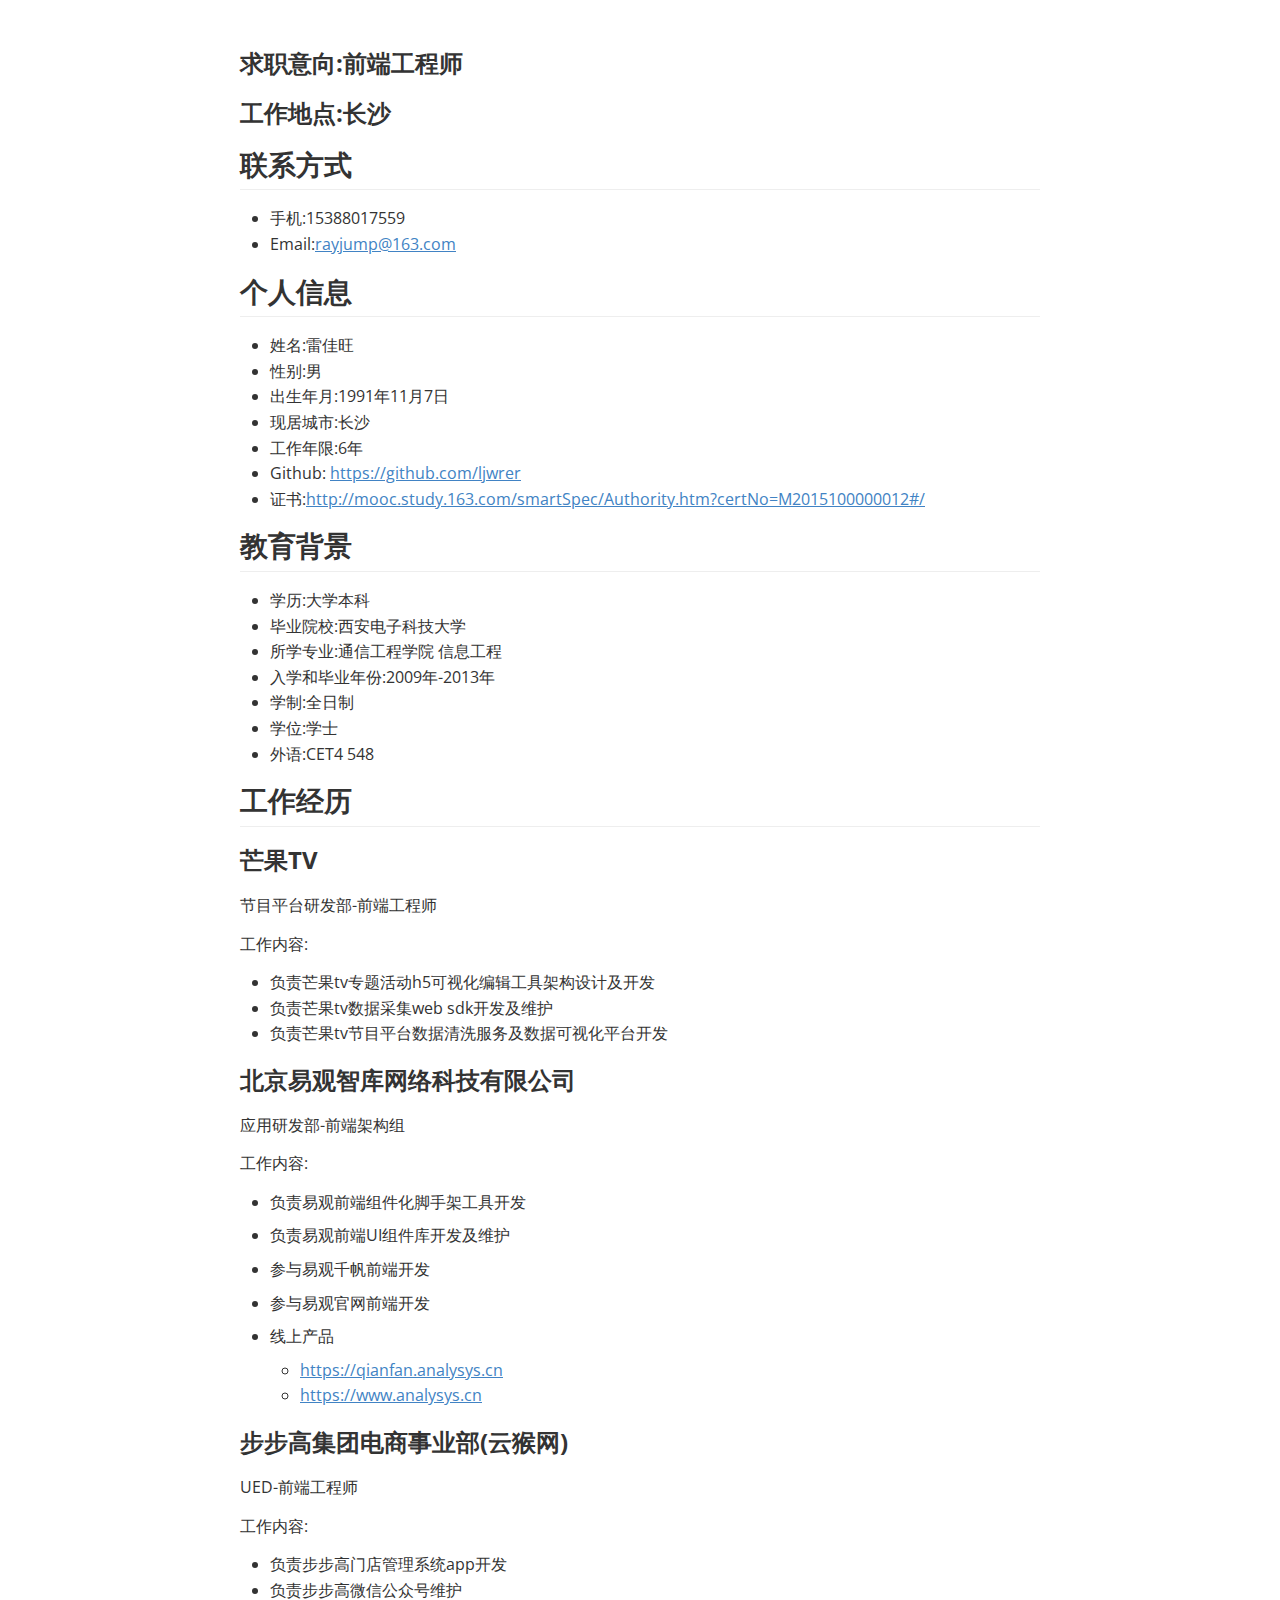
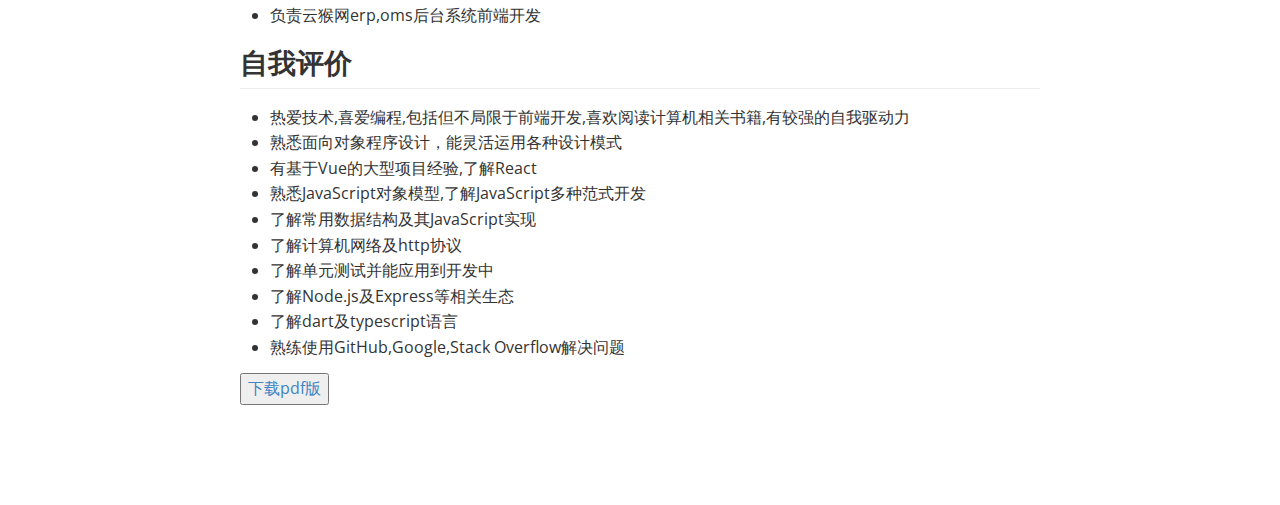
==== commit ad0e68b2: ":memo:" ====
--- a/index.html
+++ b/index.html
@@ -1,130 +1,1257 @@
-<!DOCTYPE html>
+<!doctype html>
 <html lang="zh-cmn-Hans">
 <head>
-    <title>雷佳旺-前端开发工程师-简历</title>
-    <meta http-equiv="Content-Type" content="text/html; charset=utf-8" />
-    <meta name="viewport" content="width=device-width, initial-scale=1.0, maximum-scale=1.0, minimum-scale=1.0, user-scalable=no" />
-    <meta name="apple-mobile-web-app-capable" content="yes" />
-    <meta name="apple-mobile-web-app-status-bar-style" content="black" />
-    <meta name="renderer" content="webkit" />
-    <meta http-equiv="X-UA-Compatible" content="IE=edge,chrome=1" />
-    <meta name="Keywords" content="雷佳旺,前端,简历" />
-    <meta name="Description" content="雷佳旺前端工程师简历" />
-    <link rel="stylesheet" href="normalize.css">
-    <link rel="stylesheet" href="github-markdown.css">
+    <meta charset='UTF-8'>
+    <meta name='viewport' content='width=device-width initial-scale=1'>
+    <title>雷佳旺-前端工程师-简历</title>
+    <meta name="Keywords" content="雷佳旺,前端,简历"/>
+    <meta name="Description" content="雷佳旺前端工程师简历"/>
+    <link href='https://fonts.loli.net/css?family=Open+Sans:400italic,700italic,700,400&subset=latin,latin-ext'
+          rel='stylesheet' type='text/css'/>
+    <style type='text/css'>html {
+        overflow-x: initial !important;
+    }
+
+    :root {
+        --bg-color: #ffffff;
+        --text-color: #333333;
+        --select-text-bg-color: #B5D6FC;
+        --select-text-font-color: auto;
+        --monospace: "Lucida Console", Consolas, "Courier", monospace;
+    }
+
+    html {
+        font-size: 14px;
+        background-color: var(--bg-color);
+        color: var(--text-color);
+        font-family: "Helvetica Neue", Helvetica, Arial, sans-serif;
+        -webkit-font-smoothing: antialiased;
+    }
+
+    body {
+        margin: 0;
+        padding: 0;
+        height: auto;
+        bottom: 0;
+        top: 0;
+        left: 0;
+        right: 0;
+        font-size: 1rem;
+        line-height: 1.42857143;
+        overflow-x: hidden;
+        background-image: inherit;
+        background-size: inherit;
+        background-attachment: inherit;
+        background-origin: inherit;
+        background-clip: inherit;
+        background-color: inherit;
+        background-position: inherit inherit;
+        background-repeat: inherit inherit;
+    }
+
+    iframe {
+        margin: auto;
+    }
+
+    a.url {
+        word-break: break-all;
+    }
+
+    a:active, a:hover {
+        outline: 0;
+    }
+
+    .in-text-selection, ::selection {
+        text-shadow: none;
+        background: var(--select-text-bg-color);
+        color: var(--select-text-font-color);
+    }
+
+    #write {
+        margin: 0 auto;
+        height: auto;
+        width: inherit;
+        word-break: normal;
+        word-wrap: break-word;
+        position: relative;
+        white-space: normal;
+        overflow-x: visible;
+        padding-top: 40px;
+    }
+
+    #write.first-line-indent p {
+        text-indent: 2em;
+    }
+
+    #write.first-line-indent li p, #write.first-line-indent p * {
+        text-indent: 0;
+    }
+
+    #write.first-line-indent li {
+        margin-left: 2em;
+    }
+
+    .for-image #write {
+        padding-left: 8px;
+        padding-right: 8px;
+    }
+
+    body.typora-export {
+        padding-left: 30px;
+        padding-right: 30px;
+    }
+
+    .typora-export .footnote-line, .typora-export li, .typora-export p {
+        white-space: pre-wrap;
+    }
+
+    @media screen and (max-width: 500px) {
+        body.typora-export {
+            padding-left: 0;
+            padding-right: 0;
+        }
+
+        #write {
+            padding-left: 20px;
+            padding-right: 20px;
+        }
+
+        .CodeMirror-sizer {
+            margin-left: 0 !important;
+        }
+
+        .CodeMirror-gutters {
+            display: none !important;
+        }
+    }
+
+    #write li > figure:first-child {
+        margin-top: -20px;
+    }
+
+    #write ol, #write ul {
+        position: relative;
+    }
+
+    img {
+        max-width: 100%;
+        vertical-align: middle;
+    }
+
+    button, input, select, textarea {
+        color: inherit;
+        font-family: inherit;
+        font-size: inherit;
+        font-style: inherit;
+        font-variant-caps: inherit;
+        font-weight: inherit;
+        font-stretch: inherit;
+        line-height: inherit;
+    }
+
+    input[type="checkbox"], input[type="radio"] {
+        line-height: normal;
+        padding: 0;
+    }
+
+    *, ::after, ::before {
+        box-sizing: border-box;
+    }
+
+    #write h1, #write h2, #write h3, #write h4, #write h5, #write h6, #write p, #write pre {
+        width: inherit;
+    }
+
+    #write h1, #write h2, #write h3, #write h4, #write h5, #write h6, #write p {
+        position: relative;
+    }
+
+    h1, h2, h3, h4, h5, h6 {
+        break-after: avoid-page;
+        break-inside: avoid;
+        orphans: 2;
+    }
+
+    p {
+        orphans: 4;
+    }
+
+    h1 {
+        font-size: 2rem;
+    }
+
+    h2 {
+        font-size: 1.8rem;
+    }
+
+    h3 {
+        font-size: 1.6rem;
+    }
+
+    h4 {
+        font-size: 1.4rem;
+    }
+
+    h5 {
+        font-size: 1.2rem;
+    }
+
+    h6 {
+        font-size: 1rem;
+    }
+
+    .md-math-block, .md-rawblock, h1, h2, h3, h4, h5, h6, p {
+        margin-top: 1rem;
+        margin-bottom: 1rem;
+    }
+
+    .hidden {
+        display: none;
+    }
+
+    .md-blockmeta {
+        color: rgb(204, 204, 204);
+        font-weight: 700;
+        font-style: italic;
+    }
+
+    a {
+        cursor: pointer;
+    }
+
+    sup.md-footnote {
+        padding: 2px 4px;
+        background-color: rgba(238, 238, 238, 0.701961);
+        color: rgb(85, 85, 85);
+        border-top-left-radius: 4px;
+        border-top-right-radius: 4px;
+        border-bottom-right-radius: 4px;
+        border-bottom-left-radius: 4px;
+        cursor: pointer;
+    }
+
+    sup.md-footnote a, sup.md-footnote a:hover {
+        color: inherit;
+        text-transform: inherit;
+        text-decoration: inherit;
+    }
+
+    #write input[type="checkbox"] {
+        cursor: pointer;
+        width: inherit;
+        height: inherit;
+    }
+
+    figure {
+        overflow-x: auto;
+        margin: 1.2em 0;
+        max-width: calc(100% + 16px);
+        padding: 0;
+    }
+
+    figure > table {
+        margin: 0 !important;
+    }
+
+    tr {
+        break-inside: avoid;
+        break-after: auto;
+    }
+
+    thead {
+        display: table-header-group;
+    }
+
+    table {
+        border-collapse: collapse;
+        border-spacing: 0;
+        width: 100%;
+        overflow: auto;
+        break-inside: auto;
+        text-align: left;
+    }
+
+    table.md-table td {
+        min-width: 32px;
+    }
+
+    .CodeMirror-gutters {
+        border-right-width: 0;
+        background-color: inherit;
+    }
+
+    .CodeMirror {
+        text-align: left;
+    }
+
+    .CodeMirror-placeholder {
+        opacity: 0.3;
+    }
+
+    .CodeMirror pre {
+        padding: 0 4px;
+    }
+
+    .CodeMirror-lines {
+        padding: 0;
+    }
+
+    div.hr:focus {
+        cursor: none;
+    }
+
+    #write pre {
+        white-space: pre-wrap;
+    }
+
+    #write.fences-no-line-wrapping pre {
+        white-space: pre;
+    }
+
+    #write pre.ty-contain-cm {
+        white-space: normal;
+    }
+
+    .CodeMirror-gutters {
+        margin-right: 4px;
+    }
+
+    .md-fences {
+        font-size: 0.9rem;
+        display: block;
+        break-inside: avoid;
+        text-align: left;
+        overflow: visible;
+        white-space: pre;
+        background-image: inherit;
+        background-size: inherit;
+        background-attachment: inherit;
+        background-origin: inherit;
+        background-clip: inherit;
+        background-color: inherit;
+        position: relative !important;
+        background-position: inherit inherit;
+        background-repeat: inherit inherit;
+    }
+
+    .md-diagram-panel {
+        width: 100%;
+        margin-top: 10px;
+        text-align: center;
+        padding-top: 0;
+        padding-bottom: 8px;
+        overflow-x: auto;
+    }
+
+    #write .md-fences.mock-cm {
+        white-space: pre-wrap;
+    }
+
+    .md-fences.md-fences-with-lineno {
+        padding-left: 0;
+    }
+
+    #write.fences-no-line-wrapping .md-fences.mock-cm {
+        white-space: pre;
+        overflow-x: auto;
+    }
+
+    .md-fences.mock-cm.md-fences-with-lineno {
+        padding-left: 8px;
+    }
+
+    .CodeMirror-line, twitterwidget {
+        break-inside: avoid;
+    }
+
+    .footnotes {
+        opacity: 0.8;
+        font-size: 0.9rem;
+        margin-top: 1em;
+        margin-bottom: 1em;
+    }
+
+    .footnotes + .footnotes {
+        margin-top: 0;
+    }
+
+    .md-reset {
+        margin: 0;
+        padding: 0;
+        border: 0;
+        outline: 0;
+        vertical-align: top;
+        text-decoration: none;
+        text-shadow: none;
+        float: none;
+        position: static;
+        width: auto;
+        height: auto;
+        white-space: nowrap;
+        cursor: inherit;
+        line-height: normal;
+        font-weight: 400;
+        text-align: left;
+        box-sizing: content-box;
+        direction: ltr;
+        background-position: 0 0;
+        background-repeat: initial initial;
+    }
+
+    li div {
+        padding-top: 0;
+    }
+
+    blockquote {
+        margin: 1rem 0;
+    }
+
+    li .mathjax-block, li p {
+        margin: 0.5rem 0;
+    }
+
+    li {
+        margin: 0;
+        position: relative;
+    }
+
+    blockquote > :last-child {
+        margin-bottom: 0;
+    }
+
+    blockquote > :first-child, li > :first-child {
+        margin-top: 0;
+    }
+
+    .footnotes-area {
+        color: rgb(136, 136, 136);
+        margin-top: 0.714rem;
+        padding-bottom: 0.143rem;
+        white-space: normal;
+    }
+
+    #write .footnote-line {
+        white-space: pre-wrap;
+    }
+
+    @media print {
+        body, html {
+            border: 1px solid transparent;
+            height: 99%;
+            break-after: avoid-page;
+            break-before: avoid-page;
+        }
+
+        #write {
+            margin-top: 0;
+            padding-top: 0;
+            border-color: transparent !important;
+        }
+
+        .typora-export * {
+            -webkit-print-color-adjust: exact;
+        }
+
+        html.blink-to-pdf {
+            font-size: 13px;
+        }
+
+        .typora-export #write {
+            padding-left: 32px;
+            padding-right: 32px;
+            padding-bottom: 0;
+            break-after: avoid-page;
+        }
+
+        .typora-export #write::after {
+            height: 0;
+        }
+
+        @page {
+            margin: 20mm 0;
+        }
+    }
+
+    .footnote-line {
+        margin-top: 0.714em;
+        font-size: 0.7em;
+    }
+
+    a img, img a {
+        cursor: pointer;
+    }
+
+    pre.md-meta-block {
+        font-size: 0.8rem;
+        min-height: 0.8rem;
+        white-space: pre-wrap;
+        background-color: rgb(204, 204, 204);
+        display: block;
+        overflow-x: hidden;
+        background-position: initial initial;
+        background-repeat: initial initial;
+    }
+
+    p > .md-image:only-child:not(.md-img-error) img, p > img:only-child {
+        display: block;
+        margin: auto;
+    }
+
+    p > .md-image:only-child {
+        display: inline-block;
+        width: 100%;
+    }
+
+    #write .MathJax_Display {
+        margin: 0.8em 0 0;
+    }
+
+    .md-math-block {
+        width: 100%;
+    }
+
+    .md-math-block:not(:empty)::after {
+        display: none;
+    }
+
+    [contenteditable="true"]:active, [contenteditable="true"]:focus {
+        outline: 0;
+        box-shadow: none;
+    }
+
+    .md-task-list-item {
+        position: relative;
+        list-style-type: none;
+    }
+
+    .task-list-item.md-task-list-item {
+        padding-left: 0;
+    }
+
+    .md-task-list-item > input {
+        position: absolute;
+        top: 0;
+        left: 0;
+        margin-left: -1.2em;
+        margin-top: calc(1em - 10px);
+    }
+
+    .math {
+        font-size: 1rem;
+    }
+
+    .md-toc {
+        min-height: 3.58rem;
+        position: relative;
+        font-size: 0.9rem;
+        border-top-left-radius: 10px;
+        border-top-right-radius: 10px;
+        border-bottom-right-radius: 10px;
+        border-bottom-left-radius: 10px;
+    }
+
+    .md-toc-content {
+        position: relative;
+        margin-left: 0;
+    }
+
+    .md-toc-content::after, .md-toc::after {
+        display: none;
+    }
+
+    .md-toc-item {
+        display: block;
+        color: rgb(65, 131, 196);
+    }
+
+    .md-toc-item a {
+        text-decoration: none;
+    }
+
+    .md-toc-inner:hover {
+        text-decoration: underline;
+    }
+
+    .md-toc-inner {
+        display: inline-block;
+        cursor: pointer;
+    }
+
+    .md-toc-h1 .md-toc-inner {
+        margin-left: 0;
+        font-weight: 700;
+    }
+
+    .md-toc-h2 .md-toc-inner {
+        margin-left: 2em;
+    }
+
+    .md-toc-h3 .md-toc-inner {
+        margin-left: 4em;
+    }
+
+    .md-toc-h4 .md-toc-inner {
+        margin-left: 6em;
+    }
+
+    .md-toc-h5 .md-toc-inner {
+        margin-left: 8em;
+    }
+
+    .md-toc-h6 .md-toc-inner {
+        margin-left: 10em;
+    }
+
+    @media screen and (max-width: 48em) {
+        .md-toc-h3 .md-toc-inner {
+            margin-left: 3.5em;
+        }
+
+        .md-toc-h4 .md-toc-inner {
+            margin-left: 5em;
+        }
+
+        .md-toc-h5 .md-toc-inner {
+            margin-left: 6.5em;
+        }
+
+        .md-toc-h6 .md-toc-inner {
+            margin-left: 8em;
+        }
+    }
+
+    a.md-toc-inner {
+        font-size: inherit;
+        font-style: inherit;
+        font-weight: inherit;
+        line-height: inherit;
+    }
+
+    .footnote-line a:not(.reversefootnote) {
+        color: inherit;
+    }
+
+    .md-attr {
+        display: none;
+    }
+
+    .md-fn-count::after {
+        content: ".";
+    }
+
+    code, pre, samp, tt {
+        font-family: var(--monospace);
+    }
+
+    kbd {
+        margin: 0 0.1em;
+        padding: 0.1em 0.6em;
+        font-size: 0.8em;
+        color: rgb(36, 39, 41);
+        background-color: rgb(255, 255, 255);
+        border: 1px solid rgb(173, 179, 185);
+        border-top-left-radius: 3px;
+        border-top-right-radius: 3px;
+        border-bottom-right-radius: 3px;
+        border-bottom-left-radius: 3px;
+        box-shadow: rgba(12, 13, 14, 0.2) 0 1px 0, rgb(255, 255, 255) 0 0 0 2px inset;
+        white-space: nowrap;
+        vertical-align: middle;
+        background-position: initial initial;
+        background-repeat: initial initial;
+    }
+
+    .md-comment {
+        color: rgb(162, 127, 3);
+        opacity: 0.8;
+        font-family: var(--monospace);
+    }
+
+    code {
+        text-align: left;
+    }
+
+    a.md-print-anchor {
+        white-space: pre !important;
+        border: none !important;
+        display: inline-block !important;
+        position: absolute !important;
+        width: 1px !important;
+        right: 0 !important;
+        outline: 0 !important;
+        text-shadow: initial !important;
+        background-position: 0 0 !important;
+        background-repeat: initial initial !important;
+    }
+
+    .md-inline-math .MathJax_SVG .noError {
+        display: none !important;
+    }
+
+    .html-for-mac .inline-math-svg .MathJax_SVG {
+        vertical-align: 0.2px;
+    }
+
+    .md-math-block .MathJax_SVG_Display {
+        text-align: center;
+        margin: 0;
+        position: relative;
+        text-indent: 0;
+        max-width: none;
+        max-height: none;
+        min-height: 0;
+        min-width: 100%;
+        width: auto;
+        overflow-y: hidden;
+        display: block !important;
+    }
+
+    .MathJax_SVG_Display, .md-inline-math .MathJax_SVG_Display {
+        width: auto;
+        margin: inherit;
+        display: inline-block !important;
+    }
+
+    .MathJax_SVG .MJX-monospace {
+        font-family: var(--monospace);
+    }
+
+    .MathJax_SVG .MJX-sans-serif {
+        font-family: sans-serif;
+    }
+
+    .MathJax_SVG {
+        display: inline;
+        font-style: normal;
+        font-weight: 400;
+        line-height: normal;
+        zoom: 90%;
+        text-indent: 0;
+        text-align: left;
+        text-transform: none;
+        letter-spacing: normal;
+        word-spacing: normal;
+        word-wrap: normal;
+        white-space: nowrap;
+        float: none;
+        direction: ltr;
+        max-width: none;
+        max-height: none;
+        min-width: 0;
+        min-height: 0;
+        border: 0;
+        padding: 0;
+        margin: 0;
+    }
+
+    .MathJax_SVG * {
+        transition: none;
+    }
+
+    .MathJax_SVG_Display svg {
+        vertical-align: middle !important;
+        margin-bottom: 0 !important;
+    }
+
+    .os-windows.monocolor-emoji .md-emoji {
+        font-family: "Segoe UI Symbol", sans-serif;
+    }
+
+    .md-diagram-panel > svg {
+        max-width: 100%;
+    }
+
+    [lang="mermaid"] svg, [lang="flow"] svg {
+        max-width: 100%;
+    }
+
+    [lang="mermaid"] .node text {
+        font-size: 1rem;
+    }
+
+    table tr th {
+        border-bottom-width: 0;
+    }
+
+    video {
+        max-width: 100%;
+        display: block;
+        margin: 0 auto;
+    }
+
+    iframe {
+        max-width: 100%;
+        width: 100%;
+        border: none;
+    }
+
+    .highlight td, .highlight tr {
+        border: 0;
+    }
+
+
+    :root {
+        --side-bar-bg-color: #fafafa;
+        --control-text-color: #777;
+    }
+
+    @include-when-export url(https://fonts.loli.net/css?family=Open+Sans:400italic,700italic,700,400&subset=latin,latin-ext);
+
+    html {
+        font-size: 16px;
+    }
+
+    body {
+        font-family: "Open Sans", "Clear Sans", "Helvetica Neue", Helvetica, Arial, sans-serif;
+        color: rgb(51, 51, 51);
+        line-height: 1.6;
+    }
+
+    #write {
+        max-width: 860px;
+        margin: 0 auto;
+        padding: 30px;
+        padding-bottom: 100px;
+    }
+
+    #write > ul:first-child,
+    #write > ol:first-child {
+        margin-top: 30px;
+    }
+
+    a {
+        color: #4183C4;
+    }
+
+    h1,
+    h2,
+    h3,
+    h4,
+    h5,
+    h6 {
+        position: relative;
+        margin-top: 1rem;
+        margin-bottom: 1rem;
+        font-weight: bold;
+        line-height: 1.4;
+        cursor: text;
+    }
+
+    h1:hover a.anchor,
+    h2:hover a.anchor,
+    h3:hover a.anchor,
+    h4:hover a.anchor,
+    h5:hover a.anchor,
+    h6:hover a.anchor {
+        text-decoration: none;
+    }
+
+    h1 tt,
+    h1 code {
+        font-size: inherit;
+    }
+
+    h2 tt,
+    h2 code {
+        font-size: inherit;
+    }
+
+    h3 tt,
+    h3 code {
+        font-size: inherit;
+    }
+
+    h4 tt,
+    h4 code {
+        font-size: inherit;
+    }
+
+    h5 tt,
+    h5 code {
+        font-size: inherit;
+    }
+
+    h6 tt,
+    h6 code {
+        font-size: inherit;
+    }
+
+    h1 {
+        padding-bottom: .3em;
+        font-size: 2.25em;
+        line-height: 1.2;
+        border-bottom: 1px solid #eee;
+    }
+
+    h2 {
+        padding-bottom: .3em;
+        font-size: 1.75em;
+        line-height: 1.225;
+        border-bottom: 1px solid #eee;
+    }
+
+    h3 {
+        font-size: 1.5em;
+        line-height: 1.43;
+    }
+
+    h4 {
+        font-size: 1.25em;
+    }
+
+    h5 {
+        font-size: 1em;
+    }
+
+    h6 {
+        font-size: 1em;
+        color: #777;
+    }
+
+    p,
+    blockquote,
+    ul,
+    ol,
+    dl,
+    table {
+        margin: 0.8em 0;
+    }
+
+    li > ol,
+    li > ul {
+        margin: 0 0;
+    }
+
+    hr {
+        height: 2px;
+        padding: 0;
+        margin: 16px 0;
+        background-color: #e7e7e7;
+        border: 0 none;
+        overflow: hidden;
+        box-sizing: content-box;
+    }
+
+    li p.first {
+        display: inline-block;
+    }
+
+    ul,
+    ol {
+        padding-left: 30px;
+    }
+
+    ul:first-child,
+    ol:first-child {
+        margin-top: 0;
+    }
+
+    ul:last-child,
+    ol:last-child {
+        margin-bottom: 0;
+    }
+
+    blockquote {
+        border-left: 4px solid #dfe2e5;
+        padding: 0 15px;
+        color: #777777;
+    }
+
+    blockquote blockquote {
+        padding-right: 0;
+    }
+
+    table {
+        padding: 0;
+        word-break: initial;
+    }
+
+    table tr {
+        border-top: 1px solid #dfe2e5;
+        margin: 0;
+        padding: 0;
+    }
+
+    table tr:nth-child(2n),
+    thead {
+        background-color: #f8f8f8;
+    }
+
+    table tr th {
+        font-weight: bold;
+        border: 1px solid #dfe2e5;
+        border-bottom: 0;
+        text-align: left;
+        margin: 0;
+        padding: 6px 13px;
+    }
+
+    table tr td {
+        border: 1px solid #dfe2e5;
+        text-align: left;
+        margin: 0;
+        padding: 6px 13px;
+    }
+
+    table tr th:first-child,
+    table tr td:first-child {
+        margin-top: 0;
+    }
+
+    table tr th:last-child,
+    table tr td:last-child {
+        margin-bottom: 0;
+    }
+
+    .CodeMirror-lines {
+        padding-left: 4px;
+    }
+
+    .code-tooltip {
+        box-shadow: 0 1px 1px 0 rgba(0, 28, 36, .3);
+        border-top: 1px solid #eef2f2;
+    }
+
+    .md-fences,
+    code,
+    tt {
+        border: 1px solid #e7eaed;
+        background-color: #f8f8f8;
+        border-radius: 3px;
+        padding: 0;
+        padding: 2px 4px 0 4px;
+        font-size: 0.9em;
+    }
+
+    code {
+        background-color: #f3f4f4;
+        padding: 0 2px 0 2px;
+    }
+
+    .md-fences {
+        margin-bottom: 15px;
+        margin-top: 15px;
+        padding-top: 8px;
+        padding-bottom: 6px;
+    }
+
+
+    .md-task-list-item > input {
+        margin-left: -1.3em;
+    }
+
+    @media print {
+        html {
+            font-size: 13px;
+        }
+
+        table,
+        pre {
+            page-break-inside: avoid;
+        }
+
+        pre {
+            word-wrap: break-word;
+        }
+    }
+
+    .md-fences {
+        background-color: #f8f8f8;
+    }
+
+    #write pre.md-meta-block {
+        padding: 1rem;
+        font-size: 85%;
+        line-height: 1.45;
+        background-color: #f7f7f7;
+        border: 0;
+        border-radius: 3px;
+        color: #777777;
+        margin-top: 0 !important;
+    }
+
+    .mathjax-block > .code-tooltip {
+        bottom: .375rem;
+    }
+
+    .md-mathjax-midline {
+        background: #fafafa;
+    }
+
+    #write > h3.md-focus:before {
+        left: -1.5625rem;
+        top: .375rem;
+    }
+
+    #write > h4.md-focus:before {
+        left: -1.5625rem;
+        top: .285714286rem;
+    }
+
+    #write > h5.md-focus:before {
+        left: -1.5625rem;
+        top: .285714286rem;
+    }
+
+    #write > h6.md-focus:before {
+        left: -1.5625rem;
+        top: .285714286rem;
+    }
+
+    .md-image > .md-meta {
+        /*border: 1px solid #ddd;*/
+        border-radius: 3px;
+        padding: 2px 0 0 4px;
+        font-size: 0.9em;
+        color: inherit;
+    }
+
+    .md-tag {
+        color: #a7a7a7;
+        opacity: 1;
+    }
+
+    .md-toc {
+        margin-top: 20px;
+        padding-bottom: 20px;
+    }
+
+    .sidebar-tabs {
+        border-bottom: none;
+    }
+
+    #typora-quick-open {
+        border: 1px solid #ddd;
+        background-color: #f8f8f8;
+    }
+
+    #typora-quick-open-item {
+        background-color: #FAFAFA;
+        border-color: #FEFEFE #e5e5e5 #e5e5e5 #eee;
+        border-style: solid;
+        border-width: 1px;
+    }
+
+    /** focus mode */
+    .on-focus-mode blockquote {
+        border-left-color: rgba(85, 85, 85, 0.12);
+    }
+
+    header, .context-menu, .megamenu-content, footer {
+        font-family: "Segoe UI", "Arial", sans-serif;
+    }
+
+    .file-node-content:hover .file-node-icon,
+    .file-node-content:hover .file-node-open-state {
+        visibility: visible;
+    }
+
+    .mac-seamless-mode #typora-sidebar {
+        background-color: #fafafa;
+        background-color: var(--side-bar-bg-color);
+    }
+
+    .md-lang {
+        color: #b4654d;
+    }
+
+    .html-for-mac .context-menu {
+        --item-hover-bg-color: #E6F0FE;
+    }
+
+    #md-notification .btn {
+        border: 0;
+    }
+
+    .dropdown-menu .divider {
+        border-color: #e5e5e5;
+    }
+
+    .typora-export li, .typora-export p, .typora-export, .footnote-line {
+        white-space: normal;
+        word-break: break-all;
+    }
+    </style>
 </head>
-<body class="markdown-body">
-<h3>求职意向:前端开发工程师</h3>
-<h3>工作地点:长沙</h3>
-<h2>联系方式</h2>
-<ul>
-<li>手机:15388017559</li>
-<li>Email:<a href="mailto:rayjump@163.com"></a><a href="mailto:rayjump@163.com">rayjump@163.com</a></li>
-</ul>
-<h2>个人信息</h2>
-<ul>
-<li>姓名:雷佳旺</li>
-<li>性别:男</li>
-<li>出生年月:1991年11月7日</li>
-<li>现居城市:长沙</li>
-<li>工作年限:5年</li>
-<li>Github: <a href="https://github.com/ljwrer">https://github.com/ljwrer</a></li>
-<li>证书:<a href="http://mooc.study.163.com/smartSpec/Authority.htm?certNo=M2015100000012#/" rel="nofollow">http://mooc.study.163.com/smartSpec/Authority.htm?certNo=M2015100000012#/</a></li>
-</ul>
-<h2>教育背景</h2>
-<ul>
-<li>学历:大学本科</li>
-<li>毕业院校:西安电子科技大学</li>
-<li>所学专业:通信工程学院 信息工程</li>
-<li>入学和毕业年份:2009年-2013年</li>
-<li>学制:全日制</li>
-<li>学位:学士</li>
-<li>外语:CET4 548</li>
-</ul>
-<h2>工作及项目经历</h2>
-<h3>北京易观智库网络科技有限公司-应用研发部-前端架构组</h3>
-<p>stack:nginx/Express/Vue/Vuex/jQuery</p>
-<h4>基础架构支撑</h4>
-<ul>
-<li>易观前端组件化脚手架工具</li>
-<li>易观mock服务搭建</li>
-<li>易观前端UI组件库开发及维护</li>
-</ul>
-<pre><code>基于node的cli工具,包含组件开发、测试、文档生成、发布流程,动态生成基于webpack及相关工具配置,提高前端组件化开发效率
-基于阿里RAP的前端Mock Server,提升前后端的协作能力
-基于Vue及jQuery的前端组件库,加速前端业务开发
-</code></pre>
-<h4>应用开发</h4>
-<ol>
-<li>架构支撑</li>
-</ol>
-<ul>
-<li>易观千帆<a href="http://qianfan.analysys.cn" rel="nofollow">http://qianfan.analysys.cn</a></li>
-<li>易观方舟<a href="http://ark.analysys.cn" rel="nofollow">http://ark.analysys.cn</a></li>
-</ul>
-<pre><code>负责Code Review,公共模块开发及技术选型
-</code></pre>
-<ol start="2">
-<li>主导项目</li>
-</ol>
-<ul>
-<li>易观-德勤第四张报表<a href="http://4threport.com" rel="nofollow">http://4threport.com</a></li>
-<li>易观-客户统一视图<a href="http://ecif.analysys.cn" rel="nofollow">http://ecif.analysys.cn</a></li>
-</ul>
-<pre><code>基于Vue的SPA, 负责项目架构设计，业务模块拆分及核心交易流程开发
-</code></pre>
-<ol start="3">
-<li>参与项目</li>
-</ol>
-<ul>
-<li>易观新官网<a href="http://www.analysys.cn" rel="nofollow">http://www.analysys.cn</a></li>
-</ul>
-<pre><code>负责首页动画与交互的设计及实现
-</code></pre>
-<h3>步步高集团电商事业部(云猴网)-UED-Web前端开发工程师</h3>
-<p>stack:Express/Vue/Vuex/vue-router/cordova/jQuery</p>
-<ol>
-<li>主导项目</li>
-</ol>
-<ul>
-<li>步步高门店管理系统</li>
-</ul>
-<pre><code>基于Vue/Vuex+cordova的hybrid app,负责前端技术选型及业务开发
-</code></pre>
-<ol start="2">
-<li>参与项目</li>
-</ol>
-<ul>
-<li>步步高B2B订货平台<a href="http://b2bsale.bbg.com.cn" rel="nofollow">http://b2bsale.bbg.com.cn</a></li>
-<li>步步高大会员<a href="http://wx.yunhou.com" rel="nofollow">http://wx.yunhou.com</a></li>
-<li>步步高云猴网OMS系统</li>
-</ul>
-<h2>Tech stack</h2>
-<table>
-    <tbody>
-    <tr><th>lib&amp;framework</th><th>node</th><th>工程化</th></tr>
-    <tr><td>css:Sass,BEM</td><td>bundler:webpack,rollup,gulp</td><td>vcs:git,git flow</td></tr>
-    <tr><td>framework:Vue/Vuex,React/Redux</td><td>template:EJS,Handlebars</td><td>CI:Jenkins,GitLab CI</td></tr>
-    <tr><td>DOM:jQuery,Dojo,Zepto</td><td>web framework:Express</td></tr>
-    <tr><td>chart:Echarts</td><td>test:karma,mocha,chai,sinon,istanbul</td></tr>
-    <tr><td>app:cordova,Crosswalk</td><td>lint:ESLint,standard</td></tr>
-    </tbody>
-</table>
-<h2>自我评价</h2>
-<ul>
-<li>热爱技术,喜爱编程,包括但不局限于web前端开发,喜欢阅读计算机及前端相关书籍,有较强的自我驱动力</li>
-<li>熟悉website,web app及hybrid app开发,包含PC及移动平台</li>
-<li>有基于Vue/Vuex的大型项目经验,了解React+Redux</li>
-<li>熟悉JavaScript对象模型及作用域,了解JavaScript多种范式的面向对象开发</li>
-<li>了解JavaScript常用设计模式</li>
-<li>了解常用数据结构及其JavaScript实现</li>
-<li>了解计算机网络及http协议</li>
-<li>了解单元测试并能应用到开发中</li>
-<li>了解Node.js及Express等相关生态</li>
-<li>了解基于Node.js的脚本及cli工具开发</li>
-<li>熟练使用GitHub,Google,Stack Overflow解决问题</li>
-</ul>
-<a href="./雷佳旺-Web前端开发工程师-简历.pdf" download><button style="cursor: pointer">下载pdf版</button></a>
+<body class='typora-export'>
+<div id='write' class='is-mac'><h3><a name='header-n0' class='md-header-anchor '></a>求职意向:前端工程师</h3>
+    <h3><a name='header-n2' class='md-header-anchor '></a>工作地点:长沙</h3>
+    <h2><a name='header-n3' class='md-header-anchor '></a>联系方式</h2>
+    <ul>
+        <li>手机:15388017559</li>
+        <li>Email:<a href="mailto:rayjump@163.com"><a href='mailto:rayjump@163.com' target='_blank' class='url'>rayjump@163.com</a></a>
+        </li>
+    </ul>
+    <h2><a name='header-n9' class='md-header-anchor '></a>个人信息</h2>
+    <ul>
+        <li>姓名:雷佳旺</li>
+        <li>性别:男</li>
+        <li>出生年月:1991年11月7日</li>
+        <li>现居城市:长沙</li>
+        <li>工作年限:6年</li>
+        <li>Github: <a href='https://github.com/ljwrer'>https://github.com/ljwrer</a></li>
+        <li>证书:<a href='http://mooc.study.163.com/smartSpec/Authority.htm?certNo=M2015100000012#/'>http://mooc.study.163.com/smartSpec/Authority.htm?certNo=M2015100000012#/</a>
+        </li>
+    </ul>
+    <h2><a name='header-n25' class='md-header-anchor '></a>教育背景</h2>
+    <ul>
+        <li>学历:大学本科</li>
+        <li>毕业院校:西安电子科技大学</li>
+        <li>所学专业:通信工程学院 信息工程</li>
+        <li>入学和毕业年份:2009年-2013年</li>
+        <li>学制:全日制</li>
+        <li>学位:学士</li>
+        <li>外语:CET4 548</li>
+    </ul>
+    <h2><a name='header-n41' class='md-header-anchor '></a> 工作经历</h2>
+    <h3><a name='header-n223' class='md-header-anchor '></a>芒果TV</h3>
+    <p>节目平台研发部-前端工程师</p>
+    <p>工作内容:</p>
+    <ul>
+        <li>负责芒果tv专题活动h5可视化编辑工具架构设计及开发</li>
+        <li>负责芒果tv数据采集web sdk开发及维护</li>
+        <li>负责芒果tv节目平台数据清洗服务及数据可视化平台开发</li>
+    </ul>
+    <h3><a name='header-n167' class='md-header-anchor '></a>北京易观智库网络科技有限公司</h3>
+    <p>应用研发部-前端架构组</p>
+    <p>工作内容:</p>
+    <ul>
+        <li><p>负责易观前端组件化脚手架工具开发</p></li>
+        <li><p>负责易观前端UI组件库开发及维护</p></li>
+        <li><p>参与易观千帆前端开发</p></li>
+        <li><p>参与易观官网前端开发</p></li>
+        <li><p>线上产品</p>
+            <ul>
+                <li><a href='https://qianfan.analysys.cn' target='_blank' class='url'>https://qianfan.analysys.cn</a>
+                </li>
+                <li><a href='https://www.analysys.cn' target='_blank' class='url'>https://www.analysys.cn</a></li>
+            </ul>
+        </li>
+    </ul>
+    <h3><a name='header-n80' class='md-header-anchor '></a>步步高集团电商事业部(云猴网)</h3>
+    <p>UED-前端工程师</p>
+    <p>工作内容:</p>
+    <ul>
+        <li>负责步步高门店管理系统app开发</li>
+        <li>负责步步高微信公众号维护</li>
+        <li>负责云猴网erp,oms后台系统前端开发</li>
+    </ul>
+    <h2><a name='header-n164' class='md-header-anchor '></a>自我评价</h2>
+    <ul>
+        <li>热爱技术,喜爱编程,包括但不局限于前端开发,喜欢阅读计算机相关书籍,有较强的自我驱动力</li>
+        <li>熟悉面向对象程序设计，能灵活运用各种设计模式</li>
+        <li>有基于Vue的大型项目经验,了解React</li>
+        <li>熟悉JavaScript对象模型,了解JavaScript多种范式开发</li>
+        <li>了解常用数据结构及其JavaScript实现</li>
+        <li>了解计算机网络及http协议</li>
+        <li>了解单元测试并能应用到开发中</li>
+        <li>了解Node.js及Express等相关生态</li>
+        <li>了解dart及typescript语言</li>
+        <li>熟练使用GitHub,Google,Stack Overflow解决问题</li>
+    </ul>
+    <a href="雷佳旺-前端工程师-简历.pdf" download>
+        <button style="cursor: pointer">下载pdf版</button>
+    </a>
+</div>
 </body>
 </html>
-
